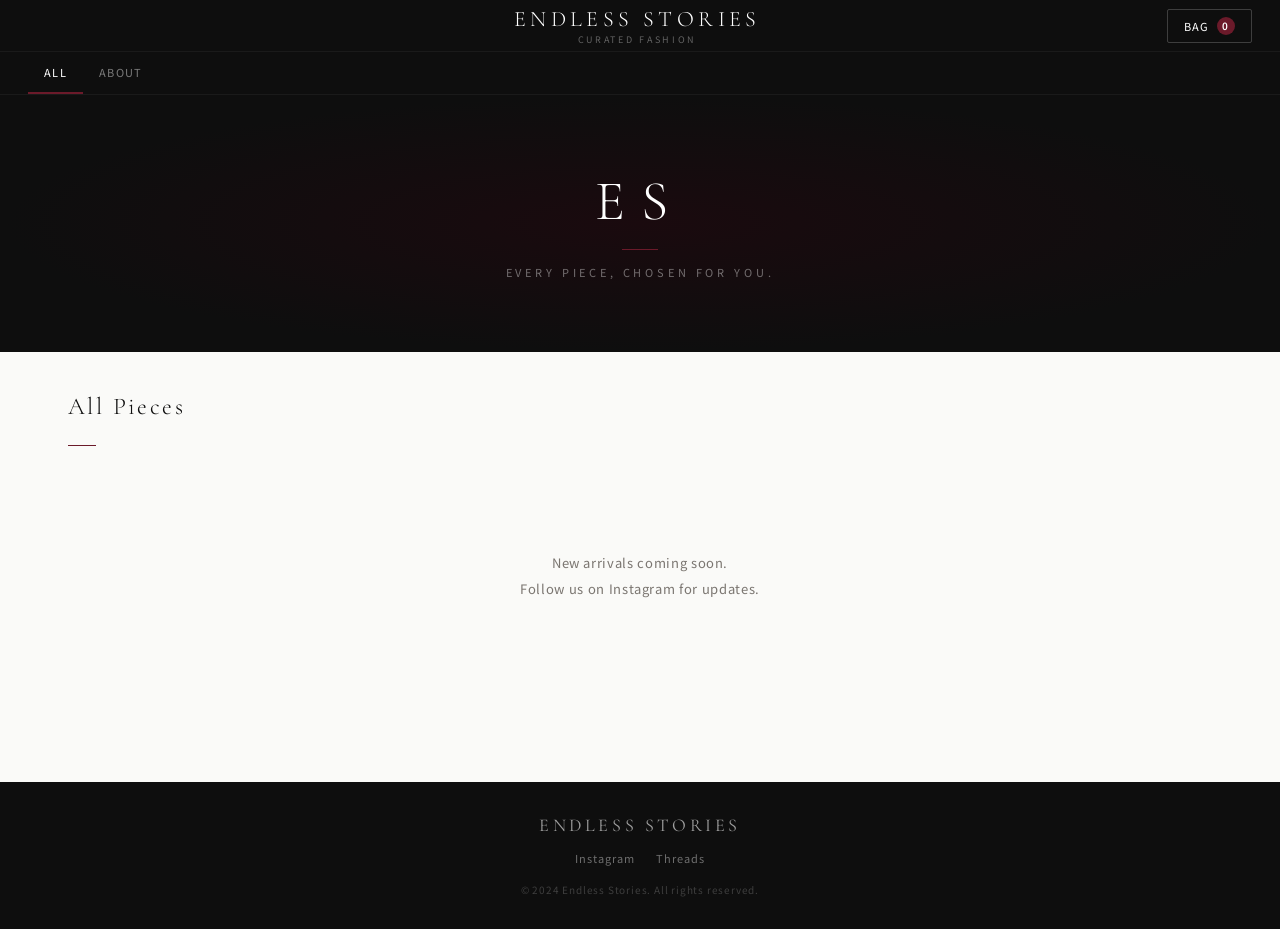
==== index.html @ df4a2133 "Add files via upload" ====
<!DOCTYPE html>
<html lang="zh-TW">
<head>
<meta charset="UTF-8">
<meta name="viewport" content="width=device-width,initial-scale=1.0">
<title>Endless Stories</title>
<style>
@import url('https://fonts.googleapis.com/css2?family=Noto+Serif+TC:wght@300;400;500&family=Noto+Sans+TC:wght@300;400;500&family=Cormorant+Garamond:ital,wght@0,300;0,400;1,300&display=swap');
*{box-sizing:border-box;margin:0;padding:0}
:root{
  --black:#0e0e0e;--white:#fafaf8;--gray:#f4f2ef;--border:#e0ddd8;
  --mid:#7a7570;--dark-mid:#4a4845;
  --wine:#6B1A2A;--wine-light:#f5eced;--wine-mid:#9e3a4a;
  --serif:'Cormorant Garamond','Noto Serif TC',serif;
  --sans:'Noto Sans TC',-apple-system,sans-serif;
}
body{font-family:var(--sans);background:var(--white);color:var(--black);min-height:100vh;font-size:13px}
button{font-family:var(--sans);cursor:pointer}
input,textarea,select{font-family:var(--sans)}
.hidden{display:none!important}

/* ── SHOP HEADER ── */
.shop-header{background:var(--black);position:sticky;top:0;z-index:90}
.shop-topbar{height:52px;display:flex;align-items:center;justify-content:space-between;padding:0 28px;border-bottom:1px solid #1a1a1a}
.shop-logo{font-family:var(--serif);font-size:22px;color:#fff;letter-spacing:.2em;font-weight:300;text-decoration:none}
.shop-logo-sub{font-size:9px;letter-spacing:.3em;color:rgba(255,255,255,.35);display:block;text-align:center;margin-top:1px;font-family:var(--sans)}
.cart-trigger{display:flex;align-items:center;gap:8px;padding:7px 16px;background:transparent;border:1px solid rgba(255,255,255,.2);color:#fff;border-radius:2px;font-size:11px;letter-spacing:.1em;transition:all .2s}
.cart-trigger:hover{border-color:rgba(255,255,255,.6)}
.cart-n{background:var(--wine);width:18px;height:18px;border-radius:50%;display:flex;align-items:center;justify-content:center;font-size:10px;font-weight:600}
.shop-nav{display:flex;overflow-x:auto;padding:0 28px;border-bottom:1px solid #1a1a1a;-webkit-overflow-scrolling:touch;scrollbar-width:none}
.shop-nav::-webkit-scrollbar{display:none}
.snav-btn{padding:12px 16px;font-size:11px;color:rgba(255,255,255,.45);border:none;background:none;white-space:nowrap;border-bottom:2px solid transparent;letter-spacing:.12em;text-transform:uppercase;transition:all .2s;flex-shrink:0}
.snav-btn.active{color:#fff;border-bottom-color:var(--wine)}

/* ── HERO ── */
.shop-hero{background:var(--black);padding:72px 28px;text-align:center;position:relative;overflow:hidden}
.shop-hero::before{content:'';position:absolute;inset:0;background:radial-gradient(ellipse at center,#1a0a0e 0%,#0e0e0e 70%)}
.hero-inner{position:relative;z-index:1}
.hero-es{font-family:var(--serif);font-size:56px;color:#fff;letter-spacing:.3em;font-weight:300;display:block;margin-bottom:10px}
.hero-line{width:36px;height:1px;background:var(--wine);margin:14px auto}
.hero-tagline{font-size:11px;letter-spacing:.35em;color:rgba(255,255,255,.4);text-transform:uppercase}

/* ── SHOP GRID ── */
.shop-section{max-width:1200px;margin:0 auto;padding:40px 28px}
.section-hd{display:flex;align-items:baseline;gap:12px;margin-bottom:24px}
.section-title{font-family:var(--serif);font-size:24px;font-weight:300;letter-spacing:.1em}
.section-count{font-size:11px;color:var(--mid);letter-spacing:.05em}
.section-divider{width:28px;height:1px;background:var(--wine);margin-bottom:24px}

/* Desktop grid */
.shop-grid{display:grid;grid-template-columns:repeat(auto-fill,minmax(240px,1fr));gap:24px}

/* ── PRODUCT CARD ── */
.shop-card{cursor:pointer;display:block}
.shop-card-img-wrap{width:100%;aspect-ratio:3/4;background:var(--gray);overflow:hidden;margin-bottom:10px;position:relative}
.shop-card-img-wrap img{width:100%;height:100%;object-fit:cover;transition:transform .5s ease}
.shop-card:hover .shop-card-img-wrap img{transform:scale(1.04)}
.shop-card-cat{font-size:10px;color:var(--mid);letter-spacing:.12em;text-transform:uppercase;margin-bottom:3px}
.shop-card-name{font-family:var(--serif);font-size:15px;font-weight:400;margin-bottom:3px;letter-spacing:.03em;line-height:1.3}
.shop-card-price{font-size:13px;font-weight:500;color:var(--wine)}
.shop-card-preorder{font-size:10px;color:var(--mid);margin-top:3px;letter-spacing:.03em}
.empty-shop{grid-column:1/-1;text-align:center;padding:5rem;color:var(--mid);font-size:13px;letter-spacing:.05em;line-height:2}

/* ── ABOUT PAGE ── */
.about-wrap{max-width:680px;margin:0 auto;padding:60px 28px}
.about-title{font-family:var(--serif);font-size:36px;font-weight:300;letter-spacing:.12em;margin-bottom:10px}
.about-line{width:28px;height:1px;background:var(--wine);margin:16px 0 28px}
.about-body{font-size:14px;line-height:2;color:var(--dark-mid)}
.about-body p{margin-bottom:20px}
.about-section-title{font-family:var(--serif);font-size:20px;font-weight:400;letter-spacing:.08em;margin:36px 0 16px;color:var(--black)}
.policy-box{background:var(--gray);border-radius:4px;padding:20px 24px;font-size:13px;line-height:2;color:var(--dark-mid)}

/* ── PRODUCT DETAIL PAGE ── */
.detail-wrap{max-width:1100px;margin:0 auto;padding:40px 28px;display:grid;grid-template-columns:1fr 1fr;gap:48px}
.detail-imgs{position:sticky;top:112px;align-self:start}
.detail-main-img{width:100%;aspect-ratio:3/4;background:var(--gray);overflow:hidden;margin-bottom:10px}
.detail-main-img img{width:100%;height:100%;object-fit:cover}
.detail-thumbs{display:flex;gap:8px;flex-wrap:wrap}
.detail-thumb{width:64px;height:80px;background:var(--gray);overflow:hidden;cursor:pointer;border:1px solid transparent;transition:border .2s;flex-shrink:0}
.detail-thumb.active{border-color:var(--black)}
.detail-thumb img{width:100%;height:100%;object-fit:cover}
.detail-info{padding-top:8px}
.detail-back{font-size:11px;color:var(--mid);letter-spacing:.08em;cursor:pointer;margin-bottom:20px;display:inline-flex;align-items:center;gap:4px;background:none;border:none;transition:color .2s}
.detail-back:hover{color:var(--black)}
.detail-cat{font-size:10px;color:var(--mid);letter-spacing:.15em;text-transform:uppercase;margin-bottom:8px}
.detail-name{font-family:var(--serif);font-size:28px;font-weight:400;letter-spacing:.05em;margin-bottom:6px;line-height:1.3}
.detail-price{font-size:24px;font-weight:500;color:var(--wine);margin-bottom:16px}
.detail-preorder{background:var(--gray);border-radius:3px;padding:10px 14px;font-size:12px;color:var(--mid);line-height:1.7;margin-bottom:18px}
.detail-desc{font-size:13px;color:var(--mid);line-height:1.9;margin-bottom:20px;padding-bottom:20px;border-bottom:1px solid var(--border)}
.opt-label{font-size:10px;color:var(--mid);letter-spacing:.12em;text-transform:uppercase;margin-bottom:8px}
.size-opts{display:flex;gap:6px;flex-wrap:wrap;margin-bottom:18px}
.sopt{padding:7px 16px;border:1px solid var(--border);border-radius:2px;font-size:12px;cursor:pointer;background:#fff;transition:all .2s;letter-spacing:.03em}
.sopt:hover{border-color:var(--black)}
.sopt.sel{background:var(--black);color:#fff;border-color:var(--black)}
.qty-row{display:flex;align-items:center;gap:12px;margin-bottom:20px}
.qty-btn{width:30px;height:30px;border:1px solid var(--border);background:#fff;border-radius:2px;font-size:16px;display:flex;align-items:center;justify-content:center;transition:all .2s}
.qty-btn:hover{border-color:var(--black)}
.qty-n{font-size:14px;min-width:28px;text-align:center}
.add-cart-btn{width:100%;padding:14px;background:var(--black);color:#fff;border:none;font-size:11px;letter-spacing:.2em;text-transform:uppercase;transition:background .2s}
.add-cart-btn:hover{background:#333}

/* ── CART ── */
.cart-ov-bg{display:none;position:fixed;inset:0;background:rgba(0,0,0,.4);z-index:299}
.cart-ov-bg.open{display:block}
.cart-side{display:none;position:fixed;right:0;top:0;bottom:0;width:380px;background:#fff;z-index:300;flex-direction:column;border-left:1px solid var(--border)}
.cart-side.open{display:flex}
.cart-hd{padding:20px 24px;border-bottom:1px solid var(--border);display:flex;align-items:center;justify-content:space-between}
.cart-hd h2{font-family:var(--serif);font-size:18px;font-weight:400;letter-spacing:.08em}
.cart-close{background:none;border:none;font-size:16px;color:var(--mid)}
.cart-items-wrap{flex:1;overflow-y:auto;padding:14px 24px}
.citem{display:flex;gap:12px;padding:12px 0;border-bottom:1px solid var(--border)}
.citem-img{width:60px;height:76px;background:var(--gray);overflow:hidden;flex-shrink:0}
.citem-img img{width:100%;height:100%;object-fit:cover}
.citem-info{flex:1}
.citem-name{font-size:12px;font-weight:500;margin-bottom:2px;line-height:1.3}
.citem-meta{font-size:11px;color:var(--mid);margin-bottom:4px}
.citem-price{font-size:12px;color:var(--wine);font-weight:500}
.citem-rm{background:none;border:none;color:var(--mid);font-size:13px}
.cart-empty{text-align:center;padding:40px 0;color:var(--mid);font-size:12px;letter-spacing:.05em;line-height:2}
.cart-ft{padding:18px 24px;border-top:1px solid var(--border)}
.cart-tot{display:flex;justify-content:space-between;align-items:baseline;margin-bottom:14px}
.cart-tot span{font-size:11px;color:var(--mid);letter-spacing:.08em;text-transform:uppercase}
.cart-tot strong{font-family:var(--serif);font-size:22px;color:var(--wine);font-weight:400}

/* ── CHECKOUT ── */
.checkout-wrap{display:none;max-width:580px;margin:0 auto;padding:40px 28px}
.checkout-wrap.active{display:block}
.back-link{font-size:11px;color:var(--mid);letter-spacing:.08em;display:inline-flex;align-items:center;gap:4px;margin-bottom:24px;cursor:pointer;background:none;border:none;text-transform:uppercase}
.checkout-title{font-family:var(--serif);font-size:28px;font-weight:300;letter-spacing:.08em;margin-bottom:6px}
.checkout-sub{font-size:11px;color:var(--mid);letter-spacing:.15em;text-transform:uppercase;margin-bottom:28px}
.order-sum{background:var(--gray);border-radius:3px;padding:16px;margin-bottom:20px}
.order-sum-title{font-size:10px;color:var(--mid);letter-spacing:.12em;text-transform:uppercase;margin-bottom:12px}
.sum-row{display:flex;justify-content:space-between;font-size:12px;padding:3px 0;color:var(--mid)}
.sum-row.tot{font-size:14px;font-weight:500;color:var(--black);border-top:1px solid var(--border);padding-top:10px;margin-top:6px}
.cod-box{border:1px solid var(--border);border-radius:3px;padding:12px 14px;font-size:12px;color:var(--mid);line-height:1.8;margin-bottom:18px}
.fgroup{margin-bottom:14px}
.field-label{font-size:10px;color:var(--mid);display:block;margin-bottom:5px;letter-spacing:.1em;text-transform:uppercase}
input[type=text],input[type=tel],input[type=email],input[type=number],input[type=password],textarea,select{width:100%;padding:9px 12px;border:1px solid var(--border);border-radius:3px;font-size:13px;color:var(--black);background:#fff;outline:none;transition:border .2s}
input:focus,textarea:focus,select:focus{border-color:var(--black)}
.frow2{display:grid;grid-template-columns:1fr 1fr;gap:12px}
.ship-opts{display:flex;flex-direction:column;gap:7px;margin-bottom:16px}
.ship-opt{display:flex;align-items:flex-start;gap:10px;padding:12px 14px;border:1px solid var(--border);border-radius:3px;cursor:pointer;transition:border .2s}
.ship-opt:hover{border-color:var(--dark-mid)}
.ship-opt.sel{border-color:var(--black);background:#fafaf8}
.ship-opt input{margin-top:2px;accent-color:var(--black)}
.ship-name{font-size:13px;font-weight:500;margin-bottom:2px}
.ship-desc{font-size:11px;color:var(--mid)}
.ship-fee{font-size:13px;font-weight:500;color:var(--wine);white-space:nowrap}
.submit-btn{width:100%;padding:14px;background:var(--black);color:#fff;border:none;font-size:11px;letter-spacing:.2em;text-transform:uppercase;transition:background .2s;margin-top:8px}
.submit-btn:hover{background:#333}

/* ── SUCCESS ── */
.success-wrap{display:none;max-width:480px;margin:60px auto;padding:0 28px;text-align:center}
.success-wrap.active{display:block}
.succ-line{width:36px;height:1px;background:var(--wine);margin:0 auto 20px}
.succ-title{font-family:var(--serif);font-size:30px;font-weight:300;letter-spacing:.1em;margin-bottom:10px}
.succ-desc{font-size:13px;color:var(--mid);line-height:2;margin-bottom:24px}
.succ-detail{background:var(--gray);border-radius:3px;padding:16px;text-align:left;margin-bottom:20px}
.succ-row{display:flex;justify-content:space-between;font-size:12px;padding:4px 0;border-bottom:1px solid var(--border)}
.succ-row:last-child{border:none}

/* ── FOOTER ── */
.shop-footer{background:var(--black);padding:32px 28px;text-align:center;margin-top:60px}
.footer-logo{font-family:var(--serif);font-size:18px;color:rgba(255,255,255,.6);letter-spacing:.2em;margin-bottom:14px}
.footer-links{display:flex;justify-content:center;gap:20px;margin-bottom:16px}
.footer-link{color:rgba(255,255,255,.4);font-size:11px;letter-spacing:.1em;text-decoration:none;transition:color .2s}
.footer-link:hover{color:rgba(255,255,255,.8)}
.footer-copy{font-size:10px;color:rgba(255,255,255,.2);letter-spacing:.08em}

/* ── ADMIN ── */
#admin-mode{display:none;padding:24px;max-width:980px;margin:0 auto}
.admin-header{display:flex;align-items:center;gap:16px;margin-bottom:20px;padding-bottom:16px;border-bottom:1px solid var(--border)}
.admin-header h1{font-family:var(--serif);font-size:20px;font-weight:400;letter-spacing:.08em}
.admin-tabs{display:flex;gap:0;border-bottom:1px solid var(--border);margin-bottom:24px}
.atab{padding:10px 18px;font-size:11px;color:var(--mid);border:none;background:none;letter-spacing:.1em;text-transform:uppercase;border-bottom:2px solid transparent;transition:all .2s}
.atab.active{color:var(--black);border-bottom-color:var(--black);font-weight:500}
.card{background:#fff;border:1px solid var(--border);border-radius:6px;padding:20px;margin-bottom:16px}
.card-title{font-size:11px;font-weight:500;margin-bottom:16px;letter-spacing:.1em;text-transform:uppercase;color:var(--dark-mid)}
.btn{padding:9px 18px;border-radius:3px;font-size:11px;font-weight:500;cursor:pointer;border:none;letter-spacing:.1em;text-transform:uppercase;transition:all .2s;display:inline-flex;align-items:center;gap:6px}
.btn-black{background:var(--black);color:#fff}
.btn-black:hover{background:#333}
.btn-wine{background:var(--wine);color:#fff}
.btn-outline{background:#fff;color:var(--black);border:1px solid var(--border)}
.btn-outline:hover{border-color:var(--black)}
.btn-block{width:100%;justify-content:center}
.frow3{display:grid;grid-template-columns:1fr 1fr 1fr;gap:12px}
.notice{background:var(--gray);border-radius:3px;padding:10px 14px;font-size:12px;color:var(--mid);line-height:1.6}
.pm-grid{display:grid;grid-template-columns:repeat(auto-fill,minmax(200px,1fr));gap:12px}
.pm-card{background:#fff;border:1px solid var(--border);border-radius:4px;overflow:hidden;position:relative}
.pm-card-img{width:100%;height:170px;background:var(--gray);overflow:hidden;display:flex;align-items:center;justify-content:center;color:var(--mid);font-size:11px}
.pm-card-img img{width:100%;height:100%;object-fit:cover}
.pm-card-body{padding:10px 12px 12px}
.pm-card-cat{font-size:9px;color:var(--mid);text-transform:uppercase;letter-spacing:.1em;margin-bottom:3px}
.pm-card-name{font-size:12px;font-weight:500;margin-bottom:3px;line-height:1.3}
.pm-card-price{font-size:13px;color:var(--wine);font-weight:500;margin-bottom:6px}
.pm-card-sizes{display:flex;gap:3px;flex-wrap:wrap;margin-bottom:8px}
.size-dot{font-size:9px;padding:1px 5px;background:var(--gray);border:1px solid var(--border);border-radius:2px;color:var(--mid)}
.pm-card-actions{display:flex;gap:4px}
.pm-btn{flex:1;padding:5px 3px;font-size:10px;border:1px solid var(--border);border-radius:2px;background:#fff;cursor:pointer;color:var(--black);text-align:center;letter-spacing:.03em}
.pm-btn:hover{background:var(--gray)}
.pm-btn.publish{background:var(--black);color:#fff;border-color:var(--black)}
.pm-btn.unpublish{background:var(--wine);color:#fff;border-color:var(--wine)}
.pub-badge{position:absolute;top:7px;left:7px;background:var(--wine);color:#fff;font-size:9px;padding:2px 7px;border-radius:2px;letter-spacing:.06em}
.cat-filter{display:flex;gap:5px;flex-wrap:wrap;margin-bottom:14px}
.cf-btn{padding:4px 12px;font-size:10px;border:1px solid var(--border);border-radius:20px;background:#fff;color:var(--mid);cursor:pointer;letter-spacing:.06em;transition:all .2s}
.cf-btn.active{background:var(--black);color:#fff;border-color:var(--black)}
.field-row{display:flex;gap:7px}
.field-row input{flex:1}
.fields-col{display:flex;flex-direction:column;gap:10px}
.add-status{display:none;margin-top:10px;padding:10px 14px;border-radius:3px;font-size:12px}
.add-status.ok{background:#f0f7f0;color:#2a6b2a;border:1px solid #b8dab8}
.add-status.err{background:#fdf2f0;color:var(--wine);border:1px solid #e8c0c0}
.orders-list{display:flex;flex-direction:column;gap:10px}
.order-card{background:#fff;border:1px solid var(--border);border-radius:4px;padding:14px 16px}
.order-hd{display:flex;justify-content:space-between;align-items:center;margin-bottom:8px}
.order-no{font-size:10px;color:var(--mid);letter-spacing:.06em}
.status-badge{font-size:9px;padding:2px 9px;border-radius:2px;letter-spacing:.06em}
.s-pending{background:#fff8e8;color:#7a5500;border:1px solid #e8d8a0}
.s-shipped{background:#e8f0f8;color:#1a4a8b;border:1px solid #b0c8e8}
.s-done{background:#f0f7f0;color:#2a6b2a;border:1px solid #b8dab8}
.s-wait{background:#f0e8ea;color:#6B1A2A;border:1px solid #d8b8c0}
.s-rejected{background:#f5f5f5;color:#888;border:1px solid #ddd}
.order-name{font-size:13px;font-weight:500;margin-bottom:3px}
.order-meta{font-size:11px;color:var(--mid);line-height:1.7}
.order-items{font-size:11px;color:var(--mid);margin-top:5px;padding-top:5px;border-top:1px solid var(--border)}
.order-total{font-size:13px;font-weight:500;color:var(--wine);margin-top:5px}
.tracking-row{display:flex;gap:6px;margin-top:8px}
.tracking-row input{flex:1;font-size:11px;padding:6px 10px}
.pub-status{font-size:12px;padding:8px 12px;border-radius:3px;margin-top:8px;display:none}
.pub-status.ok{background:#f0f7f0;color:#2a6b2a;border:1px solid #b8dab8;display:block}
.pub-status.err{background:#fdf2f0;color:var(--wine);border:1px solid #e8c0c0;display:block}
.picker-grid{display:flex;flex-wrap:wrap;gap:6px;margin-bottom:10px}
.pick-btn{padding:5px 12px;font-size:11px;border:1px solid var(--border);border-radius:20px;background:#fff;color:var(--mid);cursor:pointer;transition:all .2s}
.pick-btn.sel{background:var(--black);color:#fff;border-color:var(--black)}
.platform-tabs{display:flex;gap:6px;margin-bottom:10px}
.ptab{padding:5px 14px;font-size:11px;border:1px solid var(--border);border-radius:20px;background:#fff;color:var(--mid);cursor:pointer;letter-spacing:.06em}
.ptab.active{background:var(--black);color:#fff;border-color:var(--black)}
.post-preview-box{background:var(--gray);border:1px solid var(--border);border-radius:4px;padding:14px}
.post-ph{display:flex;align-items:center;gap:10px;margin-bottom:10px}
.post-av{width:32px;height:32px;border-radius:50%;background:var(--border);display:flex;align-items:center;justify-content:center;font-size:11px;font-weight:500;color:var(--mid);flex-shrink:0}
.caption-area{width:100%;padding:10px 12px;border:1px solid var(--border);border-radius:3px;font-size:12px;line-height:1.7;min-height:80px;background:#fff;outline:none;resize:none}
.action-row{display:flex;gap:6px;margin-top:10px;flex-wrap:wrap}
.section-label{font-size:10px;color:var(--mid);letter-spacing:.1em;text-transform:uppercase;margin-bottom:4px;margin-top:10px}

/* ── UPLOAD ZONE ── */
.upload-zone{border:2px dashed var(--border);border-radius:4px;padding:20px;text-align:center;cursor:pointer;transition:all .2s;background:#fff;position:relative;margin-bottom:8px}
.upload-zone:hover,.upload-zone.drag-over{border-color:var(--black);background:var(--gray)}
.upload-zone input[type=file]{position:absolute;inset:0;opacity:0;cursor:pointer;width:100%;height:100%}
.upload-zone-text{font-size:12px;color:var(--mid);letter-spacing:.05em;pointer-events:none}
.upload-zone-text strong{display:block;font-size:13px;color:var(--black);margin-bottom:4px}
.upload-progress{height:2px;background:var(--border);border-radius:1px;margin-top:8px;overflow:hidden;display:none}
.upload-progress-fill{height:100%;width:0;background:var(--black);transition:width .3s}
.img-preview-grid{display:flex;flex-wrap:wrap;gap:8px;margin-bottom:8px;min-height:20px}
.img-preview-item{position:relative;width:80px;height:100px;cursor:grab;user-select:none}
.img-preview-item:active{cursor:grabbing}
.img-preview-item.dragging{opacity:.4;border:2px dashed var(--black);border-radius:3px}
.img-preview-item.drag-target{border:2px solid var(--wine);border-radius:3px}
.img-preview-item img{width:100%;height:100%;object-fit:cover;border-radius:3px;border:1px solid var(--border);pointer-events:none}
.img-preview-item .remove-img{position:absolute;top:-6px;right:-6px;width:18px;height:18px;border-radius:50%;background:var(--black);color:#fff;border:none;font-size:11px;cursor:pointer;display:flex;align-items:center;justify-content:center;line-height:1}
.img-preview-item .main-badge{position:absolute;bottom:2px;left:2px;background:var(--wine);color:#fff;font-size:9px;padding:1px 5px;border-radius:2px;letter-spacing:.04em;pointer-events:none}

/* ── MODAL ── */
#toast-el{position:fixed;bottom:24px;left:50%;transform:translateX(-50%) translateY(60px);background:var(--black);color:#fff;padding:10px 20px;border-radius:2px;font-size:11px;letter-spacing:.08em;opacity:0;transition:all .3s;pointer-events:none;z-index:9999;white-space:nowrap}

/* ── MOBILE ── */
@media(max-width:768px){
  .shop-grid{display:grid;grid-template-columns:repeat(2,1fr);gap:12px;padding:0}
  .shop-section{padding:24px 14px}
  .shop-card-img-wrap{aspect-ratio:3/4}
  .shop-card-name{font-size:13px}
  .shop-card-price{font-size:12px}
  .detail-wrap.active{grid-template-columns:1fr;gap:0}
  .detail-imgs{position:static}
  .detail-wrap{padding:0 0 40px}
  .detail-info{padding:20px 16px}
  .detail-back{padding-left:16px;margin-bottom:12px}
  .cart-side{width:100%}
  .frow2,.frow3{grid-template-columns:1fr}
  .checkout-wrap{padding:24px 16px}
  .hero-es{font-size:36px;letter-spacing:.2em}
  .shop-topbar{padding:0 16px}
  .shop-nav{padding:0 16px}
  .about-wrap{padding:40px 16px}
  #admin-mode{padding:16px}
  .action-row{flex-direction:column}
  .pm-grid{grid-template-columns:repeat(2,1fr)}
}
</style>
<script type="text/javascript" src="https://cdn.jsdelivr.net/npm/@emailjs/browser@4/dist/email.min.js"></script>
</head>
<body>

<!-- ═══ SHOP ═══ -->
<div id="shop-mode">
  <div class="shop-header">
    <div class="shop-topbar">
      <div style="width:80px"></div>
      <a href="#" onclick="showPage('shop');return false" style="text-align:center;text-decoration:none">
        <span class="shop-logo">ENDLESS STORIES</span>
        <span class="shop-logo-sub">CURATED FASHION</span>
      </a>
      <button class="cart-trigger" onclick="openCart()">BAG <span class="cart-n" id="cart-n">0</span></button>
    </div>
    <div class="shop-nav" id="shop-nav"></div>
  </div>

  <!-- SHOP MAIN -->
  <div id="page-shop">
    <div class="shop-hero">
      <div class="hero-inner">
        <span class="hero-es">ES</span>
        <div class="hero-line"></div>
        <div class="hero-tagline">Every piece, chosen for you.</div>
      </div>
    </div>
    <div class="shop-section">
      <div class="section-hd">
        <div class="section-title" id="shop-section-title">All Pieces</div>
        <div class="section-count" id="shop-section-count"></div>
      </div>
      <div class="section-divider"></div>
      <div class="shop-grid" id="shop-grid"></div>
    </div>
  </div>

  <!-- ABOUT PAGE -->
  <div id="page-about" style="display:none">
    <div class="about-wrap">
      <div class="about-title">About Us</div>
      <div class="about-line"></div>
      <div class="about-body">
        <p>Endless Stories 是一間精選買手店，致力於為每一位顧客挑選充滿個人風格的服飾與配飾。我們走訪各地選品平台，從海量商品中精心篩選出具有獨特美感與穿搭潛力的單品，讓你的衣櫥充滿故事。</p>
        <p>我們相信，穿搭是一種表達自我的語言。每一件我們選入的商品，都是我們對風格的一次詮釋，也是我們想與你分享的一個故事。</p>
        <div class="about-section-title">購買條約</div>
        <div class="policy-box">本店為預購制買手店，所有商品均於收到訂單後 7-14 個工作天內出貨。若遇商品缺貨或無法取得，將於 3 個工作天內主動聯繫，並由雙方協調更換商品或取消訂單。本店採貨到付款，收貨時再付款，請勿無故拒收。</div>
      </div>
    </div>
  </div>

  <!-- PRODUCT DETAIL -->
  <div id="page-detail" style="display:none">
    <div class="detail-wrap" id="detail-wrap">
      <div class="detail-imgs">
        <div class="detail-main-img"><img id="detail-main-img" src="" alt=""/></div>
        <div class="detail-thumbs" id="detail-thumbs"></div>
      </div>
      <div class="detail-info">
        <button class="detail-back" onclick="showPage('shop')">← Back</button>
        <div class="detail-cat" id="detail-cat"></div>
        <div class="detail-name" id="detail-name"></div>
        <div class="detail-price" id="detail-price"></div>
        <div class="detail-preorder" id="detail-preorder" style="display:none"></div>
        <div class="detail-desc" id="detail-desc"></div>
        <div class="opt-label">Size</div>
        <div class="size-opts" id="detail-size-opts"></div>
        <div class="opt-label">Quantity</div>
        <div class="qty-row">
          <button class="qty-btn" onclick="chgQty(-1)">-</button>
          <span class="qty-n" id="detail-qty-n">1</span>
          <button class="qty-btn" onclick="chgQty(1)">+</button>
        </div>
        <button class="add-cart-btn" onclick="addToCart()">Add to Bag</button>
      </div>
    </div>
  </div>

  <!-- CHECKOUT -->
  <div class="checkout-wrap" id="checkout-wrap" style="display:none">
    <button class="back-link" onclick="showPage('shop')">← Continue Shopping</button>
    <div class="checkout-title">Checkout</div>
    <div class="checkout-sub">Cash on Delivery</div>
    <div class="order-sum">
      <div class="order-sum-title">Order Summary</div>
      <div id="checkout-items-detail"></div>
      <div class="sum-row tot"><span>Total (incl. shipping)</span><span id="checkout-total-amt">NT$0</span></div>
    </div>
    <div class="cod-box">本店採貨到付款，收貨時再付款，請勿無故拒收。</div>
    <div class="fgroup"><label class="field-label">Full Name *</label><input type="text" id="f-name" placeholder="收件人姓名"/></div>
    <div class="frow2">
      <div class="fgroup"><label class="field-label">Phone *</label><input type="tel" id="f-phone" placeholder="09xx-xxx-xxx"/></div>
      <div class="fgroup"><label class="field-label">Email</label><input type="email" id="f-email" placeholder="your@email.com"/></div>
    </div>
    <div class="fgroup"><label class="field-label">Delivery Address *</label><input type="text" id="f-address" placeholder="縣市 鄉鎮市區 街道門號"/></div>
    <div class="fgroup"><label class="field-label">Notes</label><textarea id="f-note" rows="2" placeholder="備註..."></textarea></div>
    <div class="fgroup" id="cvs-field" style="display:none"><label class="field-label">超商門市地址 *</label><input type="text" id="f-cvs" placeholder="例：7-11 台北忠孝門市，台北市大安區忠孝東路四段123號"/></div>
    <div class="fgroup">
      <label class="field-label">Shipping Method</label>
      <div class="ship-opts">
        <label class="ship-opt sel" onclick="selShip(this,80,'post')"><input type="radio" name="ship" checked/><div style="flex:1"><div class="ship-name">中華郵政（貨到付款）</div><div class="ship-desc">3-5 個工作天</div></div><div class="ship-fee">NT$80</div></label>
        <label class="ship-opt" onclick="selShip(this,100,'cat')"><input type="radio" name="ship"/><div style="flex:1"><div class="ship-name">黑貓宅急便（貨到付款）</div><div class="ship-desc">1-3 個工作天，可指定時段</div></div><div class="ship-fee">NT$100</div></label>
        <label class="ship-opt" onclick="selShip(this,60,'cvs')"><input type="radio" name="ship"/><div style="flex:1"><div class="ship-name">超商取貨付款</div><div class="ship-desc">7-11 / 全家，2-4 個工作天</div></div><div class="ship-fee">NT$60</div></label>
      </div>
    </div>
    <button class="submit-btn" onclick="submitOrder()">Confirm Order</button>
  </div>

  <!-- SUCCESS -->
  <div class="success-wrap" id="success-wrap" style="display:none">
    <div class="succ-line"></div>
    <div class="succ-title">Order Confirmed</div>
    <div class="succ-desc">感謝您的訂購！我們將於 7-14 個工作天內出貨，並主動與您聯繫。</div>
    <div class="succ-detail" id="succ-detail"></div>
    <button class="submit-btn" onclick="showPage('shop')" style="margin-top:16px">Continue Shopping</button>
  </div>

  <!-- CART -->
  <div class="cart-ov-bg" id="cart-ov-bg" onclick="closeCart()"></div>
  <div class="cart-side" id="cart-side">
    <div class="cart-hd"><h2>Your Bag</h2><button class="cart-close" onclick="closeCart()">x</button></div>
    <div class="cart-items-wrap" id="cart-items-wrap"></div>
    <div class="cart-ft">
      <div class="cart-tot"><span>Subtotal</span><strong id="cart-subtotal">NT$0</strong></div>
      <button class="btn btn-black btn-block" onclick="goCheckout()">Proceed to Checkout</button>
    </div>
  </div>

  <footer class="shop-footer">
    <div class="footer-logo">ENDLESS STORIES</div>
    <div class="footer-links">
      <a href="https://www.instagram.com/endless_stories2024" target="_blank" class="footer-link">Instagram</a>
      <a href="https://www.threads.net/@endless_stories2024" target="_blank" class="footer-link">Threads</a>
    </div>
    <div class="footer-copy">© 2024 Endless Stories. All rights reserved.</div>
  </footer>
</div>

<!-- ═══ ADMIN ═══ -->
<div id="admin-mode">
  <div class="admin-header">
    <h1>Endless Stories — Admin</h1>
    <a href="https://wangzheqi95-rgb.github.io/endless-stories" style="font-size:11px;color:var(--mid);letter-spacing:.06em">← Back to Shop</a>
  </div>
  <div class="admin-tabs">
    <button class="atab active" onclick="switchAtab('add',this)">Add Product</button>
    <button class="atab" onclick="switchAtab('manage',this)">Products</button>
    <button class="atab" onclick="switchAtab('post',this)">Publish</button>
    <button class="atab" onclick="switchAtab('orders',this)">Orders</button>
    <button class="atab" onclick="switchAtab('settings',this)">Settings</button>
    <button class="atab" onclick="switchAtab('categories',this)">Categories</button>
  </div>

  <!-- ADD -->
  <div id="atab-add" class="atab-content">
    <div class="card">
      <div class="card-title">Add New Product</div>
      <div class="frow2">
        <div class="fgroup"><label class="field-label">Product Name *</label><input type="text" id="add-name" placeholder="e.g. 日系寬鬆棉麻長裙"/></div>
        <div class="fgroup"><label class="field-label">Subtitle</label><input type="text" id="add-sub" placeholder="e.g. 復古碎花 · 春夏款"/></div>
      </div>
      <div class="frow3">
        <div class="fgroup"><label class="field-label">Price (NT$) *</label><input type="number" id="add-price" placeholder="580"/></div>
        <div class="fgroup"><label class="field-label">Category *</label>
          <select id="add-cat"></select>
        </div>
        <div class="fgroup"><label class="field-label">Arrival Date</label><input type="text" id="add-arrival" placeholder="7-14 天到貨"/></div>
      </div>
      <div class="fgroup"><label class="field-label">Sizes (comma separated)</label><input type="text" id="add-sizes" placeholder="S, M, L, XL"/></div>
      <div class="fgroup"><label class="field-label">Description</label><textarea id="add-desc" rows="2" placeholder="商品描述..."></textarea></div>
      <div class="fgroup">
        <label class="field-label">Product Images</label>
        <div class="upload-zone" id="add-upload-zone" ondragover="handleDragOver(event,'add')" ondragleave="handleDragLeave(event,'add')" ondrop="handleDrop(event,'add')">
          <input type="file" id="add-file-input" accept="image/jpeg,image/png,image/webp" multiple onchange="handleFileSelect(event,'add')"/>
          <div class="upload-zone-text"><strong>拖拽圖片至此或點擊上傳</strong>支援 JPG、PNG、WebP，可多選</div>
          <div class="upload-progress" id="add-upload-progress"><div class="upload-progress-fill" id="add-upload-fill"></div></div>
        </div>
        <div class="img-preview-grid" id="add-img-previews"></div>
        <label class="field-label" style="margin-top:4px">或貼入圖片網址（一行一個）</label>
        <textarea id="add-imgs" rows="2" placeholder="https://img.alicdn.com/..." oninput="syncUrlsFromTextarea('add');renderUploadPreviews('add')"></textarea>
      </div>
      <div class="fgroup"><label class="field-label">Style Tags (comma separated)</label><input type="text" id="add-tags" placeholder="日系, 簡約, 復古"/></div>
      <div style="display:flex;gap:8px">
        <button class="btn btn-black btn-block" onclick="submitAddProduct()" style="flex:2">Save Product</button>
        <button class="btn btn-outline" onclick="clearAddForm()" style="flex:1">Clear</button>
      </div>
      <div class="add-status" id="add-status"></div>
    </div>
    <div class="notice">After saving, go to Products tab to publish to the storefront.</div>
  </div>

  <!-- MANAGE -->
  <div id="atab-manage" class="atab-content hidden">
    <div style="display:flex;justify-content:space-between;align-items:center;margin-bottom:12px">
      <div style="font-size:11px;font-weight:500;letter-spacing:.08em;text-transform:uppercase">All Products <span id="pm-count" style="font-weight:400;color:var(--mid)"></span></div>
    </div>
    <div class="cat-filter" id="pm-cat-filter"></div>
    <div class="pm-grid" id="pm-grid"></div>
  </div>

  <!-- POST -->
  <div id="atab-post" class="atab-content hidden">
    <div class="card">
      <div class="card-title">Select Products</div>
      <div class="picker-grid" id="post-picker"></div>
      <div style="font-size:11px;color:var(--mid)">Selected: <span id="post-sel-names" style="color:var(--black)">None</span></div>
    </div>
    <div class="card">
      <div class="card-title">Caption Settings</div>
      <div class="frow3" style="margin-bottom:10px">
        <div class="fgroup"><label class="field-label">Style</label>
          <select id="caption-style">
            <option value="detail">Professional — fabric, cut, details</option>
            <option value="japan">Japanese minimal</option>
            <option value="korea">Korean trend</option>
            <option value="promo">Promotional</option>
          </select>
        </div>
        <div class="fgroup"><label class="field-label">Length</label>
          <select id="caption-length">
            <option value="short">Short</option>
            <option value="medium" selected>Medium</option>
            <option value="long">Long</option>
          </select>
        </div>
        <div class="fgroup"><label class="field-label">Arrival Date</label><input type="text" id="arrival-date" placeholder="e.g. 6/20 到貨"/></div>
      </div>
      <div style="margin-bottom:10px">
        <label class="field-label">Include</label>
        <div style="display:flex;flex-wrap:wrap;gap:10px;margin-top:5px">
          <label style="display:flex;align-items:center;gap:5px;font-size:12px;cursor:pointer"><input type="checkbox" id="inc-price" checked> Price</label>
          <label style="display:flex;align-items:center;gap:5px;font-size:12px;cursor:pointer"><input type="checkbox" id="inc-size" checked> Sizes</label>
          <label style="display:flex;align-items:center;gap:5px;font-size:12px;cursor:pointer"><input type="checkbox" id="inc-arrival" checked> Arrival</label>
          <label style="display:flex;align-items:center;gap:5px;font-size:12px;cursor:pointer"><input type="checkbox" id="inc-detail" checked> Details</label>
          <label style="display:flex;align-items:center;gap:5px;font-size:12px;cursor:pointer"><input type="checkbox" id="inc-cta" checked> CTA</label>
          <label style="display:flex;align-items:center;gap:5px;font-size:12px;cursor:pointer"><input type="checkbox" id="inc-link" checked> Shop link</label>
        </div>
      </div>
      <div class="frow2">
        <div class="fgroup"><label class="field-label">Custom Hashtags</label><input type="text" id="custom-hashtags" placeholder="#EndlessStories, #日系穿搭"/></div>
        <div class="fgroup"><label class="field-label">Notes for AI</label><input type="text" id="caption-note" placeholder="e.g. autumn collection"/></div>
      </div>
    </div>
    <div class="card">
      <div class="card-title">Preview & Publish</div>
      <div class="platform-tabs">
        <button class="ptab active" onclick="switchPtab('ig',this)">Instagram</button>
        <button class="ptab" onclick="switchPtab('fb',this)">Facebook</button>
      </div>
      <div class="post-preview-box">
        <div class="post-ph">
          <div class="post-av" id="post-av">ES</div>
          <div><div style="font-size:12px;font-weight:500" id="post-pname">endless_stories2024</div><div style="font-size:10px;color:var(--mid)">Just now</div></div>
          <button class="btn btn-outline" style="margin-left:auto;font-size:10px;padding:4px 10px" onclick="generateCaption()">Regenerate</button>
        </div>
        <div class="section-label">Caption</div>
        <textarea class="caption-area" id="post-caption" rows="6" placeholder="Select products and click Generate Caption"></textarea>
        <div class="section-label">Hashtags</div>
        <textarea class="caption-area" id="post-hashtags" rows="2" style="font-size:11px"></textarea>
      </div>
      <div class="action-row">
        <button class="btn btn-outline" onclick="generateCaption()">Generate</button>
        <button class="btn btn-outline" onclick="copyCaption()">Copy Caption</button>
        <button class="btn btn-outline" onclick="copyHashtags()">Copy Tags</button>
        <button class="btn btn-black" onclick="postToMeta()">Publish via API</button>
      </div>
      <div class="pub-status" id="pub-status"></div>
    </div>
  </div>

  <!-- ORDERS -->
  <div id="atab-orders" class="atab-content hidden">
    <div style="display:flex;justify-content:space-between;align-items:center;margin-bottom:14px">
      <div style="font-size:11px;font-weight:500;letter-spacing:.08em;text-transform:uppercase">Orders <span id="orders-count" style="font-weight:400;color:var(--mid)"></span></div>
      <div style="display:flex;gap:6px">
        <button class="btn btn-outline" id="archive-toggle-btn" onclick="toggleArchived()" style="font-size:10px;padding:6px 12px">Show Archived</button>
        <button class="btn btn-outline" onclick="exportCSV()" style="font-size:10px;padding:6px 12px">Export CSV</button>
        <button class="btn btn-outline" onclick="loadOrders()" style="font-size:10px;padding:6px 12px">Refresh</button>
      </div>
    </div>
    <div class="orders-list" id="orders-list"></div>
  </div>

  <!-- CATEGORIES -->
  <div id="atab-categories" class="atab-content hidden">
    <div class="card">
      <div class="card-title">Manage Categories</div>
      <div id="cat-admin-list" style="display:flex;flex-direction:column;gap:8px;margin-bottom:16px"></div>
      <div style="display:flex;gap:8px;margin-top:8px">
        <input type="text" id="new-cat-name" placeholder="中文名稱 e.g. 洋裝" style="flex:1"/>
        <input type="text" id="new-cat-name-en" placeholder="English e.g. Dresses" style="flex:1"/>
        <input type="number" id="new-cat-order" placeholder="順序" style="width:80px"/>
        <button class="btn btn-black" onclick="addCategory()" style="white-space:nowrap">Add</button>
      </div>
    </div>
    <div class="notice">Changes to categories will appear on the storefront immediately after saving.</div>
  </div>

  <!-- SETTINGS -->
  <div id="atab-settings" class="atab-content hidden">
    <div class="card">
      <div class="card-title">Supabase</div>
      <div class="fields-col">
        <div class="fgroup"><label class="field-label">Project URL</label><div class="field-row"><input type="text" id="sb-url" placeholder="https://xxxx.supabase.co"/><button class="btn btn-black" onclick="saveSettings()" style="padding:8px 14px;font-size:10px">Save</button></div></div>
        <div class="fgroup"><label class="field-label">Anon Key</label><div class="field-row"><input type="password" id="sb-key" placeholder="eyJhbG..."/><button class="btn btn-black" onclick="saveSettings()" style="padding:8px 14px;font-size:10px">Save</button></div></div>
      </div>
    </div>
    <div class="card">
      <div class="card-title">OpenRouter API (for AI captions)</div>
      <div class="fgroup"><label class="field-label">API Key</label><div class="field-row"><input type="password" id="or-key" placeholder="sk-or-..."/><button class="btn btn-black" onclick="saveSettings()" style="padding:8px 14px;font-size:10px">Save</button></div></div>
    </div>
    <div class="card">
      <div class="card-title">Meta Graph API</div>
      <div class="fields-col">
        <div class="fgroup"><label class="field-label">Page Access Token</label><div class="field-row"><input type="password" id="meta-token" placeholder="EAABxxx..."/><button class="btn btn-black" onclick="saveSettings()" style="padding:8px 14px;font-size:10px">Save</button></div></div>
        <div class="fgroup"><label class="field-label">Facebook Page ID</label><div class="field-row"><input type="text" id="fb-page-id" placeholder="123456789"/><button class="btn btn-black" onclick="saveSettings()" style="padding:8px 14px;font-size:10px">Save</button></div></div>
        <div class="fgroup"><label class="field-label">Instagram Business Account ID</label><div class="field-row"><input type="text" id="ig-account-id" placeholder="17841400000000000"/><button class="btn btn-black" onclick="saveSettings()" style="padding:8px 14px;font-size:10px">Save</button></div></div>
      </div>
    </div>
  </div>
</div>

<!-- EDIT MODAL -->
<div id="edit-modal" style="display:none;position:fixed;inset:0;background:rgba(0,0,0,.5);z-index:500;overflow-y:auto;padding:20px">
  <div style="background:#fff;max-width:680px;margin:0 auto;border-radius:6px;padding:28px;position:relative">
    <button onclick="closeEditModal()" style="position:absolute;top:16px;right:16px;background:none;border:none;font-size:18px;color:var(--mid);cursor:pointer">x</button>
    <div style="font-size:11px;font-weight:500;letter-spacing:.1em;text-transform:uppercase;margin-bottom:20px">Edit Product</div>
    <input type="hidden" id="edit-id"/>
    <div class="frow2" style="margin-bottom:12px">
      <div class="fgroup"><label class="field-label">Product Name *</label><input type="text" id="edit-name"/></div>
      <div class="fgroup"><label class="field-label">Subtitle</label><input type="text" id="edit-sub"/></div>
    </div>
    <div class="frow3" style="margin-bottom:12px">
      <div class="fgroup"><label class="field-label">Price (NT$) *</label><input type="number" id="edit-price"/></div>
      <div class="fgroup"><label class="field-label">Category</label><select id="edit-cat"></select></div>
      <div class="fgroup"><label class="field-label">Arrival Date</label><input type="text" id="edit-arrival"/></div>
    </div>
    <div class="fgroup" style="margin-bottom:12px"><label class="field-label">Sizes (comma separated)</label><input type="text" id="edit-sizes"/></div>
    <div class="fgroup" style="margin-bottom:12px"><label class="field-label">Description</label><textarea id="edit-desc" rows="2"></textarea></div>
    <div class="fgroup" style="margin-bottom:12px">
      <label class="field-label">Product Images</label>
      <div class="upload-zone" id="edit-upload-zone" ondragover="handleDragOver(event,'edit')" ondragleave="handleDragLeave(event,'edit')" ondrop="handleDrop(event,'edit')">
        <input type="file" id="edit-file-input" accept="image/jpeg,image/png,image/webp" multiple onchange="handleFileSelect(event,'edit')"/>
        <div class="upload-zone-text"><strong>拖拽圖片至此或點擊上傳</strong>支援 JPG、PNG、WebP，可多選</div>
        <div class="upload-progress" id="edit-upload-progress"><div class="upload-progress-fill" id="edit-upload-fill"></div></div>
      </div>
      <div class="img-preview-grid" id="edit-img-previews"></div>
      <label class="field-label" style="margin-top:4px">或貼入圖片網址（一行一個）</label>
      <textarea id="edit-imgs" rows="2" oninput="syncUrlsFromTextarea('edit');renderUploadPreviews('edit')"></textarea>
    </div>
    <div class="fgroup" style="margin-bottom:16px"><label class="field-label">Style Tags (comma separated)</label><input type="text" id="edit-tags"/></div>
    <div style="display:flex;gap:8px">
      <button class="btn btn-black btn-block" onclick="saveEditProduct()" style="flex:2">Save Changes</button>
      <button class="btn btn-outline" onclick="closeEditModal()" style="flex:1">Cancel</button>
    </div>
    <div id="edit-status" style="display:none;margin-top:10px;padding:10px 14px;border-radius:3px;font-size:12px"></div>
  </div>
</div>

<div id="toast-el"></div>

<script>
// ═══ CONFIG ═══
const OR_API = 'https://openrouter.ai/api/v1/chat/completions';
const OR_KEY_DEFAULT = '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';
const SB_URL_DEFAULT = 'https://owrklkuqsnmzkmnvernh.supabase.co';
const SB_KEY_DEFAULT = 'eyJhbGciOiJIUzI1NiIsInR5cCI6IkpXVCJ9.eyJpc3MiOiJzdXBhYmFzZSIsInJlZiI6Im93cmtsa3Vxc25temttbnZlcm5oIiwicm9sZSI6ImFub24iLCJpYXQiOjE3ODEyMjM3ODksImV4cCI6MjA5Njc5OTc4OX0.i07XDyluocMAOkiuOG3eb4K_ts-0dGhsDQrg5Sllozk';

function getSbUrl(){ return localStorage.getItem('sb_url') || SB_URL_DEFAULT; }
function getSbKey(){ return localStorage.getItem('sb_key') || SB_KEY_DEFAULT; }
function getOrKey(){ return localStorage.getItem('or_key') || OR_KEY_DEFAULT; }

// ═══ STATE ═══
let products = [];
let cart = [];
let currentProd = null;
let currentQty = 1;
let currentSize = null;
let shippingFee = 80;
let currentPlatform = 'ig';
let selectedPostIds = new Set();
let currentPmCat = '全部';
let currentShopCat = '全部';

// ═══ ROUTING ═══
function initMode() {
  const isAdmin = window.location.search.includes('admin');
  document.getElementById('shop-mode').style.display = isAdmin ? 'none' : 'block';
  document.getElementById('admin-mode').style.display = isAdmin ? 'block' : 'none';
  if(isAdmin) {
    loadCategories().then(()=>{ renderCatSelect(); });
  }
  if(!isAdmin) {
    // Show shop by default, hide others
    document.getElementById('page-shop').style.display = 'block';
    document.getElementById('page-about').style.display = 'none';
    document.getElementById('page-detail').style.display = 'none';
    document.getElementById('checkout-wrap').style.display = 'none';
    document.getElementById('success-wrap').style.display = 'none';
    loadCategories().then(() => {
      renderShopNav();
      return loadPublishedProducts();
    }).then(() => renderShop('全部'));
  }
  loadSettings();
}

// ═══ SUPABASE ═══
async function sbFetch(path, opts={}) {
  const url = getSbUrl().replace(/\/$/,'') + '/rest/v1/' + path;
  const key = getSbKey();
  const method = opts.method || 'GET';
  const headers = {
    'apikey': key,
    'Authorization': 'Bearer ' + key,
    'Content-Type': 'application/json',
    'Accept': 'application/json',
  };
  if(method==='POST'||method==='PATCH') headers['Prefer']='return=representation';
  const fetchOpts = {method, headers};
  if(opts.body) fetchOpts.body = opts.body;
  const res = await fetch(url, fetchOpts);
  if(!res.ok){ const e=await res.text(); throw new Error(res.status+': '+e); }
  if(res.status===204) return null;
  const ct=res.headers.get('content-type');
  if(ct&&ct.includes('json')) return res.json();
  return null;
}

async function loadPublishedProducts() {
  try {
    const data = await sbFetch('products?published=eq.true&order=updated_at.desc');
    products = data || [];
  } catch(e) { products = []; }
}

async function loadAllProducts() {
  try {
    const data = await sbFetch('products?order=updated_at.desc');
    products = data || [];
  } catch(e) { products = []; }
}

// ═══ CATEGORIES ═══
let categories = [];

async function loadCategories() {
  try {
    const data = await sbFetch('categories?order=sort_order.asc');
    categories = data || [];
  } catch(e) { categories = []; }
}

function renderShopNav() {
  const nav = document.getElementById('shop-nav');
  nav.innerHTML = `<button class="snav-btn active" onclick="shopFilter('全部',this)">All</button>` +
    categories.map(c => `<button class="snav-btn" onclick="shopFilter('${c.name}',this)">${c.name_en||c.name}</button>`).join('') +
    `<button class="snav-btn" onclick="showAbout()">About</button>`;
}

function renderAdminCatFilter() {
  const el = document.getElementById('pm-cat-filter');
  if(!el) return;
  el.innerHTML = `<button class="cf-btn active" onclick="filterPmCat('全部',this)">All</button>` +
    categories.map(c => `<button class="cf-btn" onclick="filterPmCat('${c.name}',this)">${c.name}</button>`).join('');
}

function renderCatSelect() {
  const el = document.getElementById('add-cat');
  if(!el) return;
  el.innerHTML = categories.map(c => `<option value="${c.name}">${c.name}${c.name_en?' — '+c.name_en:''}</option>`).join('');
}

function showAbout() {
  document.querySelectorAll('.snav-btn').forEach(b=>b.classList.remove('active'));
  showPage('about');
}

// ═══ SHOP ═══
function showPage(page) {
  // Hide all pages
  document.getElementById('page-shop').style.display = 'none';
  document.getElementById('page-about').style.display = 'none';
  document.getElementById('page-detail').style.display = 'none';
  document.getElementById('checkout-wrap').style.display = 'none';
  document.getElementById('success-wrap').style.display = 'none';

  // Show target
  if(page === 'shop') document.getElementById('page-shop').style.display = 'block';
  else if(page === 'about') document.getElementById('page-about').style.display = 'block';
  else if(page === 'detail') document.getElementById('page-detail').style.display = 'block';
  else if(page === 'checkout') document.getElementById('checkout-wrap').style.display = 'block';
  else if(page === 'success') document.getElementById('success-wrap').style.display = 'block';

  window.scrollTo(0,0);
}

function renderShop(cat) {
  currentShopCat = cat;
  const catMap={'全部':'All Pieces','上裝':'Tops','下裝':'Bottoms','配飾':'Accessories','鞋子':'Shoes','包包':'Bags'};
  const filtered = cat==='全部' ? products : products.filter(p=>p.category===cat);
  document.getElementById('shop-section-title').textContent = catMap[cat]||cat;
  document.getElementById('shop-section-count').textContent = filtered.length ? `${filtered.length} pieces` : '';
  const grid = document.getElementById('shop-grid');
  if(!filtered.length) {
    grid.innerHTML = '<div class="empty-shop">New arrivals coming soon.<br>Follow us on Instagram for updates.</div>';
    return;
  }
  grid.innerHTML = filtered.map(p => `
    <div class="shop-card" onclick="openDetail('${p.id}')">
      <div class="shop-card-img-wrap">
        ${p.images&&p.images[0] ? `<img src="${p.images[0]}" alt="${p.name}" loading="lazy">` : '<div style="width:100%;height:100%;display:flex;align-items:center;justify-content:center;color:var(--mid);font-size:11px;letter-spacing:.05em">No image</div>'}
      </div>
      <div class="shop-card-cat">${p.category||''}</div>
      <div class="shop-card-name">${p.name}</div>
      <div class="shop-card-price">NT$${(p.price||0).toLocaleString()}</div>
      ${p.preorder ? `<div class="shop-card-preorder">Pre-order · ${p.arrival_date||'7-14 days'}</div>` : ''}
    </div>
  `).join('');
}

function shopFilter(cat, btn) {
  document.querySelectorAll('.snav-btn').forEach(b=>b.classList.remove('active'));
  btn.classList.add('active');
  showPage('shop');
  renderShop(cat);
}

function openDetail(id) {
  const p = products.find(x=>x.id===id); if(!p) return;
  currentProd=p; currentQty=1; currentSize=null;
  document.getElementById('detail-cat').textContent = p.category||'';
  document.getElementById('detail-name').textContent = p.name;
  document.getElementById('detail-price').textContent = `NT$${(p.price||0).toLocaleString()}`;
  document.getElementById('detail-desc').textContent = p.description||'';
  const preEl = document.getElementById('detail-preorder');
  if(p.preorder){ preEl.style.display='block'; preEl.textContent=`預購款 — 預計 ${p.arrival_date||'7-14 個工作天'} 出貨`; }
  else { preEl.style.display='none'; }
  // Images
  const imgs = p.images && p.images.length ? p.images : [];
  document.getElementById('detail-main-img').src = imgs[0]||'';
  const thumbsEl = document.getElementById('detail-thumbs');
  if(imgs.length > 1) {
    thumbsEl.innerHTML = imgs.map((img,i) => `<div class="detail-thumb ${i===0?'active':''}" onclick="switchDetailImg('${img}',this)"><img src="${img}" loading="lazy"/></div>`).join('');
  } else { thumbsEl.innerHTML=''; }
  document.getElementById('detail-size-opts').innerHTML = (p.sizes||[]).map(s=>`<button class="sopt" onclick="selSize(this,'${s}')">${s}</button>`).join('');
  document.getElementById('detail-qty-n').textContent = 1;
  showPage('detail');
}

function switchDetailImg(src, thumb) {
  document.getElementById('detail-main-img').src = src;
  document.querySelectorAll('.detail-thumb').forEach(t=>t.classList.remove('active'));
  thumb.classList.add('active');
}

function selSize(btn,s){ document.querySelectorAll('.sopt').forEach(b=>b.classList.remove('sel')); btn.classList.add('sel'); currentSize=s; }
function chgQty(d){ currentQty=Math.max(1,currentQty+d); document.getElementById('detail-qty-n').textContent=currentQty; }

function addToCart(){
  if(!currentSize&&(currentProd.sizes||[]).length>1){ alert('Please select a size'); return; }
  const size=currentSize||(currentProd.sizes||['Free'])[0];
  const ex=cart.find(c=>c.id===currentProd.id&&c.size===size);
  if(ex) ex.qty+=currentQty; else cart.push({...currentProd,size,qty:currentQty});
  updateCartCount(); openCart();
}

function updateCartCount(){ document.getElementById('cart-n').textContent=cart.reduce((s,c)=>s+c.qty,0); }

function openCart(){ renderCartPanel(); document.getElementById('cart-side').classList.add('open'); document.getElementById('cart-ov-bg').classList.add('open'); document.body.style.overflow='hidden'; }
function closeCart(){ document.getElementById('cart-side').classList.remove('open'); document.getElementById('cart-ov-bg').classList.remove('open'); document.body.style.overflow=''; }

function renderCartPanel(){
  const el=document.getElementById('cart-items-wrap');
  if(!cart.length){ el.innerHTML='<div class="cart-empty">Your bag is empty.</div>'; document.getElementById('cart-subtotal').textContent='NT$0'; return; }
  el.innerHTML=cart.map((c,i)=>`
    <div class="citem">
      <div class="citem-img">${c.images&&c.images[0]?`<img src="${c.images[0]}" alt="${c.name}">`:'<div style="width:100%;height:100%;background:var(--gray)"></div>'}</div>
      <div class="citem-info">
        <div class="citem-name">${c.name}</div>
        <div class="citem-meta">Size: ${c.size} · Qty: ${c.qty}</div>
        <div class="citem-price">NT$${((c.price||0)*c.qty).toLocaleString()}</div>
      </div>
      <button class="citem-rm" onclick="removeCartItem(${i})">x</button>
    </div>
  `).join('');
  document.getElementById('cart-subtotal').textContent=`NT$${cart.reduce((s,c)=>s+(c.price||0)*c.qty,0).toLocaleString()}`;
}

function removeCartItem(i){ cart.splice(i,1); updateCartCount(); renderCartPanel(); }

function goCheckout(){
  if(!cart.length){ alert('Your bag is empty'); return; }
  closeCart();
  const sub=cart.reduce((s,c)=>s+(c.price||0)*c.qty,0);
  document.getElementById('checkout-items-detail').innerHTML=cart.map(c=>`<div class="sum-row"><span>${c.name} x${c.qty} (${c.size})</span><span>NT$${((c.price||0)*c.qty).toLocaleString()}</span></div>`).join('')+`<div class="sum-row"><span>Shipping</span><span>NT$${shippingFee}</span></div>`;
  document.getElementById('checkout-total-amt').textContent=`NT$${(sub+shippingFee).toLocaleString()}`;
  showPage('checkout');
  window.scrollTo(0,0);
}

function selShip(el,fee,type){
  document.querySelectorAll('.ship-opt').forEach(o=>o.classList.remove('sel'));
  el.classList.add('sel'); shippingFee=fee;
  const sub=cart.reduce((s,c)=>s+(c.price||0)*c.qty,0);
  document.getElementById('checkout-total-amt').textContent=`NT$${(sub+shippingFee).toLocaleString()}`;
  document.getElementById('cvs-field').style.display = type==='cvs' ? 'block' : 'none';
}

async function submitOrder(){
  const name=document.getElementById('f-name').value.trim();
  const phone=document.getElementById('f-phone').value.trim();
  const address=document.getElementById('f-address').value.trim();
  const shippingType = document.querySelector('.ship-opt.sel input').closest('.ship-opt').getAttribute('onclick');
  const isCvs = shippingType && shippingType.includes('cvs');
  const cvsStore = document.getElementById('f-cvs').value.trim();
  if(!name||!phone||!address){ alert('Please fill in name, phone and address'); return; }
  if(isCvs && !cvsStore){ alert('請填寫超商門市地址'); return; }
  const orderId='ES'+Date.now().toString().slice(-8);
  const total=cart.reduce((s,c)=>s+(c.price||0)*c.qty,0)+shippingFee;
  const shippingName=document.querySelector('.ship-opt.sel .ship-name').textContent;
  const orderData={order_no:orderId,customer_name:name,phone,email:document.getElementById('f-email').value.trim()||null,address,shipping_method:shippingName,shipping_fee:shippingFee,note:(document.getElementById('f-note').value.trim() + (document.getElementById('f-cvs').value.trim() ? ' [超商門市：'+document.getElementById('f-cvs').value.trim()+']' : ''))||null,items:JSON.parse(JSON.stringify(cart)),total,status:'待確認'};
  try { await sbFetch('orders',{method:'POST',body:JSON.stringify(orderData)}); } catch(e){ console.warn('Order save failed',e); }
  sendOrderNotification(orderData);
  document.getElementById('succ-detail').innerHTML=`<div style="font-size:10px;color:var(--mid);letter-spacing:.1em;text-transform:uppercase;margin-bottom:10px">Order Details</div><div class="succ-row"><span>Order No.</span><span>${orderId}</span></div><div class="succ-row"><span>Name</span><span>${name}</span></div><div class="succ-row"><span>Phone</span><span>${phone}</span></div><div class="succ-row"><span>Address</span><span>${address}</span></div><div class="succ-row"><span>Shipping</span><span>${shippingName}</span></div><div class="succ-row" style="font-weight:500"><span>Total</span><span>NT$${total.toLocaleString()}</span></div>`;
  cart=[]; updateCartCount();
  showPage('success');
  window.scrollTo(0,0);
}

// ═══ EMAILJS ═══
const EMAILJS_PUBLIC_KEY = 'xLtU4Cu9PLB68FXYW';
const EMAILJS_SERVICE_ID = 'service_3b0vkqb';
const EMAILJS_ORDER_NOTIFY_TEMPLATE = 'template_t9aa9hi';
const EMAILJS_CUSTOMER_TEMPLATE = 'template_c419nzq';

if(typeof emailjs !== 'undefined') {
  emailjs.init({ publicKey: EMAILJS_PUBLIC_KEY });
}

async function sendOrderNotification(order) {
  if(typeof emailjs === 'undefined') { console.warn('EmailJS not loaded'); return; }
  const itemsText = (order.items||[]).map(i => `${i.name} (尺寸:${i.size}) x${i.qty} — NT$${(i.price||0)*i.qty}`).join('\n');
  try {
    await emailjs.send(EMAILJS_SERVICE_ID, EMAILJS_ORDER_NOTIFY_TEMPLATE, {
      order_no: order.order_no,
      customer_name: order.customer_name,
      phone: order.phone,
      customer_email: order.email || '未提供',
      address: order.address,
      shipping_method: order.shipping_method,
      items: itemsText,
      total: order.total
    });
    console.log('Order notification sent');
  } catch(e) {
    console.warn('Failed to send order notification email', e);
  }
}

// ═══ ADMIN ═══
function switchAtab(name, btn) {
  document.querySelectorAll('.atab').forEach(b=>b.classList.remove('active'));
  btn.classList.add('active');
  document.querySelectorAll('.atab-content').forEach(c=>c.classList.add('hidden'));
  document.getElementById('atab-'+name).classList.remove('hidden');
  if(name==='manage') { loadCategories().then(()=>{ renderAdminCatFilter(); return loadAllProducts(); }).then(()=>renderManageGrid()); }
  if(name==='add') loadCategories().then(()=>renderCatSelect());
  if(name==='post') loadAllProducts().then(()=>renderPostPicker());
  if(name==='orders') loadOrders();
  if(name==='categories') { loadCategories().then(()=>renderCatAdmin()); }
}

// ADD PRODUCT
document.addEventListener('DOMContentLoaded', ()=>{
  // add-imgs listener handled inline via oninput
});

async function submitAddProduct(){
  const name=document.getElementById('add-name').value.trim();
  const price=parseInt(document.getElementById('add-price').value)||0;
  if(!name||!price){ showAddStatus('Please enter at least a name and price.',false); return; }
  const imgs=document.getElementById('add-imgs').value.split('\n').map(s=>s.trim()).filter(Boolean);
  const p={name,sub:document.getElementById('add-sub').value.trim(),description:document.getElementById('add-desc').value.trim(),price,category:document.getElementById('add-cat').value,sizes:document.getElementById('add-sizes').value.split(',').map(s=>s.trim()).filter(Boolean),images:imgs,style_tags:document.getElementById('add-tags').value.split(',').map(s=>s.trim()).filter(Boolean),arrival_date:document.getElementById('add-arrival').value.trim(),stock_limit:10,published:false,preorder:true};
  try {
    await sbFetch('products',{method:'POST',body:JSON.stringify(p)});
    showAddStatus('Saved! Go to Products tab to publish.',true);
    clearAddForm();
  } catch(e){ showAddStatus('Could not save — check Settings (Supabase).', false); }
}

function showAddStatus(msg,ok){
  const el=document.getElementById('add-status');
  el.style.display='block';
  el.className='add-status '+(ok?'ok':'err');
  el.textContent=msg;
}

function clearAddForm(){
  ['add-name','add-sub','add-price','add-desc','add-imgs','add-tags','add-arrival','add-sizes'].forEach(id=>{ const el=document.getElementById(id); if(el) el.value=''; });
  document.getElementById('add-cat').value='上裝';
  document.getElementById('add-img-previews').innerHTML='';
  document.getElementById('add-status').style.display='none';
  addImgUrls = [];
}

// MANAGE
function renderManageGrid(){
  const grid=document.getElementById('pm-grid');
  const filtered=currentPmCat==='全部'?products:products.filter(p=>p.category===currentPmCat);
  document.getElementById('pm-count').textContent=`(${products.length} total, ${products.filter(p=>p.published).length} live)`;
  if(!filtered.length){ grid.innerHTML='<div style="grid-column:1/-1;padding:3rem;text-align:center;color:var(--mid);font-size:12px">No products. Add some from the Add Product tab.</div>'; return; }
  grid.innerHTML=filtered.map(p=>`
    <div class="pm-card">
      ${p.published?'<div class="pub-badge">LIVE</div>':''}
      <div class="pm-card-img">${p.images&&p.images[0]?`<img src="${p.images[0]}" alt="${p.name}">`:'No image'}</div>
      <div class="pm-card-body">
        <div class="pm-card-cat">${p.category||''}</div>
        <div class="pm-card-name">${p.name}</div>
        <div class="pm-card-price">NT$${(p.price||0).toLocaleString()}</div>
        <div class="pm-card-sizes">${(p.sizes||[]).map(s=>`<span class="size-dot">${s}</span>`).join('')}</div>
        <div class="pm-card-actions">
          <button class="pm-btn ${p.published?'unpublish':'publish'}" onclick="togglePublish('${p.id}',${p.published})">${p.published?'Unpublish':'Publish'}</button>
          <button class="pm-btn" onclick="openEditModal('${p.id}')">Edit</button>
          <button class="pm-btn" onclick="deleteProduct('${p.id}')">Del</button>
        </div>
      </div>
    </div>
  `).join('');
}

function filterPmCat(cat,btn){ currentPmCat=cat; document.querySelectorAll('#pm-cat-filter .cf-btn').forEach(b=>b.classList.remove('active')); btn.classList.add('active'); renderManageGrid(); }

async function togglePublish(id,current){
  try { await sbFetch(`products?id=eq.${id}`,{method:'PATCH',body:JSON.stringify({published:!current})}); await loadAllProducts(); renderManageGrid(); showToast(current?'Unpublished':'Now live on storefront'); }
  catch(e){ showToast('Error updating product'); }
}

async function deleteProduct(id){
  if(!confirm('Delete this product?')) return;
  try { await sbFetch(`products?id=eq.${id}`,{method:'DELETE'}); await loadAllProducts(); renderManageGrid(); showToast('Deleted'); }
  catch(e){ showToast('Error deleting'); }
}

// POST / CAPTION
function renderPostPicker(){
  const el=document.getElementById('post-picker');
  const pub=products.filter(p=>p.published);
  if(!pub.length){ el.innerHTML='<div style="font-size:11px;color:var(--mid)">No published products.</div>'; return; }
  el.innerHTML=pub.map(p=>`<button onclick="togglePostSel('${p.id}',this)" class="pick-btn ${selectedPostIds.has(p.id)?'sel':''}">${p.name}</button>`).join('');
}

function togglePostSel(id,btn){ if(selectedPostIds.has(id)) selectedPostIds.delete(id); else selectedPostIds.add(id); btn.classList.toggle('sel',selectedPostIds.has(id)); document.getElementById('post-sel-names').textContent=[...selectedPostIds].map(id=>{ const p=products.find(x=>x.id===id); return p?p.name:''; }).filter(Boolean).join(', ')||'None'; }

function switchPtab(p,btn){ currentPlatform=p; document.querySelectorAll('.ptab').forEach(b=>b.classList.remove('active')); btn.classList.add('active'); document.getElementById('post-pname').textContent=p==='ig'?'endless_stories2024':'Endless Stories'; }

async function generateCaption(){
  if(!selectedPostIds.size){ alert('Select at least one product'); return; }
  const sel=products.filter(p=>selectedPostIds.has(p.id));
  const captionEl=document.getElementById('post-caption');
  const hashEl=document.getElementById('post-hashtags');
  captionEl.value='Generating...'; hashEl.value='';
  const styleMap={detail:'Professional fashion copy — describe fabric, cut, silhouette, styling details. No emoji.',japan:'Japanese minimal — understated, poetic. No emoji.',korea:'Korean trend — confident, expressive. No emoji.',promo:'Promotional — limited quantity, urgency. No emoji.'};
  const lengthMap={short:'under 100 chars',medium:'150-200 chars',long:'280-320 chars'};
  const style=document.getElementById('caption-style').value;
  const length=document.getElementById('caption-length').value;
  const arrival=document.getElementById('arrival-date').value.trim();
  const customTags=document.getElementById('custom-hashtags').value.trim();
  const note=document.getElementById('caption-note').value.trim();
  const platform=currentPlatform==='ig'?'Instagram':'Facebook';
  const productList=sel.map(p=>{
    let s=`[${p.name}]`;
    if(document.getElementById('inc-detail').checked&&p.description) s+=` — ${p.description}`;
    if(document.getElementById('inc-price').checked) s+=` | NT$${p.price}`;
    if(document.getElementById('inc-size').checked) s+=` | Sizes: ${(p.sizes||[]).join('/')}`;
    return s;
  }).join('\n');
  const includes=[];
  if(document.getElementById('inc-arrival').checked&&arrival) includes.push(`Mention arrival: ${arrival}`);
  if(document.getElementById('inc-cta').checked) includes.push('End with call to action (DM or shop link)');
  if(document.getElementById('inc-link').checked) includes.push('Last line: Shop: https://wangzheqi95-rgb.github.io/endless-stories');
  const prompt=`You are a Taiwanese fashion brand copywriter. Write a ${platform} post in Traditional Chinese. Style: ${styleMap[style]}. Length: ${lengthMap[length]}. No emoji at all.
Products:\n${productList}${includes.length?'\nMust include:\n'+includes.map(i=>`- ${i}`).join('\n'):''}${note?`\nNotes: ${note}`:''}
${customTags?`Hashtags: use ${customTags} plus related ones, 8-10 total`:'Generate 8-10 relevant Taiwan fashion hashtags'}
Reply ONLY in this format:
===CAPTION===
(caption)
===HASHTAGS===
(hashtags space-separated)`;
  try {
    const res=await fetch(OR_API,{method:'POST',headers:{'Content-Type':'application/json','Authorization':'Bearer '+getOrKey(),'HTTP-Referer':'https://wangzheqi95-rgb.github.io/endless-stories','X-Title':'Endless Stories'},body:JSON.stringify({model:'mistralai/mistral-7b-instruct:free',messages:[{role:'user',content:prompt}],max_tokens:600})});
    const data=await res.json();
    const text=data.choices[0].message.content;
    const capMatch=text.match(/===CAPTION===([\s\S]*?)===HASHTAGS===/);
    const tagMatch=text.match(/===HASHTAGS===([\s\S]*)$/);
    captionEl.value=capMatch?capMatch[1].trim():text;
    hashEl.value=tagMatch?tagMatch[1].trim():'';
  } catch(e){
    captionEl.value=sel.map(p=>`${p.name}\nNT$${p.price} | ${(p.sizes||[]).join(' / ')}${p.description?'\n'+p.description:''}`).join('\n\n')+(arrival?'\n\n到貨：'+arrival:'');
    hashEl.value=customTags||'#EndlessStories #日系穿搭 #選品 #女裝 #OOTD';
  }
}

function copyCaption(){ navigator.clipboard.writeText(document.getElementById('post-caption').value).then(()=>showToast('Caption copied')); }
function copyHashtags(){ navigator.clipboard.writeText(document.getElementById('post-hashtags').value).then(()=>showToast('Hashtags copied')); }

async function postToMeta(){
  const token=localStorage.getItem('meta_token');
  const fbId=localStorage.getItem('fb_page_id');
  const caption=document.getElementById('post-caption').value+'\n\n'+document.getElementById('post-hashtags').value;
  const statusEl=document.getElementById('pub-status');
  if(!token||!fbId){ statusEl.className='pub-status err'; statusEl.textContent='Missing API credentials — go to Settings'; return; }
  statusEl.className='pub-status'; statusEl.textContent='Publishing...'; statusEl.style.display='block';
  try {
    const res=await fetch(`https://graph.facebook.com/${fbId}/feed`,{method:'POST',headers:{'Content-Type':'application/json'},body:JSON.stringify({message:caption,access_token:token})});
    const data=await res.json();
    if(data.id){ statusEl.className='pub-status ok'; statusEl.textContent='Published to Facebook.'; }
    else{ statusEl.className='pub-status err'; statusEl.textContent='Error: '+(data.error?.message||'Check token'); }
  } catch(e){ statusEl.className='pub-status err'; statusEl.textContent='Network error'; }
}

// ORDERS
let showArchived = false;

async function loadOrders(){
  try {
    const data=await sbFetch('orders?order=created_at.desc');
    renderOrders(data||[]);
  } catch(e){ renderOrders([]); }
}

function renderOrders(orders){
  const el=document.getElementById('orders-list');
  const filtered = showArchived ? orders : orders.filter(o=>o.status!=='已完成' && o.status!=='已婉拒');
  document.getElementById('orders-count').textContent=`(${filtered.length}${showArchived?'':' active'})`;
  if(!filtered.length){ el.innerHTML=`<div style="padding:3rem;text-align:center;color:var(--mid);font-size:12px">${showArchived?'No orders.':'No active orders. Click "Show Archived" to see completed orders.'}</div>`; return; }
  const statusClass = (s) => s==='待確認'?'s-wait':s==='待出貨'?'s-pending':s==='已出貨'?'s-shipped':s==='已婉拒'?'s-rejected':'s-done';
  el.innerHTML=filtered.map(o=>`
    <div class="order-card" style="${(o.status==='已完成'||o.status==='已婉拒')?'opacity:.6':''}">
      <div class="order-hd"><span class="order-no">${o.order_no}</span><span class="status-badge ${statusClass(o.status)}">${o.status}</span></div>
      <div class="order-name">${o.customer_name}</div>
      <div class="order-meta">${o.phone}${o.email?' · '+o.email:''}<br>${o.address}<br>${o.shipping_method}${o.note?'<br>備註：'+o.note:''}</div>
      <div class="order-items">${(o.items||[]).map(i=>`${i.name}(${i.size})x${i.qty}`).join(', ')}</div>
      <div class="order-total">NT$${(o.total||0).toLocaleString()}</div>
      ${o.status==='待確認'?`<div class="tracking-row">
        <button class="btn btn-black" onclick="approveOrder('${o.id}')" style="font-size:10px;padding:5px 10px;white-space:nowrap;flex:1">確認成立</button>
        <button class="btn btn-outline" onclick="rejectOrder('${o.id}')" style="font-size:10px;padding:5px 10px;white-space:nowrap;flex:1;color:var(--wine);border-color:var(--wine)">婉拒</button>
      </div>`:''}
      ${o.status==='待出貨'?`<div class="tracking-row">
        <input type="text" placeholder="Tracking number" value="${o.tracking_no||''}" id="track-${o.id}"/>
        <button class="btn btn-outline" onclick="updateTracking('${o.id}')" style="font-size:10px;padding:5px 10px;white-space:nowrap">Update</button>
      </div>`:''}
      ${o.status==='已出貨'?`<div class="tracking-row">
        <button class="btn btn-wine" onclick="markDone('${o.id}')" style="font-size:10px;padding:5px 10px;white-space:nowrap">Mark Complete</button>
      </div>`:''}
    </div>
  `).join('');
}

function toggleArchived(){
  showArchived = !showArchived;
  document.getElementById('archive-toggle-btn').textContent = showArchived ? 'Hide Archived' : 'Show Archived';
  loadOrders();
}

async function approveOrder(id){
  const orders = await sbFetch('orders?id=eq.'+id).catch(()=>null);
  const order = orders && orders[0];
  try {
    await sbFetch(`orders?id=eq.${id}`,{method:'PATCH',body:JSON.stringify({status:'待出貨'})});
    if(order && order.email) {
      const itemsText = (order.items||[]).map(i => `${i.name} (尺寸:${i.size}) x${i.qty} — NT$${(i.price||0)*i.qty}`).join('\n');
      emailjs.send(EMAILJS_SERVICE_ID, EMAILJS_CUSTOMER_TEMPLATE, {
        email: order.email,
        customer_name: order.customer_name,
        order_no: order.order_no,
        items: itemsText,
        total: order.total,
        approved: true
      }).catch(e=>console.warn('Customer email failed',e));
    }
    showToast('訂單已確認成立'); loadOrders();
  } catch(e){ showToast('Error'); }
}

async function rejectOrder(id){
  if(!confirm('確定要婉拒此訂單？')) return;
  const orders = await sbFetch('orders?id=eq.'+id).catch(()=>null);
  const order = orders && orders[0];
  try {
    await sbFetch(`orders?id=eq.${id}`,{method:'PATCH',body:JSON.stringify({status:'已婉拒'})});
    if(order && order.email) {
      emailjs.send(EMAILJS_SERVICE_ID, EMAILJS_CUSTOMER_TEMPLATE, {
        email: order.email,
        customer_name: order.customer_name,
        order_no: order.order_no,
        approved: false
      }).catch(e=>console.warn('Customer email failed',e));
    }
    showToast('訂單已婉拒'); loadOrders();
  } catch(e){ showToast('Error'); }
}

async function updateTracking(id){
  const val=document.getElementById('track-'+id).value.trim();
  if(!val){ alert('Enter tracking number'); return; }
  try { await sbFetch(`orders?id=eq.${id}`,{method:'PATCH',body:JSON.stringify({tracking_no:val,status:'已出貨'})}); showToast('Updated'); loadOrders(); }
  catch(e){ showToast('Error'); }
}

async function markDone(id){
  try { await sbFetch(`orders?id=eq.${id}`,{method:'PATCH',body:JSON.stringify({status:'已完成'})}); showToast('Marked complete'); loadOrders(); }
  catch(e){ showToast('Error'); }
}

function exportCSV(){
  sbFetch('orders?order=created_at.desc').then(data=>{
    if(!data||!data.length){ showToast('No orders'); return; }
    const csv=['Order No,Name,Phone,Email,Address,Items,Total,Shipping,Status,Tracking,Date',
      ...data.map(o=>[o.order_no,o.customer_name,o.phone,o.email||'',o.address,
        (o.items||[]).map(i=>`${i.name}(${i.size})x${i.qty}`).join(';'),
        o.total,o.shipping_method,o.status,o.tracking_no||'',
        new Date(o.created_at).toLocaleDateString('zh-TW')].join(','))].join('\n');
    const blob=new Blob(['\uFEFF'+csv],{type:'text/csv;charset=utf-8'});
    const a=document.createElement('a'); a.href=URL.createObjectURL(blob);
    a.download=`ES_orders_${new Date().toISOString().slice(0,10)}.csv`; a.click();
  }).catch(()=>showToast('Error loading orders'));
}

// SETTINGS
function saveSettings(){
  localStorage.setItem('sb_url',document.getElementById('sb-url').value.trim());
  localStorage.setItem('sb_key',document.getElementById('sb-key').value.trim());
  localStorage.setItem('or_key',document.getElementById('or-key').value.trim());
  localStorage.setItem('meta_token',document.getElementById('meta-token').value.trim());
  localStorage.setItem('fb_page_id',document.getElementById('fb-page-id').value.trim());
  localStorage.setItem('ig_account_id',document.getElementById('ig-account-id').value.trim());
  showToast('Settings saved');
}

function loadSettings(){
  const fields=[['sb-url','sb_url'],['sb-key','sb_key'],['or-key','or_key'],['meta-token','meta_token'],['fb-page-id','fb_page_id'],['ig-account-id','ig_account_id']];
  fields.forEach(([elId,key])=>{ const el=document.getElementById(elId); const val=localStorage.getItem(key); if(el&&val) el.value=val; });
}

// ── IMAGE UPLOAD & SORT ──
let addImgUrls = [];
let editImgUrls = [];
let dragSrcIdx = null;
let dragPrefix = null;

function getImgUrls(prefix) { return prefix === 'add' ? addImgUrls : editImgUrls; }
function setImgUrls(prefix, urls) { if(prefix==='add') addImgUrls=urls; else editImgUrls=urls; }

function handleDragOver(e, prefix) {
  e.preventDefault();
  document.getElementById(prefix+'-upload-zone').classList.add('drag-over');
}
function handleDragLeave(e, prefix) {
  document.getElementById(prefix+'-upload-zone').classList.remove('drag-over');
}
function handleDrop(e, prefix) {
  e.preventDefault();
  document.getElementById(prefix+'-upload-zone').classList.remove('drag-over');
  const files = [...e.dataTransfer.files].filter(f => f.type.startsWith('image/'));
  if(files.length) uploadImages(files, prefix);
}
function handleFileSelect(e, prefix) {
  const files = [...e.target.files];
  if(files.length) uploadImages(files, prefix);
  e.target.value = '';
}

async function uploadImages(files, prefix) {
  const progress = document.getElementById(prefix+'-upload-progress');
  const fill = document.getElementById(prefix+'-upload-fill');
  progress.style.display = 'block';
  const urls = getImgUrls(prefix);
  for(let i = 0; i < files.length; i++) {
    const file = files[i];
    fill.style.width = ((i/files.length)*80)+'%';
    try {
      const ext = file.name.split('.').pop();
      const fileName = Date.now()+'_'+Math.random().toString(36).slice(2)+'.'+ext;
      const sbUrl = getSbUrl(); const sbKey = getSbKey();
      const res = await fetch(`${sbUrl}/storage/v1/object/product-images/${fileName}`,{
        method:'POST',
        headers:{'apikey':sbKey,'Authorization':'Bearer '+sbKey,'Content-Type':file.type,'x-upsert':'true'},
        body:file
      });
      if(res.ok) urls.push(`${sbUrl}/storage/v1/object/public/product-images/${fileName}`);
    } catch(e){ console.error('Upload failed:',e); }
  }
  fill.style.width='100%';
  setTimeout(()=>{ progress.style.display='none'; fill.style.width='0'; },600);
  syncUrlsFromTextarea(prefix);
  renderUploadPreviews(prefix);
}

function syncUrlsFromTextarea(prefix) {
  const textareaUrls = document.getElementById(prefix+'-imgs').value.split('\n').map(s=>s.trim()).filter(Boolean);
  const urls = getImgUrls(prefix);
  // Add new textarea urls not already in the list
  textareaUrls.forEach(u => { if(u && !urls.includes(u)) urls.push(u); });
  setImgUrls(prefix, urls);
}

function renderUploadPreviews(prefix) {
  const el = document.getElementById(prefix+'-img-previews');
  const urls = getImgUrls(prefix);
  if(!urls.length){ el.innerHTML=''; return; }
  el.innerHTML = urls.map((url,i) => `
    <div class="img-preview-item" draggable="true"
      ondragstart="sortDragStart(event,'${prefix}',${i})"
      ondragover="sortDragOver(event,${i})"
      ondrop="sortDrop(event,'${prefix}',${i})"
      ondragend="sortDragEnd('${prefix}')">
      <img src="${url}" onerror="this.parentElement.style.display='none'"/>
      <button class="remove-img" onclick="removeImg('${prefix}',${i})">x</button>
      ${i===0?'<div class="main-badge">MAIN</div>':''}
    </div>
  `).join('');
}

function sortDragStart(e, prefix, idx) {
  dragSrcIdx = idx; dragPrefix = prefix;
  setTimeout(()=>{ const items=document.querySelectorAll('#'+prefix+'-img-previews .img-preview-item'); if(items[idx]) items[idx].classList.add('dragging'); },0);
}
function sortDragOver(e, idx) {
  e.preventDefault();
  document.querySelectorAll('#'+dragPrefix+'-img-previews .img-preview-item').forEach((el,i)=>{
    el.classList.toggle('drag-target', i===idx && i!==dragSrcIdx);
  });
}
function sortDrop(e, prefix, idx) {
  e.preventDefault();
  if(dragSrcIdx===null || dragSrcIdx===idx) return;
  const urls = getImgUrls(prefix);
  const moved = urls.splice(dragSrcIdx,1)[0];
  urls.splice(idx,0,moved);
  setImgUrls(prefix,urls);
  renderUploadPreviews(prefix);
}
function sortDragEnd(prefix) {
  dragSrcIdx=null; dragPrefix=null;
  document.querySelectorAll('#'+prefix+'-img-previews .img-preview-item').forEach(el=>{
    el.classList.remove('dragging','drag-target');
  });
}

function removeImg(prefix, idx) {
  const urls = getImgUrls(prefix);
  urls.splice(idx,1);
  renderUploadPreviews(prefix);
}

function getAllImgUrls(prefix) {
  const textareaUrls = document.getElementById(prefix+'-imgs').value.split('\n').map(s=>s.trim()).filter(Boolean);
  const urls = [...getImgUrls(prefix)];
  textareaUrls.forEach(u => { if(u && !urls.includes(u)) urls.push(u); });
  return urls;
}

// EDIT MODAL
function openEditModal(id) {
  const p = products.find(x=>x.id===id); if(!p) return;
  document.getElementById('edit-id').value = p.id;
  document.getElementById('edit-name').value = p.name||'';
  document.getElementById('edit-sub').value = p.sub||'';
  document.getElementById('edit-price').value = p.price||'';
  document.getElementById('edit-arrival').value = p.arrival_date||'';
  document.getElementById('edit-sizes').value = (p.sizes||[]).join(', ');
  document.getElementById('edit-desc').value = p.description||'';
  document.getElementById('edit-imgs').value = (p.images||[]).join('\n');
  document.getElementById('edit-tags').value = (p.style_tags||[]).join(', ');
  // Populate category select
  const catSel = document.getElementById('edit-cat');
  catSel.innerHTML = categories.map(c=>`<option value="${c.name}" ${c.name===p.category?'selected':''}>${c.name}</option>`).join('');
  // Load existing images - ALL urls go into editImgUrls
  editImgUrls = [...(p.images||[])];
  document.getElementById('edit-imgs').value = '';
  renderUploadPreviews('edit');
  document.getElementById('edit-status').style.display='none';
  document.getElementById('edit-modal').style.display='block';
  document.body.style.overflow='hidden';
}



function closeEditModal() {
  document.getElementById('edit-modal').style.display='none';
  document.body.style.overflow='';
}

async function saveEditProduct() {
  const id = document.getElementById('edit-id').value;
  const name = document.getElementById('edit-name').value.trim();
  const price = parseInt(document.getElementById('edit-price').value)||0;
  if(!name||!price){ 
    const el=document.getElementById('edit-status');
    el.style.display='block'; el.className='add-status err'; el.textContent='Please enter name and price.';
    return; 
  }
  const imgs = getAllImgUrls('edit');
  const updates = {
    name, sub: document.getElementById('edit-sub').value.trim(),
    price, category: document.getElementById('edit-cat').value,
    arrival_date: document.getElementById('edit-arrival').value.trim(),
    sizes: document.getElementById('edit-sizes').value.split(',').map(s=>s.trim()).filter(Boolean),
    description: document.getElementById('edit-desc').value.trim(),
    images: imgs,
    style_tags: document.getElementById('edit-tags').value.split(',').map(s=>s.trim()).filter(Boolean),
    updated_at: new Date().toISOString()
  };
  try {
    await sbFetch(`products?id=eq.${id}`, {method:'PATCH', body:JSON.stringify(updates)});
    await loadAllProducts(); renderManageGrid();
    closeEditModal(); showToast('Product updated');
  } catch(e) {
    const el=document.getElementById('edit-status');
    el.style.display='block'; el.className='add-status err'; el.textContent='Error saving — check Supabase settings.';
  }
}

// CATEGORY ADMIN
function renderCatAdmin() {
  const el = document.getElementById('cat-admin-list');
  if(!el) return;
  if(!categories.length) { el.innerHTML='<div style="color:var(--mid);font-size:12px">No categories yet.</div>'; return; }
  el.innerHTML = categories.map(c => `
    <div style="display:flex;align-items:center;gap:8px;padding:10px 12px;background:var(--gray);border-radius:3px">
      <div style="flex:1">
        <span style="font-size:13px;font-weight:500">${c.name}</span>
        ${c.name_en?`<span style="font-size:11px;color:var(--mid);margin-left:8px">${c.name_en}</span>`:''}
        <span style="font-size:10px;color:var(--mid);margin-left:8px">order: ${c.sort_order}</span>
      </div>
      <button class="btn btn-outline" onclick="deleteCategory('${c.id}')" style="font-size:10px;padding:5px 10px;color:var(--wine);border-color:var(--wine)">Delete</button>
    </div>
  `).join('');
}

async function addCategory() {
  const name = document.getElementById('new-cat-name').value.trim();
  const nameEn = document.getElementById('new-cat-name-en').value.trim();
  const order = parseInt(document.getElementById('new-cat-order').value) || categories.length + 1;
  if(!name) { alert('Please enter a category name'); return; }
  try {
    await sbFetch('categories', {method:'POST', body:JSON.stringify({name, name_en:nameEn, sort_order:order})});
    document.getElementById('new-cat-name').value='';
    document.getElementById('new-cat-name-en').value='';
    document.getElementById('new-cat-order').value='';
    await loadCategories();
    renderCatAdmin();
    showToast('Category added');
  } catch(e) { showToast('Error adding category'); }
}

async function deleteCategory(id) {
  if(!confirm('Delete this category? Products in this category will not be deleted.')) return;
  try {
    await sbFetch(`categories?id=eq.${id}`, {method:'DELETE'});
    await loadCategories();
    renderCatAdmin();
    showToast('Category deleted');
  } catch(e) { showToast('Error deleting category'); }
}

// TOAST
function showToast(msg){
  const t=document.getElementById('toast-el');
  t.textContent=msg; t.style.opacity='1'; t.style.transform='translateX(-50%) translateY(0)';
  setTimeout(()=>{ t.style.opacity='0'; t.style.transform='translateX(-50%) translateY(60px)'; },3000);
}

// INIT
initMode();
</script>
</body>
</html>
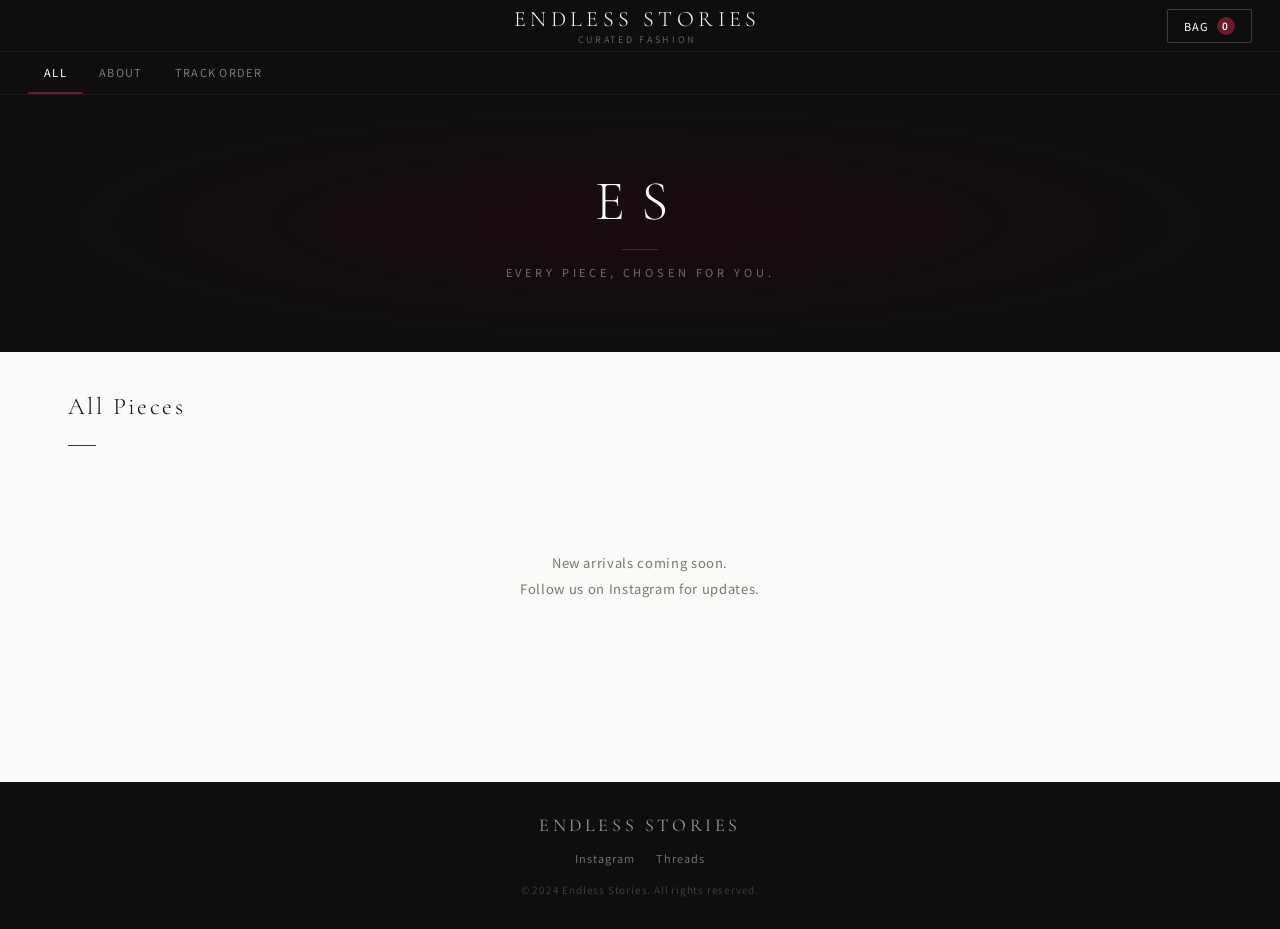
==== commit 4a26f379: "Add files via upload" ====
--- a/index.html
+++ b/index.html
@@ -337,6 +337,20 @@
     </div>
   </div>
 
+  <!-- TRACK ORDER -->
+  <div id="page-track" style="display:none">
+    <div class="about-wrap">
+      <div class="about-title">Track Order</div>
+      <div class="about-line"></div>
+      <div class="about-body">
+        <p>輸入您下單時取得的訂單編號，即可查詢目前的處理狀態。</p>
+        <div class="fgroup"><label class="field-label">Order Number</label><input type="text" id="track-order-input" placeholder="請輸入訂單編號"/></div>
+        <button class="submit-btn" onclick="lookupOrderByNo()">查詢訂單</button>
+        <div id="track-result" style="margin-top:20px"></div>
+      </div>
+    </div>
+  </div>
+
   <!-- PRODUCT DETAIL -->
   <div id="page-detail" style="display:none">
     <div class="detail-wrap" id="detail-wrap">
@@ -400,7 +414,8 @@
     <div class="succ-title">Order Confirmed</div>
     <div class="succ-desc">感謝您的訂購！我們將於 7-14 個工作天內出貨，並主動與您聯繫。</div>
     <div class="succ-detail" id="succ-detail"></div>
-    <button class="submit-btn" onclick="showPage('shop')" style="margin-top:16px">Continue Shopping</button>
+    <button class="submit-btn" onclick="showTrackOrder()" style="margin-top:16px">Track This Order</button>
+    <button class="submit-btn" onclick="showPage('shop')" style="margin-top:8px;background:transparent;color:var(--black);border:1px solid var(--border)">Continue Shopping</button>
   </div>
 
   <!-- CART -->
@@ -743,7 +758,8 @@
   const nav = document.getElementById('shop-nav');
   nav.innerHTML = `<button class="snav-btn active" onclick="shopFilter('全部',this)">All</button>` +
     categories.map(c => `<button class="snav-btn" onclick="shopFilter('${c.name}',this)">${c.name_en||c.name}</button>`).join('') +
-    `<button class="snav-btn" onclick="showAbout()">About</button>`;
+    `<button class="snav-btn" onclick="showAbout()">About</button>` +
+    `<button class="snav-btn" onclick="showTrackOrder()">Track Order</button>`;
 }
 
 function renderAdminCatFilter() {
@@ -764,11 +780,47 @@
   showPage('about');
 }
 
+function showTrackOrder() {
+  document.querySelectorAll('.snav-btn').forEach(b=>b.classList.remove('active'));
+  document.getElementById('track-result').innerHTML = '';
+  document.getElementById('track-order-input').value = '';
+  showPage('track');
+}
+
+async function lookupOrderByNo() {
+  const input = document.getElementById('track-order-input');
+  const resultEl = document.getElementById('track-result');
+  const no = (input.value || '').trim();
+  if (!no) { resultEl.innerHTML = '<div class="policy-box">請輸入訂單編號</div>'; return; }
+  resultEl.innerHTML = '<div class="policy-box">查詢中...</div>';
+  try {
+    // 只查詢 order_lookup（安全檢視表，不含個資），絕不直接查 orders 表
+    const rows = await sbFetch('order_lookup?order_no=eq.' + encodeURIComponent(no));
+    if (!rows || !rows.length) {
+      resultEl.innerHTML = '<div class="policy-box">查無此訂單編號，請確認輸入是否正確。</div>';
+      return;
+    }
+    const o = rows[0];
+    resultEl.innerHTML = `
+      <div class="succ-detail">
+        <div><strong>訂單編號：</strong>${o.order_no}</div>
+        <div><strong>訂單狀態：</strong>${o.status||''}</div>
+        <div><strong>物流單號：</strong>${o.tracking_no||'尚未出貨'}</div>
+        <div><strong>訂單金額：</strong>NT$${(o.total||0).toLocaleString()}</div>
+        <div><strong>建立時間：</strong>${o.created_at ? new Date(o.created_at).toLocaleString('zh-TW') : ''}</div>
+      </div>`;
+  } catch (e) {
+    resultEl.innerHTML = '<div class="policy-box">查詢失敗，請稍後再試。</div>';
+    console.warn('Order lookup failed', e);
+  }
+}
+
 // ═══ SHOP ═══
 function showPage(page) {
   // Hide all pages
   document.getElementById('page-shop').style.display = 'none';
   document.getElementById('page-about').style.display = 'none';
+  document.getElementById('page-track').style.display = 'none';
   document.getElementById('page-detail').style.display = 'none';
   document.getElementById('checkout-wrap').style.display = 'none';
   document.getElementById('success-wrap').style.display = 'none';
@@ -776,6 +828,7 @@
   // Show target
   if(page === 'shop') document.getElementById('page-shop').style.display = 'block';
   else if(page === 'about') document.getElementById('page-about').style.display = 'block';
+  else if(page === 'track') document.getElementById('page-track').style.display = 'block';
   else if(page === 'detail') document.getElementById('page-detail').style.display = 'block';
   else if(page === 'checkout') document.getElementById('checkout-wrap').style.display = 'block';
   else if(page === 'success') document.getElementById('success-wrap').style.display = 'block';
@@ -1125,7 +1178,7 @@
   const statusClass = (s) => s==='待確認'?'s-wait':s==='待出貨'?'s-pending':s==='已出貨'?'s-shipped':s==='已婉拒'?'s-rejected':'s-done';
   el.innerHTML=filtered.map(o=>`
     <div class="order-card" style="${(o.status==='已完成'||o.status==='已婉拒')?'opacity:.6':''}">
-      <div class="order-hd"><span class="order-no">${o.order_no}</span><span class="status-badge ${statusClass(o.status)}">${o.status}</span></div>
+      <div class="order-hd"><span class="order-no">${o.order_no}</span><div style="display:flex;gap:6px;align-items:center"><span class="status-badge ${statusClass(o.status)}">${o.status}</span><button class="btn btn-outline" onclick="deleteOrder('${o.id}')" style="font-size:9px;padding:3px 8px;color:var(--wine);border-color:var(--wine)">Delete</button></div></div>
       <div class="order-name">${o.customer_name}</div>
       <div class="order-meta">${o.phone}${o.email?' · '+o.email:''}<br>${o.address}<br>${o.shipping_method}${o.note?'<br>備註：'+o.note:''}</div>
       <div class="order-items">${(o.items||[]).map(i=>`${i.name}(${i.size})x${i.qty}`).join(', ')}</div>
@@ -1199,6 +1252,12 @@
 async function markDone(id){
   try { await sbFetch(`orders?id=eq.${id}`,{method:'PATCH',body:JSON.stringify({status:'已完成'})}); showToast('Marked complete'); loadOrders(); }
   catch(e){ showToast('Error'); }
+}
+
+async function deleteOrder(id){
+  if(!confirm('確定要刪除這筆訂單？此動作無法復原。')) return;
+  try { await sbFetch(`orders?id=eq.${id}`,{method:'DELETE'}); showToast('訂單已刪除'); loadOrders(); }
+  catch(e){ showToast('Error deleting order'); }
 }
 
 function exportCSV(){
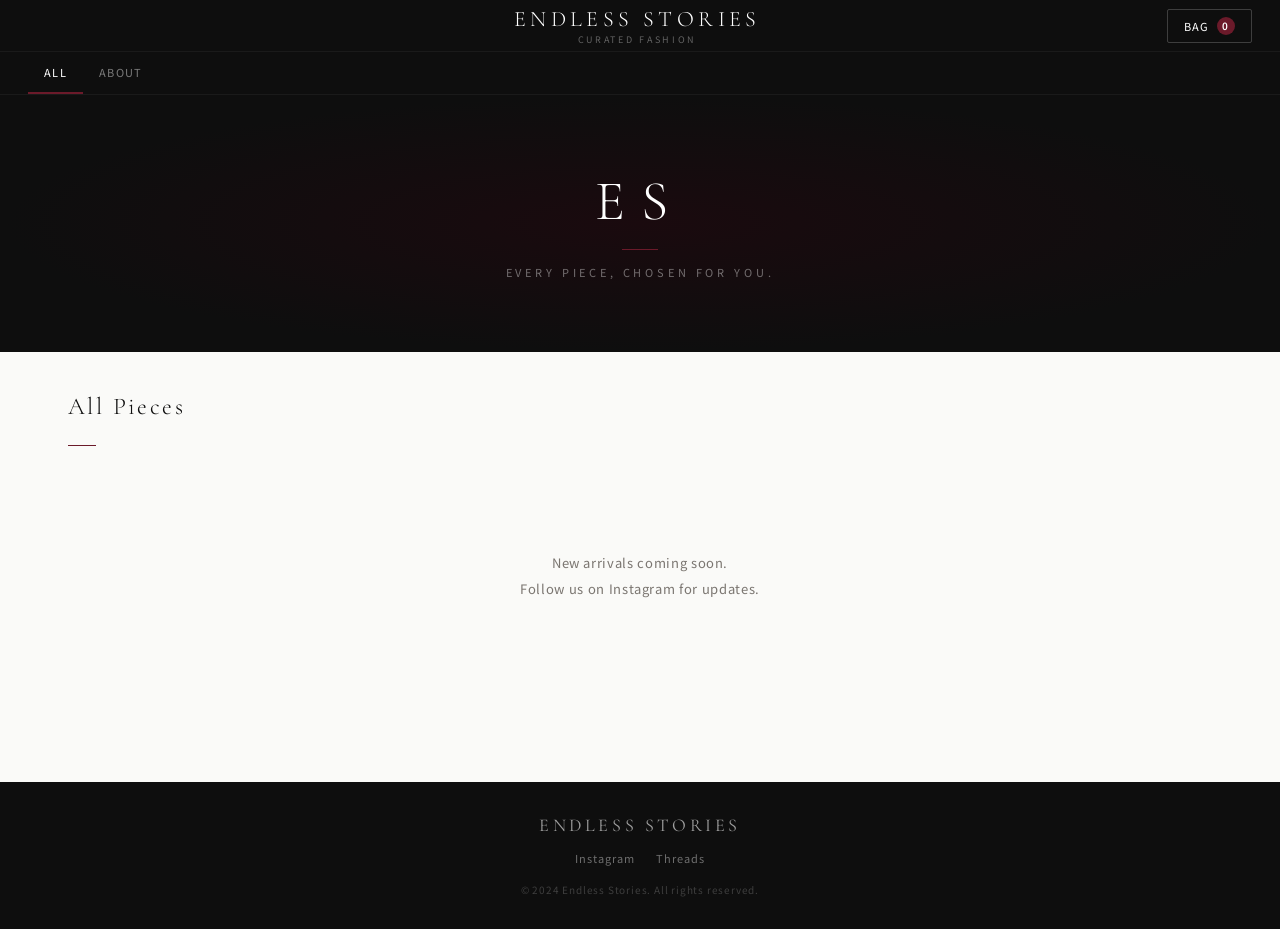
==== commit 9f98d453: "Add files via upload" ====
--- a/index.html
+++ b/index.html
@@ -72,8 +72,8 @@
 
 /* ── PRODUCT DETAIL PAGE ── */
 .detail-wrap{max-width:1100px;margin:0 auto;padding:40px 28px;display:grid;grid-template-columns:1fr 1fr;gap:48px}
-.detail-imgs{position:sticky;top:112px;align-self:start}
-.detail-main-img{width:100%;aspect-ratio:3/4;background:var(--gray);overflow:hidden;margin-bottom:10px}
+.detail-imgs{position:sticky;top:112px;align-self:start;max-height:calc(100vh - 130px);overflow-y:auto}
+.detail-main-img{width:100%;aspect-ratio:3/4;background:var(--gray);overflow:hidden;margin-bottom:10px;cursor:zoom-in;max-height:70vh}
 .detail-main-img img{width:100%;height:100%;object-fit:cover}
 .detail-thumbs{display:flex;gap:8px;flex-wrap:wrap}
 .detail-thumb{width:64px;height:80px;background:var(--gray);overflow:hidden;cursor:pointer;border:1px solid transparent;transition:border .2s;flex-shrink:0}
@@ -86,7 +86,7 @@
 .detail-name{font-family:var(--serif);font-size:28px;font-weight:400;letter-spacing:.05em;margin-bottom:6px;line-height:1.3}
 .detail-price{font-size:24px;font-weight:500;color:var(--wine);margin-bottom:16px}
 .detail-preorder{background:var(--gray);border-radius:3px;padding:10px 14px;font-size:12px;color:var(--mid);line-height:1.7;margin-bottom:18px}
-.detail-desc{font-size:13px;color:var(--mid);line-height:1.9;margin-bottom:20px;padding-bottom:20px;border-bottom:1px solid var(--border)}
+.detail-desc{font-size:13px;color:var(--mid);line-height:1.9;margin-bottom:20px;padding-bottom:20px;border-bottom:1px solid var(--border);white-space:pre-wrap}
 .opt-label{font-size:10px;color:var(--mid);letter-spacing:.12em;text-transform:uppercase;margin-bottom:8px}
 .size-opts{display:flex;gap:6px;flex-wrap:wrap;margin-bottom:18px}
 .sopt{padding:7px 16px;border:1px solid var(--border);border-radius:2px;font-size:12px;cursor:pointer;background:#fff;transition:all .2s;letter-spacing:.03em}
@@ -259,6 +259,12 @@
 .img-preview-item .remove-img{position:absolute;top:-6px;right:-6px;width:18px;height:18px;border-radius:50%;background:var(--black);color:#fff;border:none;font-size:11px;cursor:pointer;display:flex;align-items:center;justify-content:center;line-height:1}
 .img-preview-item .main-badge{position:absolute;bottom:2px;left:2px;background:var(--wine);color:#fff;font-size:9px;padding:1px 5px;border-radius:2px;letter-spacing:.04em;pointer-events:none}
 
+/* ── LIGHTBOX ── */
+#lightbox{display:none;position:fixed;inset:0;background:rgba(0,0,0,.92);z-index:500;align-items:center;justify-content:center;cursor:zoom-out}
+#lightbox.open{display:flex}
+#lightbox img{max-width:90vw;max-height:90vh;object-fit:contain;border-radius:2px}
+#lightbox-close{position:absolute;top:16px;right:20px;background:none;border:none;color:#fff;font-size:28px;cursor:pointer;line-height:1}
+
 /* ── MODAL ── */
 #toast-el{position:fixed;bottom:24px;left:50%;transform:translateX(-50%) translateY(60px);background:var(--black);color:#fff;padding:10px 20px;border-radius:2px;font-size:11px;letter-spacing:.08em;opacity:0;transition:all .3s;pointer-events:none;z-index:9999;white-space:nowrap}
 
@@ -337,20 +343,6 @@
     </div>
   </div>
 
-  <!-- TRACK ORDER -->
-  <div id="page-track" style="display:none">
-    <div class="about-wrap">
-      <div class="about-title">Track Order</div>
-      <div class="about-line"></div>
-      <div class="about-body">
-        <p>輸入您下單時取得的訂單編號，即可查詢目前的處理狀態。</p>
-        <div class="fgroup"><label class="field-label">Order Number</label><input type="text" id="track-order-input" placeholder="請輸入訂單編號"/></div>
-        <button class="submit-btn" onclick="lookupOrderByNo()">查詢訂單</button>
-        <div id="track-result" style="margin-top:20px"></div>
-      </div>
-    </div>
-  </div>
-
   <!-- PRODUCT DETAIL -->
   <div id="page-detail" style="display:none">
     <div class="detail-wrap" id="detail-wrap">
@@ -414,8 +406,7 @@
     <div class="succ-title">Order Confirmed</div>
     <div class="succ-desc">感謝您的訂購！我們將於 7-14 個工作天內出貨，並主動與您聯繫。</div>
     <div class="succ-detail" id="succ-detail"></div>
-    <button class="submit-btn" onclick="showTrackOrder()" style="margin-top:16px">Track This Order</button>
-    <button class="submit-btn" onclick="showPage('shop')" style="margin-top:8px;background:transparent;color:var(--black);border:1px solid var(--border)">Continue Shopping</button>
+    <button class="submit-btn" onclick="showPage('shop')" style="margin-top:16px">Continue Shopping</button>
   </div>
 
   <!-- CART -->
@@ -658,6 +649,12 @@
     </div>
     <div id="edit-status" style="display:none;margin-top:10px;padding:10px 14px;border-radius:3px;font-size:12px"></div>
   </div>
+</div>
+
+<!-- LIGHTBOX -->
+<div id="lightbox" onclick="closeLightbox()">
+  <button id="lightbox-close" onclick="closeLightbox()">×</button>
+  <img id="lightbox-img" src="" alt=""/>
 </div>
 
 <div id="toast-el"></div>
@@ -758,8 +755,7 @@
   const nav = document.getElementById('shop-nav');
   nav.innerHTML = `<button class="snav-btn active" onclick="shopFilter('全部',this)">All</button>` +
     categories.map(c => `<button class="snav-btn" onclick="shopFilter('${c.name}',this)">${c.name_en||c.name}</button>`).join('') +
-    `<button class="snav-btn" onclick="showAbout()">About</button>` +
-    `<button class="snav-btn" onclick="showTrackOrder()">Track Order</button>`;
+    `<button class="snav-btn" onclick="showAbout()">About</button>`;
 }
 
 function renderAdminCatFilter() {
@@ -780,47 +776,11 @@
   showPage('about');
 }
 
-function showTrackOrder() {
-  document.querySelectorAll('.snav-btn').forEach(b=>b.classList.remove('active'));
-  document.getElementById('track-result').innerHTML = '';
-  document.getElementById('track-order-input').value = '';
-  showPage('track');
-}
-
-async function lookupOrderByNo() {
-  const input = document.getElementById('track-order-input');
-  const resultEl = document.getElementById('track-result');
-  const no = (input.value || '').trim();
-  if (!no) { resultEl.innerHTML = '<div class="policy-box">請輸入訂單編號</div>'; return; }
-  resultEl.innerHTML = '<div class="policy-box">查詢中...</div>';
-  try {
-    // 只查詢 order_lookup（安全檢視表，不含個資），絕不直接查 orders 表
-    const rows = await sbFetch('order_lookup?order_no=eq.' + encodeURIComponent(no));
-    if (!rows || !rows.length) {
-      resultEl.innerHTML = '<div class="policy-box">查無此訂單編號，請確認輸入是否正確。</div>';
-      return;
-    }
-    const o = rows[0];
-    resultEl.innerHTML = `
-      <div class="succ-detail">
-        <div><strong>訂單編號：</strong>${o.order_no}</div>
-        <div><strong>訂單狀態：</strong>${o.status||''}</div>
-        <div><strong>物流單號：</strong>${o.tracking_no||'尚未出貨'}</div>
-        <div><strong>訂單金額：</strong>NT$${(o.total||0).toLocaleString()}</div>
-        <div><strong>建立時間：</strong>${o.created_at ? new Date(o.created_at).toLocaleString('zh-TW') : ''}</div>
-      </div>`;
-  } catch (e) {
-    resultEl.innerHTML = '<div class="policy-box">查詢失敗，請稍後再試。</div>';
-    console.warn('Order lookup failed', e);
-  }
-}
-
 // ═══ SHOP ═══
 function showPage(page) {
   // Hide all pages
   document.getElementById('page-shop').style.display = 'none';
   document.getElementById('page-about').style.display = 'none';
-  document.getElementById('page-track').style.display = 'none';
   document.getElementById('page-detail').style.display = 'none';
   document.getElementById('checkout-wrap').style.display = 'none';
   document.getElementById('success-wrap').style.display = 'none';
@@ -828,7 +788,6 @@
   // Show target
   if(page === 'shop') document.getElementById('page-shop').style.display = 'block';
   else if(page === 'about') document.getElementById('page-about').style.display = 'block';
-  else if(page === 'track') document.getElementById('page-track').style.display = 'block';
   else if(page === 'detail') document.getElementById('page-detail').style.display = 'block';
   else if(page === 'checkout') document.getElementById('checkout-wrap').style.display = 'block';
   else if(page === 'success') document.getElementById('success-wrap').style.display = 'block';
@@ -879,7 +838,9 @@
   else { preEl.style.display='none'; }
   // Images
   const imgs = p.images && p.images.length ? p.images : [];
-  document.getElementById('detail-main-img').src = imgs[0]||'';
+  const mainImg = document.getElementById('detail-main-img');
+  mainImg.src = imgs[0]||'';
+  mainImg.onclick = () => { if(mainImg.src) openLightbox(mainImg.src); };
   const thumbsEl = document.getElementById('detail-thumbs');
   if(imgs.length > 1) {
     thumbsEl.innerHTML = imgs.map((img,i) => `<div class="detail-thumb ${i===0?'active':''}" onclick="switchDetailImg('${img}',this)"><img src="${img}" loading="lazy"/></div>`).join('');
@@ -890,7 +851,9 @@
 }
 
 function switchDetailImg(src, thumb) {
-  document.getElementById('detail-main-img').src = src;
+  const mainImg = document.getElementById('detail-main-img');
+  mainImg.src = src;
+  mainImg.onclick = () => openLightbox(src);
   document.querySelectorAll('.detail-thumb').forEach(t=>t.classList.remove('active'));
   thumb.classList.add('active');
 }
@@ -1519,6 +1482,18 @@
   setTimeout(()=>{ t.style.opacity='0'; t.style.transform='translateX(-50%) translateY(60px)'; },3000);
 }
 
+// LIGHTBOX
+function openLightbox(src){
+  document.getElementById('lightbox-img').src = src;
+  document.getElementById('lightbox').classList.add('open');
+  document.body.style.overflow = 'hidden';
+}
+function closeLightbox(){
+  document.getElementById('lightbox').classList.remove('open');
+  document.body.style.overflow = '';
+}
+document.addEventListener('keydown', e => { if(e.key==='Escape') closeLightbox(); });
+
 // INIT
 initMode();
 </script>
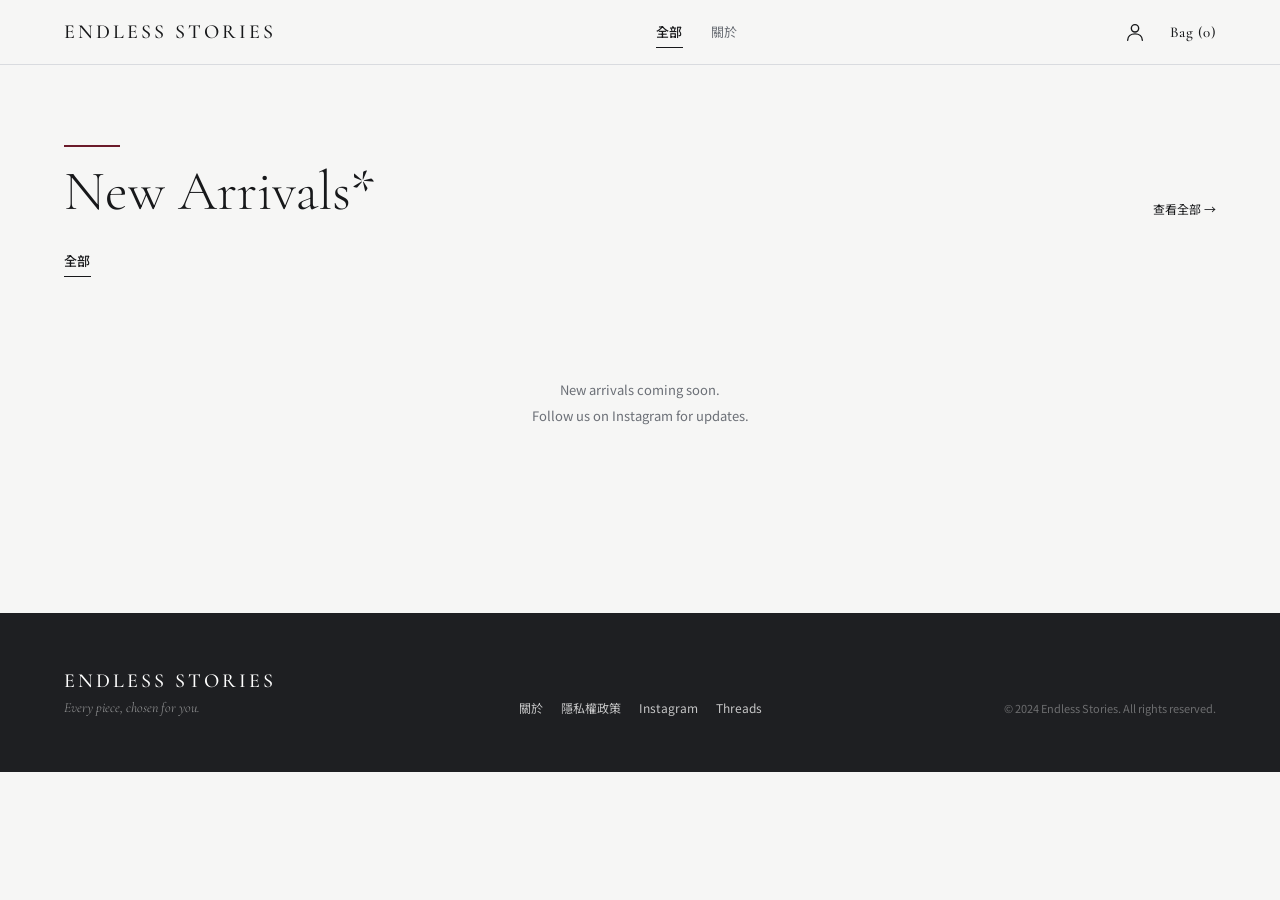
==== commit 17a0ef76: "Add files via upload" ====
--- a/index.html
+++ b/index.html
@@ -4,359 +4,109 @@
 <meta charset="UTF-8">
 <meta name="viewport" content="width=device-width,initial-scale=1.0">
 <title>Endless Stories</title>
-<style>
-@import url('https://fonts.googleapis.com/css2?family=Noto+Serif+TC:wght@300;400;500&family=Noto+Sans+TC:wght@300;400;500&family=Cormorant+Garamond:ital,wght@0,300;0,400;1,300&display=swap');
-*{box-sizing:border-box;margin:0;padding:0}
-:root{
-  --black:#0e0e0e;--white:#fafaf8;--gray:#f4f2ef;--border:#e0ddd8;
-  --mid:#7a7570;--dark-mid:#4a4845;
-  --wine:#6B1A2A;--wine-light:#f5eced;--wine-mid:#9e3a4a;
-  --serif:'Cormorant Garamond','Noto Serif TC',serif;
-  --sans:'Noto Sans TC',-apple-system,sans-serif;
-}
-body{font-family:var(--sans);background:var(--white);color:var(--black);min-height:100vh;font-size:13px}
-button{font-family:var(--sans);cursor:pointer}
-input,textarea,select{font-family:var(--sans)}
-.hidden{display:none!important}
-
-/* ── SHOP HEADER ── */
-.shop-header{background:var(--black);position:sticky;top:0;z-index:90}
-.shop-topbar{height:52px;display:flex;align-items:center;justify-content:space-between;padding:0 28px;border-bottom:1px solid #1a1a1a}
-.shop-logo{font-family:var(--serif);font-size:22px;color:#fff;letter-spacing:.2em;font-weight:300;text-decoration:none}
-.shop-logo-sub{font-size:9px;letter-spacing:.3em;color:rgba(255,255,255,.35);display:block;text-align:center;margin-top:1px;font-family:var(--sans)}
-.cart-trigger{display:flex;align-items:center;gap:8px;padding:7px 16px;background:transparent;border:1px solid rgba(255,255,255,.2);color:#fff;border-radius:2px;font-size:11px;letter-spacing:.1em;transition:all .2s}
-.cart-trigger:hover{border-color:rgba(255,255,255,.6)}
-.cart-n{background:var(--wine);width:18px;height:18px;border-radius:50%;display:flex;align-items:center;justify-content:center;font-size:10px;font-weight:600}
-.shop-nav{display:flex;overflow-x:auto;padding:0 28px;border-bottom:1px solid #1a1a1a;-webkit-overflow-scrolling:touch;scrollbar-width:none}
-.shop-nav::-webkit-scrollbar{display:none}
-.snav-btn{padding:12px 16px;font-size:11px;color:rgba(255,255,255,.45);border:none;background:none;white-space:nowrap;border-bottom:2px solid transparent;letter-spacing:.12em;text-transform:uppercase;transition:all .2s;flex-shrink:0}
-.snav-btn.active{color:#fff;border-bottom-color:var(--wine)}
-
-/* ── HERO ── */
-.shop-hero{background:var(--black);padding:72px 28px;text-align:center;position:relative;overflow:hidden}
-.shop-hero::before{content:'';position:absolute;inset:0;background:radial-gradient(ellipse at center,#1a0a0e 0%,#0e0e0e 70%)}
-.hero-inner{position:relative;z-index:1}
-.hero-es{font-family:var(--serif);font-size:56px;color:#fff;letter-spacing:.3em;font-weight:300;display:block;margin-bottom:10px}
-.hero-line{width:36px;height:1px;background:var(--wine);margin:14px auto}
-.hero-tagline{font-size:11px;letter-spacing:.35em;color:rgba(255,255,255,.4);text-transform:uppercase}
-
-/* ── SHOP GRID ── */
-.shop-section{max-width:1200px;margin:0 auto;padding:40px 28px}
-.section-hd{display:flex;align-items:baseline;gap:12px;margin-bottom:24px}
-.section-title{font-family:var(--serif);font-size:24px;font-weight:300;letter-spacing:.1em}
-.section-count{font-size:11px;color:var(--mid);letter-spacing:.05em}
-.section-divider{width:28px;height:1px;background:var(--wine);margin-bottom:24px}
-
-/* Desktop grid */
-.shop-grid{display:grid;grid-template-columns:repeat(auto-fill,minmax(240px,1fr));gap:24px}
-
-/* ── PRODUCT CARD ── */
-.shop-card{cursor:pointer;display:block}
-.shop-card-img-wrap{width:100%;aspect-ratio:3/4;background:var(--gray);overflow:hidden;margin-bottom:10px;position:relative}
-.shop-card-img-wrap img{width:100%;height:100%;object-fit:cover;transition:transform .5s ease}
-.shop-card:hover .shop-card-img-wrap img{transform:scale(1.04)}
-.shop-card-cat{font-size:10px;color:var(--mid);letter-spacing:.12em;text-transform:uppercase;margin-bottom:3px}
-.shop-card-name{font-family:var(--serif);font-size:15px;font-weight:400;margin-bottom:3px;letter-spacing:.03em;line-height:1.3}
-.shop-card-price{font-size:13px;font-weight:500;color:var(--wine)}
-.shop-card-preorder{font-size:10px;color:var(--mid);margin-top:3px;letter-spacing:.03em}
-.empty-shop{grid-column:1/-1;text-align:center;padding:5rem;color:var(--mid);font-size:13px;letter-spacing:.05em;line-height:2}
-
-/* ── ABOUT PAGE ── */
-.about-wrap{max-width:680px;margin:0 auto;padding:60px 28px}
-.about-title{font-family:var(--serif);font-size:36px;font-weight:300;letter-spacing:.12em;margin-bottom:10px}
-.about-line{width:28px;height:1px;background:var(--wine);margin:16px 0 28px}
-.about-body{font-size:14px;line-height:2;color:var(--dark-mid)}
-.about-body p{margin-bottom:20px}
-.about-section-title{font-family:var(--serif);font-size:20px;font-weight:400;letter-spacing:.08em;margin:36px 0 16px;color:var(--black)}
-.policy-box{background:var(--gray);border-radius:4px;padding:20px 24px;font-size:13px;line-height:2;color:var(--dark-mid)}
-
-/* ── PRODUCT DETAIL PAGE ── */
-.detail-wrap{max-width:1100px;margin:0 auto;padding:40px 28px;display:grid;grid-template-columns:1fr 1fr;gap:48px}
-.detail-imgs{position:sticky;top:112px;align-self:start;max-height:calc(100vh - 130px);overflow-y:auto}
-.detail-main-img{width:100%;aspect-ratio:3/4;background:var(--gray);overflow:hidden;margin-bottom:10px;cursor:zoom-in;max-height:70vh}
-.detail-main-img img{width:100%;height:100%;object-fit:cover}
-.detail-thumbs{display:flex;gap:8px;flex-wrap:wrap}
-.detail-thumb{width:64px;height:80px;background:var(--gray);overflow:hidden;cursor:pointer;border:1px solid transparent;transition:border .2s;flex-shrink:0}
-.detail-thumb.active{border-color:var(--black)}
-.detail-thumb img{width:100%;height:100%;object-fit:cover}
-.detail-info{padding-top:8px}
-.detail-back{font-size:11px;color:var(--mid);letter-spacing:.08em;cursor:pointer;margin-bottom:20px;display:inline-flex;align-items:center;gap:4px;background:none;border:none;transition:color .2s}
-.detail-back:hover{color:var(--black)}
-.detail-cat{font-size:10px;color:var(--mid);letter-spacing:.15em;text-transform:uppercase;margin-bottom:8px}
-.detail-name{font-family:var(--serif);font-size:28px;font-weight:400;letter-spacing:.05em;margin-bottom:6px;line-height:1.3}
-.detail-price{font-size:24px;font-weight:500;color:var(--wine);margin-bottom:16px}
-.detail-preorder{background:var(--gray);border-radius:3px;padding:10px 14px;font-size:12px;color:var(--mid);line-height:1.7;margin-bottom:18px}
-.detail-desc{font-size:13px;color:var(--mid);line-height:1.9;margin-bottom:20px;padding-bottom:20px;border-bottom:1px solid var(--border);white-space:pre-wrap}
-.opt-label{font-size:10px;color:var(--mid);letter-spacing:.12em;text-transform:uppercase;margin-bottom:8px}
-.size-opts{display:flex;gap:6px;flex-wrap:wrap;margin-bottom:18px}
-.sopt{padding:7px 16px;border:1px solid var(--border);border-radius:2px;font-size:12px;cursor:pointer;background:#fff;transition:all .2s;letter-spacing:.03em}
-.sopt:hover{border-color:var(--black)}
-.sopt.sel{background:var(--black);color:#fff;border-color:var(--black)}
-.qty-row{display:flex;align-items:center;gap:12px;margin-bottom:20px}
-.qty-btn{width:30px;height:30px;border:1px solid var(--border);background:#fff;border-radius:2px;font-size:16px;display:flex;align-items:center;justify-content:center;transition:all .2s}
-.qty-btn:hover{border-color:var(--black)}
-.qty-n{font-size:14px;min-width:28px;text-align:center}
-.add-cart-btn{width:100%;padding:14px;background:var(--black);color:#fff;border:none;font-size:11px;letter-spacing:.2em;text-transform:uppercase;transition:background .2s}
-.add-cart-btn:hover{background:#333}
-
-/* ── CART ── */
-.cart-ov-bg{display:none;position:fixed;inset:0;background:rgba(0,0,0,.4);z-index:299}
-.cart-ov-bg.open{display:block}
-.cart-side{display:none;position:fixed;right:0;top:0;bottom:0;width:380px;background:#fff;z-index:300;flex-direction:column;border-left:1px solid var(--border)}
-.cart-side.open{display:flex}
-.cart-hd{padding:20px 24px;border-bottom:1px solid var(--border);display:flex;align-items:center;justify-content:space-between}
-.cart-hd h2{font-family:var(--serif);font-size:18px;font-weight:400;letter-spacing:.08em}
-.cart-close{background:none;border:none;font-size:16px;color:var(--mid)}
-.cart-items-wrap{flex:1;overflow-y:auto;padding:14px 24px}
-.citem{display:flex;gap:12px;padding:12px 0;border-bottom:1px solid var(--border)}
-.citem-img{width:60px;height:76px;background:var(--gray);overflow:hidden;flex-shrink:0}
-.citem-img img{width:100%;height:100%;object-fit:cover}
-.citem-info{flex:1}
-.citem-name{font-size:12px;font-weight:500;margin-bottom:2px;line-height:1.3}
-.citem-meta{font-size:11px;color:var(--mid);margin-bottom:4px}
-.citem-price{font-size:12px;color:var(--wine);font-weight:500}
-.citem-rm{background:none;border:none;color:var(--mid);font-size:13px}
-.cart-empty{text-align:center;padding:40px 0;color:var(--mid);font-size:12px;letter-spacing:.05em;line-height:2}
-.cart-ft{padding:18px 24px;border-top:1px solid var(--border)}
-.cart-tot{display:flex;justify-content:space-between;align-items:baseline;margin-bottom:14px}
-.cart-tot span{font-size:11px;color:var(--mid);letter-spacing:.08em;text-transform:uppercase}
-.cart-tot strong{font-family:var(--serif);font-size:22px;color:var(--wine);font-weight:400}
-
-/* ── CHECKOUT ── */
-.checkout-wrap{display:none;max-width:580px;margin:0 auto;padding:40px 28px}
-.checkout-wrap.active{display:block}
-.back-link{font-size:11px;color:var(--mid);letter-spacing:.08em;display:inline-flex;align-items:center;gap:4px;margin-bottom:24px;cursor:pointer;background:none;border:none;text-transform:uppercase}
-.checkout-title{font-family:var(--serif);font-size:28px;font-weight:300;letter-spacing:.08em;margin-bottom:6px}
-.checkout-sub{font-size:11px;color:var(--mid);letter-spacing:.15em;text-transform:uppercase;margin-bottom:28px}
-.order-sum{background:var(--gray);border-radius:3px;padding:16px;margin-bottom:20px}
-.order-sum-title{font-size:10px;color:var(--mid);letter-spacing:.12em;text-transform:uppercase;margin-bottom:12px}
-.sum-row{display:flex;justify-content:space-between;font-size:12px;padding:3px 0;color:var(--mid)}
-.sum-row.tot{font-size:14px;font-weight:500;color:var(--black);border-top:1px solid var(--border);padding-top:10px;margin-top:6px}
-.cod-box{border:1px solid var(--border);border-radius:3px;padding:12px 14px;font-size:12px;color:var(--mid);line-height:1.8;margin-bottom:18px}
-.fgroup{margin-bottom:14px}
-.field-label{font-size:10px;color:var(--mid);display:block;margin-bottom:5px;letter-spacing:.1em;text-transform:uppercase}
-input[type=text],input[type=tel],input[type=email],input[type=number],input[type=password],textarea,select{width:100%;padding:9px 12px;border:1px solid var(--border);border-radius:3px;font-size:13px;color:var(--black);background:#fff;outline:none;transition:border .2s}
-input:focus,textarea:focus,select:focus{border-color:var(--black)}
-.frow2{display:grid;grid-template-columns:1fr 1fr;gap:12px}
-.ship-opts{display:flex;flex-direction:column;gap:7px;margin-bottom:16px}
-.ship-opt{display:flex;align-items:flex-start;gap:10px;padding:12px 14px;border:1px solid var(--border);border-radius:3px;cursor:pointer;transition:border .2s}
-.ship-opt:hover{border-color:var(--dark-mid)}
-.ship-opt.sel{border-color:var(--black);background:#fafaf8}
-.ship-opt input{margin-top:2px;accent-color:var(--black)}
-.ship-name{font-size:13px;font-weight:500;margin-bottom:2px}
-.ship-desc{font-size:11px;color:var(--mid)}
-.ship-fee{font-size:13px;font-weight:500;color:var(--wine);white-space:nowrap}
-.submit-btn{width:100%;padding:14px;background:var(--black);color:#fff;border:none;font-size:11px;letter-spacing:.2em;text-transform:uppercase;transition:background .2s;margin-top:8px}
-.submit-btn:hover{background:#333}
-
-/* ── SUCCESS ── */
-.success-wrap{display:none;max-width:480px;margin:60px auto;padding:0 28px;text-align:center}
-.success-wrap.active{display:block}
-.succ-line{width:36px;height:1px;background:var(--wine);margin:0 auto 20px}
-.succ-title{font-family:var(--serif);font-size:30px;font-weight:300;letter-spacing:.1em;margin-bottom:10px}
-.succ-desc{font-size:13px;color:var(--mid);line-height:2;margin-bottom:24px}
-.succ-detail{background:var(--gray);border-radius:3px;padding:16px;text-align:left;margin-bottom:20px}
-.succ-row{display:flex;justify-content:space-between;font-size:12px;padding:4px 0;border-bottom:1px solid var(--border)}
-.succ-row:last-child{border:none}
-
-/* ── FOOTER ── */
-.shop-footer{background:var(--black);padding:32px 28px;text-align:center;margin-top:60px}
-.footer-logo{font-family:var(--serif);font-size:18px;color:rgba(255,255,255,.6);letter-spacing:.2em;margin-bottom:14px}
-.footer-links{display:flex;justify-content:center;gap:20px;margin-bottom:16px}
-.footer-link{color:rgba(255,255,255,.4);font-size:11px;letter-spacing:.1em;text-decoration:none;transition:color .2s}
-.footer-link:hover{color:rgba(255,255,255,.8)}
-.footer-copy{font-size:10px;color:rgba(255,255,255,.2);letter-spacing:.08em}
-
-/* ── ADMIN ── */
-#admin-mode{display:none;padding:24px;max-width:980px;margin:0 auto}
-.admin-header{display:flex;align-items:center;gap:16px;margin-bottom:20px;padding-bottom:16px;border-bottom:1px solid var(--border)}
-.admin-header h1{font-family:var(--serif);font-size:20px;font-weight:400;letter-spacing:.08em}
-.admin-tabs{display:flex;gap:0;border-bottom:1px solid var(--border);margin-bottom:24px}
-.atab{padding:10px 18px;font-size:11px;color:var(--mid);border:none;background:none;letter-spacing:.1em;text-transform:uppercase;border-bottom:2px solid transparent;transition:all .2s}
-.atab.active{color:var(--black);border-bottom-color:var(--black);font-weight:500}
-.card{background:#fff;border:1px solid var(--border);border-radius:6px;padding:20px;margin-bottom:16px}
-.card-title{font-size:11px;font-weight:500;margin-bottom:16px;letter-spacing:.1em;text-transform:uppercase;color:var(--dark-mid)}
-.btn{padding:9px 18px;border-radius:3px;font-size:11px;font-weight:500;cursor:pointer;border:none;letter-spacing:.1em;text-transform:uppercase;transition:all .2s;display:inline-flex;align-items:center;gap:6px}
-.btn-black{background:var(--black);color:#fff}
-.btn-black:hover{background:#333}
-.btn-wine{background:var(--wine);color:#fff}
-.btn-outline{background:#fff;color:var(--black);border:1px solid var(--border)}
-.btn-outline:hover{border-color:var(--black)}
-.btn-block{width:100%;justify-content:center}
-.frow3{display:grid;grid-template-columns:1fr 1fr 1fr;gap:12px}
-.notice{background:var(--gray);border-radius:3px;padding:10px 14px;font-size:12px;color:var(--mid);line-height:1.6}
-.pm-grid{display:grid;grid-template-columns:repeat(auto-fill,minmax(200px,1fr));gap:12px}
-.pm-card{background:#fff;border:1px solid var(--border);border-radius:4px;overflow:hidden;position:relative}
-.pm-card-img{width:100%;height:170px;background:var(--gray);overflow:hidden;display:flex;align-items:center;justify-content:center;color:var(--mid);font-size:11px}
-.pm-card-img img{width:100%;height:100%;object-fit:cover}
-.pm-card-body{padding:10px 12px 12px}
-.pm-card-cat{font-size:9px;color:var(--mid);text-transform:uppercase;letter-spacing:.1em;margin-bottom:3px}
-.pm-card-name{font-size:12px;font-weight:500;margin-bottom:3px;line-height:1.3}
-.pm-card-price{font-size:13px;color:var(--wine);font-weight:500;margin-bottom:6px}
-.pm-card-sizes{display:flex;gap:3px;flex-wrap:wrap;margin-bottom:8px}
-.size-dot{font-size:9px;padding:1px 5px;background:var(--gray);border:1px solid var(--border);border-radius:2px;color:var(--mid)}
-.pm-card-actions{display:flex;gap:4px}
-.pm-btn{flex:1;padding:5px 3px;font-size:10px;border:1px solid var(--border);border-radius:2px;background:#fff;cursor:pointer;color:var(--black);text-align:center;letter-spacing:.03em}
-.pm-btn:hover{background:var(--gray)}
-.pm-btn.publish{background:var(--black);color:#fff;border-color:var(--black)}
-.pm-btn.unpublish{background:var(--wine);color:#fff;border-color:var(--wine)}
-.pub-badge{position:absolute;top:7px;left:7px;background:var(--wine);color:#fff;font-size:9px;padding:2px 7px;border-radius:2px;letter-spacing:.06em}
-.cat-filter{display:flex;gap:5px;flex-wrap:wrap;margin-bottom:14px}
-.cf-btn{padding:4px 12px;font-size:10px;border:1px solid var(--border);border-radius:20px;background:#fff;color:var(--mid);cursor:pointer;letter-spacing:.06em;transition:all .2s}
-.cf-btn.active{background:var(--black);color:#fff;border-color:var(--black)}
-.field-row{display:flex;gap:7px}
-.field-row input{flex:1}
-.fields-col{display:flex;flex-direction:column;gap:10px}
-.add-status{display:none;margin-top:10px;padding:10px 14px;border-radius:3px;font-size:12px}
-.add-status.ok{background:#f0f7f0;color:#2a6b2a;border:1px solid #b8dab8}
-.add-status.err{background:#fdf2f0;color:var(--wine);border:1px solid #e8c0c0}
-.orders-list{display:flex;flex-direction:column;gap:10px}
-.order-card{background:#fff;border:1px solid var(--border);border-radius:4px;padding:14px 16px}
-.order-hd{display:flex;justify-content:space-between;align-items:center;margin-bottom:8px}
-.order-no{font-size:10px;color:var(--mid);letter-spacing:.06em}
-.status-badge{font-size:9px;padding:2px 9px;border-radius:2px;letter-spacing:.06em}
-.s-pending{background:#fff8e8;color:#7a5500;border:1px solid #e8d8a0}
-.s-shipped{background:#e8f0f8;color:#1a4a8b;border:1px solid #b0c8e8}
-.s-done{background:#f0f7f0;color:#2a6b2a;border:1px solid #b8dab8}
-.s-wait{background:#f0e8ea;color:#6B1A2A;border:1px solid #d8b8c0}
-.s-rejected{background:#f5f5f5;color:#888;border:1px solid #ddd}
-.order-name{font-size:13px;font-weight:500;margin-bottom:3px}
-.order-meta{font-size:11px;color:var(--mid);line-height:1.7}
-.order-items{font-size:11px;color:var(--mid);margin-top:5px;padding-top:5px;border-top:1px solid var(--border)}
-.order-total{font-size:13px;font-weight:500;color:var(--wine);margin-top:5px}
-.tracking-row{display:flex;gap:6px;margin-top:8px}
-.tracking-row input{flex:1;font-size:11px;padding:6px 10px}
-.pub-status{font-size:12px;padding:8px 12px;border-radius:3px;margin-top:8px;display:none}
-.pub-status.ok{background:#f0f7f0;color:#2a6b2a;border:1px solid #b8dab8;display:block}
-.pub-status.err{background:#fdf2f0;color:var(--wine);border:1px solid #e8c0c0;display:block}
-.picker-grid{display:flex;flex-wrap:wrap;gap:6px;margin-bottom:10px}
-.pick-btn{padding:5px 12px;font-size:11px;border:1px solid var(--border);border-radius:20px;background:#fff;color:var(--mid);cursor:pointer;transition:all .2s}
-.pick-btn.sel{background:var(--black);color:#fff;border-color:var(--black)}
-.platform-tabs{display:flex;gap:6px;margin-bottom:10px}
-.ptab{padding:5px 14px;font-size:11px;border:1px solid var(--border);border-radius:20px;background:#fff;color:var(--mid);cursor:pointer;letter-spacing:.06em}
-.ptab.active{background:var(--black);color:#fff;border-color:var(--black)}
-.post-preview-box{background:var(--gray);border:1px solid var(--border);border-radius:4px;padding:14px}
-.post-ph{display:flex;align-items:center;gap:10px;margin-bottom:10px}
-.post-av{width:32px;height:32px;border-radius:50%;background:var(--border);display:flex;align-items:center;justify-content:center;font-size:11px;font-weight:500;color:var(--mid);flex-shrink:0}
-.caption-area{width:100%;padding:10px 12px;border:1px solid var(--border);border-radius:3px;font-size:12px;line-height:1.7;min-height:80px;background:#fff;outline:none;resize:none}
-.action-row{display:flex;gap:6px;margin-top:10px;flex-wrap:wrap}
-.section-label{font-size:10px;color:var(--mid);letter-spacing:.1em;text-transform:uppercase;margin-bottom:4px;margin-top:10px}
-
-/* ── UPLOAD ZONE ── */
-.upload-zone{border:2px dashed var(--border);border-radius:4px;padding:20px;text-align:center;cursor:pointer;transition:all .2s;background:#fff;position:relative;margin-bottom:8px}
-.upload-zone:hover,.upload-zone.drag-over{border-color:var(--black);background:var(--gray)}
-.upload-zone input[type=file]{position:absolute;inset:0;opacity:0;cursor:pointer;width:100%;height:100%}
-.upload-zone-text{font-size:12px;color:var(--mid);letter-spacing:.05em;pointer-events:none}
-.upload-zone-text strong{display:block;font-size:13px;color:var(--black);margin-bottom:4px}
-.upload-progress{height:2px;background:var(--border);border-radius:1px;margin-top:8px;overflow:hidden;display:none}
-.upload-progress-fill{height:100%;width:0;background:var(--black);transition:width .3s}
-.img-preview-grid{display:flex;flex-wrap:wrap;gap:8px;margin-bottom:8px;min-height:20px}
-.img-preview-item{position:relative;width:80px;height:100px;cursor:grab;user-select:none}
-.img-preview-item:active{cursor:grabbing}
-.img-preview-item.dragging{opacity:.4;border:2px dashed var(--black);border-radius:3px}
-.img-preview-item.drag-target{border:2px solid var(--wine);border-radius:3px}
-.img-preview-item img{width:100%;height:100%;object-fit:cover;border-radius:3px;border:1px solid var(--border);pointer-events:none}
-.img-preview-item .remove-img{position:absolute;top:-6px;right:-6px;width:18px;height:18px;border-radius:50%;background:var(--black);color:#fff;border:none;font-size:11px;cursor:pointer;display:flex;align-items:center;justify-content:center;line-height:1}
-.img-preview-item .main-badge{position:absolute;bottom:2px;left:2px;background:var(--wine);color:#fff;font-size:9px;padding:1px 5px;border-radius:2px;letter-spacing:.04em;pointer-events:none}
-
-/* ── LIGHTBOX ── */
-#lightbox{display:none;position:fixed;inset:0;background:rgba(0,0,0,.92);z-index:500;align-items:center;justify-content:center;cursor:zoom-out}
-#lightbox.open{display:flex}
-#lightbox img{max-width:90vw;max-height:90vh;object-fit:contain;border-radius:2px}
-#lightbox-close{position:absolute;top:16px;right:20px;background:none;border:none;color:#fff;font-size:28px;cursor:pointer;line-height:1}
-
-/* ── MODAL ── */
-#toast-el{position:fixed;bottom:24px;left:50%;transform:translateX(-50%) translateY(60px);background:var(--black);color:#fff;padding:10px 20px;border-radius:2px;font-size:11px;letter-spacing:.08em;opacity:0;transition:all .3s;pointer-events:none;z-index:9999;white-space:nowrap}
-
-/* ── MOBILE ── */
-@media(max-width:768px){
-  .shop-grid{display:grid;grid-template-columns:repeat(2,1fr);gap:12px;padding:0}
-  .shop-section{padding:24px 14px}
-  .shop-card-img-wrap{aspect-ratio:3/4}
-  .shop-card-name{font-size:13px}
-  .shop-card-price{font-size:12px}
-  .detail-wrap.active{grid-template-columns:1fr;gap:0}
-  .detail-imgs{position:static}
-  .detail-wrap{padding:0 0 40px}
-  .detail-info{padding:20px 16px}
-  .detail-back{padding-left:16px;margin-bottom:12px}
-  .cart-side{width:100%}
-  .frow2,.frow3{grid-template-columns:1fr}
-  .checkout-wrap{padding:24px 16px}
-  .hero-es{font-size:36px;letter-spacing:.2em}
-  .shop-topbar{padding:0 16px}
-  .shop-nav{padding:0 16px}
-  .about-wrap{padding:40px 16px}
-  #admin-mode{padding:16px}
-  .action-row{flex-direction:column}
-  .pm-grid{grid-template-columns:repeat(2,1fr)}
-}
-</style>
+<script>document.documentElement.classList.add('js')</script>
+<link rel="preconnect" href="https://fonts.googleapis.com">
+<link rel="preconnect" href="https://fonts.gstatic.com" crossorigin>
+<link href="https://fonts.googleapis.com/css2?family=Cormorant+Garamond:ital,wght@0,300;0,400;0,500;1,300;1,400&family=Noto+Sans+TC:wght@300;400;500&family=Noto+Serif+TC:wght@300;400;500&display=swap" rel="stylesheet">
+<link rel="stylesheet" href="style.css">
+<link rel="stylesheet" href="runway.css">
+<link rel="stylesheet" href="size.css">
 <script type="text/javascript" src="https://cdn.jsdelivr.net/npm/@emailjs/browser@4/dist/email.min.js"></script>
 </head>
 <body>
 
 <!-- ═══ SHOP ═══ -->
 <div id="shop-mode">
-  <div class="shop-header">
-    <div class="shop-topbar">
-      <div style="width:80px"></div>
-      <a href="#" onclick="showPage('shop');return false" style="text-align:center;text-decoration:none">
-        <span class="shop-logo">ENDLESS STORIES</span>
-        <span class="shop-logo-sub">CURATED FASHION</span>
-      </a>
-      <button class="cart-trigger" onclick="openCart()">BAG <span class="cart-n" id="cart-n">0</span></button>
-    </div>
-    <div class="shop-nav" id="shop-nav"></div>
-  </div>
+  <header class="es-header" id="es-header">
+    <div class="es-header-in">
+      <a class="es-logo" href="#" onclick="goHome();return false">ENDLESS STORIES</a>
+      <nav class="es-nav" id="shop-nav" aria-label="分類"></nav>
+      <div class="es-tools"><button class="es-mem" onclick="Member.open()" aria-label="會員"><svg viewBox="0 0 24 24"><circle cx="12" cy="8" r="4"/><path d="M4 21c0-4.4 3.6-7 8-7s8 2.6 8 7"/></svg><i class="es-mem-dot" id="mem-dot"></i></button><button class="es-bag" onclick="openCart()" aria-label="購物袋">Bag (<span id="cart-n">0</span>)</button></div>
+    </div>
+  </header>
 
   <!-- SHOP MAIN -->
   <div id="page-shop">
-    <div class="shop-hero">
-      <div class="hero-inner">
-        <span class="hero-es">ES</span>
-        <div class="hero-line"></div>
-        <div class="hero-tagline">Every piece, chosen for you.</div>
-      </div>
-    </div>
-    <div class="shop-section">
-      <div class="section-hd">
-        <div class="section-title" id="shop-section-title">All Pieces</div>
-        <div class="section-count" id="shop-section-count"></div>
-      </div>
-      <div class="section-divider"></div>
-      <div class="shop-grid" id="shop-grid"></div>
-    </div>
+    <runway-section id="runway" hidden></runway-section>
+
+
+    <section class="shop-section" id="new">
+      <div class="sec-line"></div>
+      <div class="sec-hd">
+        <h2 class="sec-title">New Arrivals<span>*</span></h2>
+        <button class="sec-all" onclick="shopFilterCat('全部')">查看全部 →</button>
+      </div>
+      <div class="cat-tabs" id="cat-tabs"></div>
+      <div class="wf" id="shop-grid"><div class="wf-empty">載入中…</div></div>
+      <div class="wf-more" id="wf-more" style="display:none">
+        <button class="wf-btn" id="wf-btn" onclick="loadMore()">載入更多</button>
+        <div class="wf-count" id="wf-count"></div>
+      </div>
+    </section>
   </div>
 
   <!-- ABOUT PAGE -->
   <div id="page-about" style="display:none">
     <div class="about-wrap">
+      <div class="about-line"></div>
       <div class="about-title">About Us</div>
-      <div class="about-line"></div>
       <div class="about-body">
         <p>Endless Stories 是一間精選買手店，致力於為每一位顧客挑選充滿個人風格的服飾與配飾。我們走訪各地選品平台，從海量商品中精心篩選出具有獨特美感與穿搭潛力的單品，讓你的衣櫥充滿故事。</p>
         <p>我們相信，穿搭是一種表達自我的語言。每一件我們選入的商品，都是我們對風格的一次詮釋，也是我們想與你分享的一個故事。</p>
         <div class="about-section-title">購買條約</div>
-        <div class="policy-box">本店為預購制買手店，所有商品均於收到訂單後 7-14 個工作天內出貨。若遇商品缺貨或無法取得，將於 3 個工作天內主動聯繫，並由雙方協調更換商品或取消訂單。本店採貨到付款，收貨時再付款，請勿無故拒收。</div>
+        <div class="policy-box">本店為預購制買手店，所有商品均於收到訂單後 9～12 個工作日內出貨。若遇商品缺貨或無法取得，將於 3 個工作天內主動聯繫，並由雙方協調更換商品或取消訂單。本店採貨到付款，收貨時再付款，請勿無故拒收。</div>
+      </div>
+    </div>
+  </div>
+
+  <!-- 隱私權政策（Claude 起草，2026-11-11；網址 #privacy，Google 登入同意畫面也連到這裡） -->
+  <div id="page-privacy" style="display:none">
+    <div class="about-wrap">
+      <div class="about-line"></div>
+      <div class="about-title">隱私權政策</div>
+      <div class="about-body">
+        <p>Endless Stories（以下稱「本店」）重視你的個人資料。本政策說明本店網站（wangzheqi95-rgb.github.io/endless-stories）收集哪些資料、用來做什麼，以及你可以如何行使權利。生效日期：2026 年 11 月 11 日。</p>
+        <div class="about-section-title">一、我們收集的資料</div>
+        <p><b>下單時：</b>收件人姓名、手機號碼、Email（選填）、取貨門市或地址、備註、訂購商品與金額。<br>
+        <b>註冊會員時：</b>Email 與密碼（密碼由雲端資料庫加密保存，本店無法看到）；若使用 Google 登入，會取得 Google 帳號的 Email 與名稱。<br>
+        <b>使用尺碼推薦時（僅限會員）：</b>你自行填寫的身高、體重、三圍與版型偏好。<br>
+        本店不使用廣告追蹤或第三方分析工具。瀏覽器只會暫存登入狀態，關閉或登出即可清除。</p>
+        <div class="about-section-title">二、使用目的</div>
+        <p>處理與出貨訂單、聯繫訂單相關事宜、提供會員查詢訂單與物流、提供尺碼建議。不會將你的資料出售或提供給與上述目的無關的第三方。</p>
+        <div class="about-section-title">三、委託處理的服務</div>
+        <p>為了營運網站，本店使用以下服務處理資料：Supabase（雲端資料庫與會員登入）、Google（Google 帳號登入）、EmailJS（寄送訂單通知信）、GitHub Pages（網站主機），以及超商物流業者（配送時提供收件人姓名、電話與門市）。這些服務僅在提供功能所需範圍內處理資料。</p>
+        <div class="about-section-title">四、保存期間</div>
+        <p>訂單資料於交易完成後，依法令規定（例如會計憑證保存期限）保存，期滿後刪除。會員資料保存至你申請刪除帳號為止。</p>
+        <div class="about-section-title">五、你的權利</div>
+        <p>依《個人資料保護法》第 3 條，你可以請求查詢、閱覽、取得副本、補充或更正、停止蒐集處理利用，或刪除你的個人資料。請透過下方方式聯絡本店，我們會在合理期間內回覆。若你不提供下單必要資料，本店將無法完成出貨。</p>
+        <div class="about-section-title">六、聯絡方式</div>
+        <p>Email：wangzheqi95@gmail.com<br>Instagram：@endless_stories2024</p>
+        <div class="about-section-title">七、政策修訂</div>
+        <p>本政策如有修改，會更新於本頁並標示新的生效日期。</p>
       </div>
     </div>
   </div>
 
   <!-- PRODUCT DETAIL -->
   <div id="page-detail" style="display:none">
-    <div class="detail-wrap" id="detail-wrap">
-      <div class="detail-imgs">
-        <div class="detail-main-img"><img id="detail-main-img" src="" alt=""/></div>
-        <div class="detail-thumbs" id="detail-thumbs"></div>
-      </div>
-      <div class="detail-info">
-        <button class="detail-back" onclick="showPage('shop')">← Back</button>
-        <div class="detail-cat" id="detail-cat"></div>
-        <div class="detail-name" id="detail-name"></div>
-        <div class="detail-price" id="detail-price"></div>
-        <div class="detail-preorder" id="detail-preorder" style="display:none"></div>
-        <div class="detail-desc" id="detail-desc"></div>
+    <div class="dt" id="dt">
+      <div class="dt-media">
+        <button class="dt-back" onclick="goHome()">← Back</button>
+        <div class="dt-stage" id="dt-stage">
+          <div class="dt-clip"><div class="dt-word" id="dt-word" aria-hidden="true"></div></div>
+          <img class="dt-img" id="detail-main-img" src="" alt=""/>
+          <h2 class="dt-over" id="dt-over"></h2>
+          <span class="es-mark es-md"><b>E</b><i>S</i></span>
+          <div class="dt-count" id="dt-count">1 / 1</div>
+          <div class="dt-thumbs" id="detail-thumbs"></div>
+        </div>
+      </div>
+      <div class="dt-info">
+        <div class="dt-cat" id="detail-cat"></div>
+        <div class="dt-name" id="detail-name"></div>
+        <div class="dt-price" id="detail-price"></div>
+        <div class="dt-tag" id="detail-preorder" style="display:none"></div>
+
         <div class="opt-label">Size</div>
         <div class="size-opts" id="detail-size-opts"></div>
         <div class="opt-label">Quantity</div>
@@ -365,8 +115,24 @@
           <span class="qty-n" id="detail-qty-n">1</span>
           <button class="qty-btn" onclick="chgQty(1)">+</button>
         </div>
-        <button class="add-cart-btn" onclick="addToCart()">Add to Bag</button>
-      </div>
+        <div class="dt-actions">
+          <button class="es-btn ghost" onclick="addToCart()">加入購物袋</button>
+          <button class="es-btn solid" onclick="buyNow()">立即預購</button>
+        </div>
+
+        <div class="dt-tabs" role="tablist">
+          <button class="on" onclick="dtTab('desc',this)">商品敘述</button>
+          <button onclick="dtTab('size',this)">尺寸表</button>
+          <button onclick="dtTab('note',this)">購買須知</button>
+        </div>
+        <div class="dt-panel" id="dtp-desc"><div class="detail-desc" id="detail-desc"></div></div>
+        <div class="dt-panel" id="dtp-size" style="display:none"><div class="dt-sizes" id="dt-sizes"></div><p class="dt-hint">詳細尺寸請見「商品敘述」。</p></div>
+        <div class="dt-panel" id="dtp-note" style="display:none"><p>本店為預購制，收到訂單後 9～12 個工作日內出貨。</p><p>採超商取貨付款，收貨時再付款，請勿無故拒收。</p><p>若遇商品缺貨或無法取得，將於 3 個工作天內主動聯繫，並協調更換商品或取消訂單。</p></div>
+      </div>
+    </div>
+    <div class="buy-bar">
+      <button class="es-btn ghost" onclick="addToCart()">加入購物袋</button>
+      <button class="es-btn solid" onclick="buyNow()">立即預購</button>
     </div>
   </div>
 
@@ -375,36 +141,43 @@
     <button class="back-link" onclick="showPage('shop')">← Continue Shopping</button>
     <div class="checkout-title">Checkout</div>
     <div class="checkout-sub">Cash on Delivery</div>
-    <div class="order-sum">
-      <div class="order-sum-title">Order Summary</div>
-      <div id="checkout-items-detail"></div>
-      <div class="sum-row tot"><span>Total (incl. shipping)</span><span id="checkout-total-amt">NT$0</span></div>
-    </div>
-    <div class="cod-box">本店採貨到付款，收貨時再付款，請勿無故拒收。</div>
+    <div class="ck-grid"><div class="ck-main">
+    <div class="ck-h"><b>1</b>收件資料</div>
     <div class="fgroup"><label class="field-label">Full Name *</label><input type="text" id="f-name" placeholder="收件人姓名"/></div>
     <div class="frow2">
       <div class="fgroup"><label class="field-label">Phone *</label><input type="tel" id="f-phone" placeholder="09xx-xxx-xxx"/></div>
       <div class="fgroup"><label class="field-label">Email</label><input type="email" id="f-email" placeholder="your@email.com"/></div>
     </div>
-    <div class="fgroup"><label class="field-label">Delivery Address *</label><input type="text" id="f-address" placeholder="縣市 鄉鎮市區 街道門號"/></div>
+
     <div class="fgroup"><label class="field-label">Notes</label><textarea id="f-note" rows="2" placeholder="備註..."></textarea></div>
-    <div class="fgroup" id="cvs-field" style="display:none"><label class="field-label">超商門市地址 *</label><input type="text" id="f-cvs" placeholder="例：7-11 台北忠孝門市，台北市大安區忠孝東路四段123號"/></div>
+    <div class="ck-h"><b>2</b>取貨方式</div>
+    <div class="fgroup" id="cvs-field">
+      <label class="field-label">取貨門市地址 *</label>
+      <input type="text" id="f-cvs" placeholder="輸入門市名稱或地址關鍵字..." oninput="searchCvsStore(this.value)" autocomplete="off"/>
+      <div id="cvs-hint" style="font-size:11px;color:var(--mid);margin-top:5px;line-height:1.6">格式範例：全家仁德上東城店，台南市仁德區文心路70號</div>
+      <div id="cvs-suggestions" style="border:1px solid var(--border);border-radius:3px;background:#fff;display:none;max-height:160px;overflow-y:auto;margin-top:4px"></div>
+    </div>
     <div class="fgroup">
       <label class="field-label">Shipping Method</label>
       <div class="ship-opts">
-        <label class="ship-opt sel" onclick="selShip(this,80,'post')"><input type="radio" name="ship" checked/><div style="flex:1"><div class="ship-name">中華郵政（貨到付款）</div><div class="ship-desc">3-5 個工作天</div></div><div class="ship-fee">NT$80</div></label>
-        <label class="ship-opt" onclick="selShip(this,100,'cat')"><input type="radio" name="ship"/><div style="flex:1"><div class="ship-name">黑貓宅急便（貨到付款）</div><div class="ship-desc">1-3 個工作天，可指定時段</div></div><div class="ship-fee">NT$100</div></label>
-        <label class="ship-opt" onclick="selShip(this,60,'cvs')"><input type="radio" name="ship"/><div style="flex:1"><div class="ship-name">超商取貨付款</div><div class="ship-desc">7-11 / 全家，2-4 個工作天</div></div><div class="ship-fee">NT$60</div></label>
-      </div>
-    </div>
-    <button class="submit-btn" onclick="submitOrder()">Confirm Order</button>
+        <label class="ship-opt sel" onclick="selShip(this,65,'711')"><input type="radio" name="ship" checked/><div style="flex:1"><div class="ship-name">7-ELEVEN 超商取貨付款</div><div class="ship-desc">2-4 個工作天</div></div><div class="ship-fee">NT$65</div></label>
+        <label class="ship-opt" onclick="selShip(this,65,'family')"><input type="radio" name="ship"/><div style="flex:1"><div class="ship-name">全家 超商取貨付款</div><div class="ship-desc">2-4 個工作天</div></div><div class="ship-fee">NT$65</div></label>
+        <label class="ship-opt" onclick="selShip(this,65,'hilife')"><input type="radio" name="ship"/><div style="flex:1"><div class="ship-name">萊爾富 超商取貨付款</div><div class="ship-desc">2-4 個工作天</div></div><div class="ship-fee">NT$65</div></label>
+      </div>
+    </div>
+    <button class="submit-btn" onclick="submitOrder()">Confirm Order</button></div><aside class="ck-side"><div class="order-sum">
+      <div class="order-sum-title">Order Summary</div>
+      <div id="checkout-items-detail"></div>
+      <div class="sum-row tot"><span>Total (incl. shipping)</span><span id="checkout-total-amt">NT$0</span></div>
+    </div>
+    <div class="cod-box">本店採貨到付款，收貨時再付款，請勿無故拒收。</div></aside></div>
   </div>
 
   <!-- SUCCESS -->
   <div class="success-wrap" id="success-wrap" style="display:none">
     <div class="succ-line"></div>
-    <div class="succ-title">Order Confirmed</div>
-    <div class="succ-desc">感謝您的訂購！我們將於 7-14 個工作天內出貨，並主動與您聯繫。</div>
+    <div class="succ-title">Order Received</div>
+    <div class="succ-desc">已收到您的訂單，目前為「待確認」。確認成立後我們會與您聯繫，預計 9～12 個工作日內出貨。</div>
     <div class="succ-detail" id="succ-detail"></div>
     <button class="submit-btn" onclick="showPage('shop')" style="margin-top:16px">Continue Shopping</button>
   </div>
@@ -420,235 +193,20 @@
     </div>
   </div>
 
-  <footer class="shop-footer">
-    <div class="footer-logo">ENDLESS STORIES</div>
-    <div class="footer-links">
-      <a href="https://www.instagram.com/endless_stories2024" target="_blank" class="footer-link">Instagram</a>
-      <a href="https://www.threads.net/@endless_stories2024" target="_blank" class="footer-link">Threads</a>
-    </div>
-    <div class="footer-copy">© 2024 Endless Stories. All rights reserved.</div>
+  <footer class="es-footer">
+    <div>
+      <div class="f-logo">ENDLESS STORIES</div>
+      <div class="f-tag">Every piece, chosen for you.</div>
+    </div>
+    <div class="f-links">
+      <a href="#" onclick="showAbout();return false">關於</a>
+      <a href="#privacy" onclick="showPrivacy();return false">隱私權政策</a>
+      <a href="https://www.instagram.com/endless_stories2024" target="_blank" rel="noopener">Instagram</a>
+      <a href="https://www.threads.net/@endless_stories2024" target="_blank" rel="noopener">Threads</a>
+    </div>
+    <div class="f-copy">© 2024 Endless Stories. All rights reserved.</div>
   </footer>
-</div>
-
-<!-- ═══ ADMIN ═══ -->
-<div id="admin-mode">
-  <div class="admin-header">
-    <h1>Endless Stories — Admin</h1>
-    <a href="https://wangzheqi95-rgb.github.io/endless-stories" style="font-size:11px;color:var(--mid);letter-spacing:.06em">← Back to Shop</a>
-  </div>
-  <div class="admin-tabs">
-    <button class="atab active" onclick="switchAtab('add',this)">Add Product</button>
-    <button class="atab" onclick="switchAtab('manage',this)">Products</button>
-    <button class="atab" onclick="switchAtab('post',this)">Publish</button>
-    <button class="atab" onclick="switchAtab('orders',this)">Orders</button>
-    <button class="atab" onclick="switchAtab('settings',this)">Settings</button>
-    <button class="atab" onclick="switchAtab('categories',this)">Categories</button>
-  </div>
-
-  <!-- ADD -->
-  <div id="atab-add" class="atab-content">
-    <div class="card">
-      <div class="card-title">Add New Product</div>
-      <div class="frow2">
-        <div class="fgroup"><label class="field-label">Product Name *</label><input type="text" id="add-name" placeholder="e.g. 日系寬鬆棉麻長裙"/></div>
-        <div class="fgroup"><label class="field-label">Subtitle</label><input type="text" id="add-sub" placeholder="e.g. 復古碎花 · 春夏款"/></div>
-      </div>
-      <div class="frow3">
-        <div class="fgroup"><label class="field-label">Price (NT$) *</label><input type="number" id="add-price" placeholder="580"/></div>
-        <div class="fgroup"><label class="field-label">Category *</label>
-          <select id="add-cat"></select>
-        </div>
-        <div class="fgroup"><label class="field-label">Arrival Date</label><input type="text" id="add-arrival" placeholder="7-14 天到貨"/></div>
-      </div>
-      <div class="fgroup"><label class="field-label">Sizes (comma separated)</label><input type="text" id="add-sizes" placeholder="S, M, L, XL"/></div>
-      <div class="fgroup"><label class="field-label">Description</label><textarea id="add-desc" rows="2" placeholder="商品描述..."></textarea></div>
-      <div class="fgroup">
-        <label class="field-label">Product Images</label>
-        <div class="upload-zone" id="add-upload-zone" ondragover="handleDragOver(event,'add')" ondragleave="handleDragLeave(event,'add')" ondrop="handleDrop(event,'add')">
-          <input type="file" id="add-file-input" accept="image/jpeg,image/png,image/webp" multiple onchange="handleFileSelect(event,'add')"/>
-          <div class="upload-zone-text"><strong>拖拽圖片至此或點擊上傳</strong>支援 JPG、PNG、WebP，可多選</div>
-          <div class="upload-progress" id="add-upload-progress"><div class="upload-progress-fill" id="add-upload-fill"></div></div>
-        </div>
-        <div class="img-preview-grid" id="add-img-previews"></div>
-        <label class="field-label" style="margin-top:4px">或貼入圖片網址（一行一個）</label>
-        <textarea id="add-imgs" rows="2" placeholder="https://img.alicdn.com/..." oninput="syncUrlsFromTextarea('add');renderUploadPreviews('add')"></textarea>
-      </div>
-      <div class="fgroup"><label class="field-label">Style Tags (comma separated)</label><input type="text" id="add-tags" placeholder="日系, 簡約, 復古"/></div>
-      <div style="display:flex;gap:8px">
-        <button class="btn btn-black btn-block" onclick="submitAddProduct()" style="flex:2">Save Product</button>
-        <button class="btn btn-outline" onclick="clearAddForm()" style="flex:1">Clear</button>
-      </div>
-      <div class="add-status" id="add-status"></div>
-    </div>
-    <div class="notice">After saving, go to Products tab to publish to the storefront.</div>
-  </div>
-
-  <!-- MANAGE -->
-  <div id="atab-manage" class="atab-content hidden">
-    <div style="display:flex;justify-content:space-between;align-items:center;margin-bottom:12px">
-      <div style="font-size:11px;font-weight:500;letter-spacing:.08em;text-transform:uppercase">All Products <span id="pm-count" style="font-weight:400;color:var(--mid)"></span></div>
-    </div>
-    <div class="cat-filter" id="pm-cat-filter"></div>
-    <div class="pm-grid" id="pm-grid"></div>
-  </div>
-
-  <!-- POST -->
-  <div id="atab-post" class="atab-content hidden">
-    <div class="card">
-      <div class="card-title">Select Products</div>
-      <div class="picker-grid" id="post-picker"></div>
-      <div style="font-size:11px;color:var(--mid)">Selected: <span id="post-sel-names" style="color:var(--black)">None</span></div>
-    </div>
-    <div class="card">
-      <div class="card-title">Caption Settings</div>
-      <div class="frow3" style="margin-bottom:10px">
-        <div class="fgroup"><label class="field-label">Style</label>
-          <select id="caption-style">
-            <option value="detail">Professional — fabric, cut, details</option>
-            <option value="japan">Japanese minimal</option>
-            <option value="korea">Korean trend</option>
-            <option value="promo">Promotional</option>
-          </select>
-        </div>
-        <div class="fgroup"><label class="field-label">Length</label>
-          <select id="caption-length">
-            <option value="short">Short</option>
-            <option value="medium" selected>Medium</option>
-            <option value="long">Long</option>
-          </select>
-        </div>
-        <div class="fgroup"><label class="field-label">Arrival Date</label><input type="text" id="arrival-date" placeholder="e.g. 6/20 到貨"/></div>
-      </div>
-      <div style="margin-bottom:10px">
-        <label class="field-label">Include</label>
-        <div style="display:flex;flex-wrap:wrap;gap:10px;margin-top:5px">
-          <label style="display:flex;align-items:center;gap:5px;font-size:12px;cursor:pointer"><input type="checkbox" id="inc-price" checked> Price</label>
-          <label style="display:flex;align-items:center;gap:5px;font-size:12px;cursor:pointer"><input type="checkbox" id="inc-size" checked> Sizes</label>
-          <label style="display:flex;align-items:center;gap:5px;font-size:12px;cursor:pointer"><input type="checkbox" id="inc-arrival" checked> Arrival</label>
-          <label style="display:flex;align-items:center;gap:5px;font-size:12px;cursor:pointer"><input type="checkbox" id="inc-detail" checked> Details</label>
-          <label style="display:flex;align-items:center;gap:5px;font-size:12px;cursor:pointer"><input type="checkbox" id="inc-cta" checked> CTA</label>
-          <label style="display:flex;align-items:center;gap:5px;font-size:12px;cursor:pointer"><input type="checkbox" id="inc-link" checked> Shop link</label>
-        </div>
-      </div>
-      <div class="frow2">
-        <div class="fgroup"><label class="field-label">Custom Hashtags</label><input type="text" id="custom-hashtags" placeholder="#EndlessStories, #日系穿搭"/></div>
-        <div class="fgroup"><label class="field-label">Notes for AI</label><input type="text" id="caption-note" placeholder="e.g. autumn collection"/></div>
-      </div>
-    </div>
-    <div class="card">
-      <div class="card-title">Preview & Publish</div>
-      <div class="platform-tabs">
-        <button class="ptab active" onclick="switchPtab('ig',this)">Instagram</button>
-        <button class="ptab" onclick="switchPtab('fb',this)">Facebook</button>
-      </div>
-      <div class="post-preview-box">
-        <div class="post-ph">
-          <div class="post-av" id="post-av">ES</div>
-          <div><div style="font-size:12px;font-weight:500" id="post-pname">endless_stories2024</div><div style="font-size:10px;color:var(--mid)">Just now</div></div>
-          <button class="btn btn-outline" style="margin-left:auto;font-size:10px;padding:4px 10px" onclick="generateCaption()">Regenerate</button>
-        </div>
-        <div class="section-label">Caption</div>
-        <textarea class="caption-area" id="post-caption" rows="6" placeholder="Select products and click Generate Caption"></textarea>
-        <div class="section-label">Hashtags</div>
-        <textarea class="caption-area" id="post-hashtags" rows="2" style="font-size:11px"></textarea>
-      </div>
-      <div class="action-row">
-        <button class="btn btn-outline" onclick="generateCaption()">Generate</button>
-        <button class="btn btn-outline" onclick="copyCaption()">Copy Caption</button>
-        <button class="btn btn-outline" onclick="copyHashtags()">Copy Tags</button>
-        <button class="btn btn-black" onclick="postToMeta()">Publish via API</button>
-      </div>
-      <div class="pub-status" id="pub-status"></div>
-    </div>
-  </div>
-
-  <!-- ORDERS -->
-  <div id="atab-orders" class="atab-content hidden">
-    <div style="display:flex;justify-content:space-between;align-items:center;margin-bottom:14px">
-      <div style="font-size:11px;font-weight:500;letter-spacing:.08em;text-transform:uppercase">Orders <span id="orders-count" style="font-weight:400;color:var(--mid)"></span></div>
-      <div style="display:flex;gap:6px">
-        <button class="btn btn-outline" id="archive-toggle-btn" onclick="toggleArchived()" style="font-size:10px;padding:6px 12px">Show Archived</button>
-        <button class="btn btn-outline" onclick="exportCSV()" style="font-size:10px;padding:6px 12px">Export CSV</button>
-        <button class="btn btn-outline" onclick="loadOrders()" style="font-size:10px;padding:6px 12px">Refresh</button>
-      </div>
-    </div>
-    <div class="orders-list" id="orders-list"></div>
-  </div>
-
-  <!-- CATEGORIES -->
-  <div id="atab-categories" class="atab-content hidden">
-    <div class="card">
-      <div class="card-title">Manage Categories</div>
-      <div id="cat-admin-list" style="display:flex;flex-direction:column;gap:8px;margin-bottom:16px"></div>
-      <div style="display:flex;gap:8px;margin-top:8px">
-        <input type="text" id="new-cat-name" placeholder="中文名稱 e.g. 洋裝" style="flex:1"/>
-        <input type="text" id="new-cat-name-en" placeholder="English e.g. Dresses" style="flex:1"/>
-        <input type="number" id="new-cat-order" placeholder="順序" style="width:80px"/>
-        <button class="btn btn-black" onclick="addCategory()" style="white-space:nowrap">Add</button>
-      </div>
-    </div>
-    <div class="notice">Changes to categories will appear on the storefront immediately after saving.</div>
-  </div>
-
-  <!-- SETTINGS -->
-  <div id="atab-settings" class="atab-content hidden">
-    <div class="card">
-      <div class="card-title">Supabase</div>
-      <div class="fields-col">
-        <div class="fgroup"><label class="field-label">Project URL</label><div class="field-row"><input type="text" id="sb-url" placeholder="https://xxxx.supabase.co"/><button class="btn btn-black" onclick="saveSettings()" style="padding:8px 14px;font-size:10px">Save</button></div></div>
-        <div class="fgroup"><label class="field-label">Anon Key</label><div class="field-row"><input type="password" id="sb-key" placeholder="eyJhbG..."/><button class="btn btn-black" onclick="saveSettings()" style="padding:8px 14px;font-size:10px">Save</button></div></div>
-      </div>
-    </div>
-    <div class="card">
-      <div class="card-title">OpenRouter API (for AI captions)</div>
-      <div class="fgroup"><label class="field-label">API Key</label><div class="field-row"><input type="password" id="or-key" placeholder="sk-or-..."/><button class="btn btn-black" onclick="saveSettings()" style="padding:8px 14px;font-size:10px">Save</button></div></div>
-    </div>
-    <div class="card">
-      <div class="card-title">Meta Graph API</div>
-      <div class="fields-col">
-        <div class="fgroup"><label class="field-label">Page Access Token</label><div class="field-row"><input type="password" id="meta-token" placeholder="EAABxxx..."/><button class="btn btn-black" onclick="saveSettings()" style="padding:8px 14px;font-size:10px">Save</button></div></div>
-        <div class="fgroup"><label class="field-label">Facebook Page ID</label><div class="field-row"><input type="text" id="fb-page-id" placeholder="123456789"/><button class="btn btn-black" onclick="saveSettings()" style="padding:8px 14px;font-size:10px">Save</button></div></div>
-        <div class="fgroup"><label class="field-label">Instagram Business Account ID</label><div class="field-row"><input type="text" id="ig-account-id" placeholder="17841400000000000"/><button class="btn btn-black" onclick="saveSettings()" style="padding:8px 14px;font-size:10px">Save</button></div></div>
-      </div>
-    </div>
-  </div>
-</div>
-
-<!-- EDIT MODAL -->
-<div id="edit-modal" style="display:none;position:fixed;inset:0;background:rgba(0,0,0,.5);z-index:500;overflow-y:auto;padding:20px">
-  <div style="background:#fff;max-width:680px;margin:0 auto;border-radius:6px;padding:28px;position:relative">
-    <button onclick="closeEditModal()" style="position:absolute;top:16px;right:16px;background:none;border:none;font-size:18px;color:var(--mid);cursor:pointer">x</button>
-    <div style="font-size:11px;font-weight:500;letter-spacing:.1em;text-transform:uppercase;margin-bottom:20px">Edit Product</div>
-    <input type="hidden" id="edit-id"/>
-    <div class="frow2" style="margin-bottom:12px">
-      <div class="fgroup"><label class="field-label">Product Name *</label><input type="text" id="edit-name"/></div>
-      <div class="fgroup"><label class="field-label">Subtitle</label><input type="text" id="edit-sub"/></div>
-    </div>
-    <div class="frow3" style="margin-bottom:12px">
-      <div class="fgroup"><label class="field-label">Price (NT$) *</label><input type="number" id="edit-price"/></div>
-      <div class="fgroup"><label class="field-label">Category</label><select id="edit-cat"></select></div>
-      <div class="fgroup"><label class="field-label">Arrival Date</label><input type="text" id="edit-arrival"/></div>
-    </div>
-    <div class="fgroup" style="margin-bottom:12px"><label class="field-label">Sizes (comma separated)</label><input type="text" id="edit-sizes"/></div>
-    <div class="fgroup" style="margin-bottom:12px"><label class="field-label">Description</label><textarea id="edit-desc" rows="2"></textarea></div>
-    <div class="fgroup" style="margin-bottom:12px">
-      <label class="field-label">Product Images</label>
-      <div class="upload-zone" id="edit-upload-zone" ondragover="handleDragOver(event,'edit')" ondragleave="handleDragLeave(event,'edit')" ondrop="handleDrop(event,'edit')">
-        <input type="file" id="edit-file-input" accept="image/jpeg,image/png,image/webp" multiple onchange="handleFileSelect(event,'edit')"/>
-        <div class="upload-zone-text"><strong>拖拽圖片至此或點擊上傳</strong>支援 JPG、PNG、WebP，可多選</div>
-        <div class="upload-progress" id="edit-upload-progress"><div class="upload-progress-fill" id="edit-upload-fill"></div></div>
-      </div>
-      <div class="img-preview-grid" id="edit-img-previews"></div>
-      <label class="field-label" style="margin-top:4px">或貼入圖片網址（一行一個）</label>
-      <textarea id="edit-imgs" rows="2" oninput="syncUrlsFromTextarea('edit');renderUploadPreviews('edit')"></textarea>
-    </div>
-    <div class="fgroup" style="margin-bottom:16px"><label class="field-label">Style Tags (comma separated)</label><input type="text" id="edit-tags"/></div>
-    <div style="display:flex;gap:8px">
-      <button class="btn btn-black btn-block" onclick="saveEditProduct()" style="flex:2">Save Changes</button>
-      <button class="btn btn-outline" onclick="closeEditModal()" style="flex:1">Cancel</button>
-    </div>
-    <div id="edit-status" style="display:none;margin-top:10px;padding:10px 14px;border-radius:3px;font-size:12px"></div>
-  </div>
+
 </div>
 
 <!-- LIGHTBOX -->
@@ -659,843 +217,11 @@
 
 <div id="toast-el"></div>
 
-<script>
-// ═══ CONFIG ═══
-const OR_API = 'https://openrouter.ai/api/v1/chat/completions';
-const OR_KEY_DEFAULT = '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';
-const SB_URL_DEFAULT = 'https://owrklkuqsnmzkmnvernh.supabase.co';
-const SB_KEY_DEFAULT = 'eyJhbGciOiJIUzI1NiIsInR5cCI6IkpXVCJ9.eyJpc3MiOiJzdXBhYmFzZSIsInJlZiI6Im93cmtsa3Vxc25temttbnZlcm5oIiwicm9sZSI6ImFub24iLCJpYXQiOjE3ODEyMjM3ODksImV4cCI6MjA5Njc5OTc4OX0.i07XDyluocMAOkiuOG3eb4K_ts-0dGhsDQrg5Sllozk';
-
-function getSbUrl(){ return localStorage.getItem('sb_url') || SB_URL_DEFAULT; }
-function getSbKey(){ return localStorage.getItem('sb_key') || SB_KEY_DEFAULT; }
-function getOrKey(){ return localStorage.getItem('or_key') || OR_KEY_DEFAULT; }
-
-// ═══ STATE ═══
-let products = [];
-let cart = [];
-let currentProd = null;
-let currentQty = 1;
-let currentSize = null;
-let shippingFee = 80;
-let currentPlatform = 'ig';
-let selectedPostIds = new Set();
-let currentPmCat = '全部';
-let currentShopCat = '全部';
-
-// ═══ ROUTING ═══
-function initMode() {
-  const isAdmin = window.location.search.includes('admin');
-  document.getElementById('shop-mode').style.display = isAdmin ? 'none' : 'block';
-  document.getElementById('admin-mode').style.display = isAdmin ? 'block' : 'none';
-  if(isAdmin) {
-    loadCategories().then(()=>{ renderCatSelect(); });
-  }
-  if(!isAdmin) {
-    // Show shop by default, hide others
-    document.getElementById('page-shop').style.display = 'block';
-    document.getElementById('page-about').style.display = 'none';
-    document.getElementById('page-detail').style.display = 'none';
-    document.getElementById('checkout-wrap').style.display = 'none';
-    document.getElementById('success-wrap').style.display = 'none';
-    loadCategories().then(() => {
-      renderShopNav();
-      return loadPublishedProducts();
-    }).then(() => renderShop('全部'));
-  }
-  loadSettings();
-}
-
-// ═══ SUPABASE ═══
-async function sbFetch(path, opts={}) {
-  const url = getSbUrl().replace(/\/$/,'') + '/rest/v1/' + path;
-  const key = getSbKey();
-  const method = opts.method || 'GET';
-  const headers = {
-    'apikey': key,
-    'Authorization': 'Bearer ' + key,
-    'Content-Type': 'application/json',
-    'Accept': 'application/json',
-  };
-  if(method==='POST'||method==='PATCH') headers['Prefer']='return=representation';
-  const fetchOpts = {method, headers};
-  if(opts.body) fetchOpts.body = opts.body;
-  const res = await fetch(url, fetchOpts);
-  if(!res.ok){ const e=await res.text(); throw new Error(res.status+': '+e); }
-  if(res.status===204) return null;
-  const ct=res.headers.get('content-type');
-  if(ct&&ct.includes('json')) return res.json();
-  return null;
-}
-
-async function loadPublishedProducts() {
-  try {
-    const data = await sbFetch('products?published=eq.true&order=updated_at.desc');
-    products = data || [];
-  } catch(e) { products = []; }
-}
-
-async function loadAllProducts() {
-  try {
-    const data = await sbFetch('products?order=updated_at.desc');
-    products = data || [];
-  } catch(e) { products = []; }
-}
-
-// ═══ CATEGORIES ═══
-let categories = [];
-
-async function loadCategories() {
-  try {
-    const data = await sbFetch('categories?order=sort_order.asc');
-    categories = data || [];
-  } catch(e) { categories = []; }
-}
-
-function renderShopNav() {
-  const nav = document.getElementById('shop-nav');
-  nav.innerHTML = `<button class="snav-btn active" onclick="shopFilter('全部',this)">All</button>` +
-    categories.map(c => `<button class="snav-btn" onclick="shopFilter('${c.name}',this)">${c.name_en||c.name}</button>`).join('') +
-    `<button class="snav-btn" onclick="showAbout()">About</button>`;
-}
-
-function renderAdminCatFilter() {
-  const el = document.getElementById('pm-cat-filter');
-  if(!el) return;
-  el.innerHTML = `<button class="cf-btn active" onclick="filterPmCat('全部',this)">All</button>` +
-    categories.map(c => `<button class="cf-btn" onclick="filterPmCat('${c.name}',this)">${c.name}</button>`).join('');
-}
-
-function renderCatSelect() {
-  const el = document.getElementById('add-cat');
-  if(!el) return;
-  el.innerHTML = categories.map(c => `<option value="${c.name}">${c.name}${c.name_en?' — '+c.name_en:''}</option>`).join('');
-}
-
-function showAbout() {
-  document.querySelectorAll('.snav-btn').forEach(b=>b.classList.remove('active'));
-  showPage('about');
-}
-
-// ═══ SHOP ═══
-function showPage(page) {
-  // Hide all pages
-  document.getElementById('page-shop').style.display = 'none';
-  document.getElementById('page-about').style.display = 'none';
-  document.getElementById('page-detail').style.display = 'none';
-  document.getElementById('checkout-wrap').style.display = 'none';
-  document.getElementById('success-wrap').style.display = 'none';
-
-  // Show target
-  if(page === 'shop') document.getElementById('page-shop').style.display = 'block';
-  else if(page === 'about') document.getElementById('page-about').style.display = 'block';
-  else if(page === 'detail') document.getElementById('page-detail').style.display = 'block';
-  else if(page === 'checkout') document.getElementById('checkout-wrap').style.display = 'block';
-  else if(page === 'success') document.getElementById('success-wrap').style.display = 'block';
-
-  window.scrollTo(0,0);
-}
-
-function renderShop(cat) {
-  currentShopCat = cat;
-  const catMap={'全部':'All Pieces','上裝':'Tops','下裝':'Bottoms','配飾':'Accessories','鞋子':'Shoes','包包':'Bags'};
-  const filtered = cat==='全部' ? products : products.filter(p=>p.category===cat);
-  document.getElementById('shop-section-title').textContent = catMap[cat]||cat;
-  document.getElementById('shop-section-count').textContent = filtered.length ? `${filtered.length} pieces` : '';
-  const grid = document.getElementById('shop-grid');
-  if(!filtered.length) {
-    grid.innerHTML = '<div class="empty-shop">New arrivals coming soon.<br>Follow us on Instagram for updates.</div>';
-    return;
-  }
-  grid.innerHTML = filtered.map(p => `
-    <div class="shop-card" onclick="openDetail('${p.id}')">
-      <div class="shop-card-img-wrap">
-        ${p.images&&p.images[0] ? `<img src="${p.images[0]}" alt="${p.name}" loading="lazy">` : '<div style="width:100%;height:100%;display:flex;align-items:center;justify-content:center;color:var(--mid);font-size:11px;letter-spacing:.05em">No image</div>'}
-      </div>
-      <div class="shop-card-cat">${p.category||''}</div>
-      <div class="shop-card-name">${p.name}</div>
-      <div class="shop-card-price">NT$${(p.price||0).toLocaleString()}</div>
-      ${p.preorder ? `<div class="shop-card-preorder">Pre-order · ${p.arrival_date||'7-14 days'}</div>` : ''}
-    </div>
-  `).join('');
-}
-
-function shopFilter(cat, btn) {
-  document.querySelectorAll('.snav-btn').forEach(b=>b.classList.remove('active'));
-  btn.classList.add('active');
-  showPage('shop');
-  renderShop(cat);
-}
-
-function openDetail(id) {
-  const p = products.find(x=>x.id===id); if(!p) return;
-  currentProd=p; currentQty=1; currentSize=null;
-  document.getElementById('detail-cat').textContent = p.category||'';
-  document.getElementById('detail-name').textContent = p.name;
-  document.getElementById('detail-price').textContent = `NT$${(p.price||0).toLocaleString()}`;
-  document.getElementById('detail-desc').textContent = p.description||'';
-  const preEl = document.getElementById('detail-preorder');
-  if(p.preorder){ preEl.style.display='block'; preEl.textContent=`預購款 — 預計 ${p.arrival_date||'7-14 個工作天'} 出貨`; }
-  else { preEl.style.display='none'; }
-  // Images
-  const imgs = p.images && p.images.length ? p.images : [];
-  const mainImg = document.getElementById('detail-main-img');
-  mainImg.src = imgs[0]||'';
-  mainImg.onclick = () => { if(mainImg.src) openLightbox(mainImg.src); };
-  const thumbsEl = document.getElementById('detail-thumbs');
-  if(imgs.length > 1) {
-    thumbsEl.innerHTML = imgs.map((img,i) => `<div class="detail-thumb ${i===0?'active':''}" onclick="switchDetailImg('${img}',this)"><img src="${img}" loading="lazy"/></div>`).join('');
-  } else { thumbsEl.innerHTML=''; }
-  document.getElementById('detail-size-opts').innerHTML = (p.sizes||[]).map(s=>`<button class="sopt" onclick="selSize(this,'${s}')">${s}</button>`).join('');
-  document.getElementById('detail-qty-n').textContent = 1;
-  showPage('detail');
-}
-
-function switchDetailImg(src, thumb) {
-  const mainImg = document.getElementById('detail-main-img');
-  mainImg.src = src;
-  mainImg.onclick = () => openLightbox(src);
-  document.querySelectorAll('.detail-thumb').forEach(t=>t.classList.remove('active'));
-  thumb.classList.add('active');
-}
-
-function selSize(btn,s){ document.querySelectorAll('.sopt').forEach(b=>b.classList.remove('sel')); btn.classList.add('sel'); currentSize=s; }
-function chgQty(d){ currentQty=Math.max(1,currentQty+d); document.getElementById('detail-qty-n').textContent=currentQty; }
-
-function addToCart(){
-  if(!currentSize&&(currentProd.sizes||[]).length>1){ alert('Please select a size'); return; }
-  const size=currentSize||(currentProd.sizes||['Free'])[0];
-  const ex=cart.find(c=>c.id===currentProd.id&&c.size===size);
-  if(ex) ex.qty+=currentQty; else cart.push({...currentProd,size,qty:currentQty});
-  updateCartCount(); openCart();
-}
-
-function updateCartCount(){ document.getElementById('cart-n').textContent=cart.reduce((s,c)=>s+c.qty,0); }
-
-function openCart(){ renderCartPanel(); document.getElementById('cart-side').classList.add('open'); document.getElementById('cart-ov-bg').classList.add('open'); document.body.style.overflow='hidden'; }
-function closeCart(){ document.getElementById('cart-side').classList.remove('open'); document.getElementById('cart-ov-bg').classList.remove('open'); document.body.style.overflow=''; }
-
-function renderCartPanel(){
-  const el=document.getElementById('cart-items-wrap');
-  if(!cart.length){ el.innerHTML='<div class="cart-empty">Your bag is empty.</div>'; document.getElementById('cart-subtotal').textContent='NT$0'; return; }
-  el.innerHTML=cart.map((c,i)=>`
-    <div class="citem">
-      <div class="citem-img">${c.images&&c.images[0]?`<img src="${c.images[0]}" alt="${c.name}">`:'<div style="width:100%;height:100%;background:var(--gray)"></div>'}</div>
-      <div class="citem-info">
-        <div class="citem-name">${c.name}</div>
-        <div class="citem-meta">Size: ${c.size} · Qty: ${c.qty}</div>
-        <div class="citem-price">NT$${((c.price||0)*c.qty).toLocaleString()}</div>
-      </div>
-      <button class="citem-rm" onclick="removeCartItem(${i})">x</button>
-    </div>
-  `).join('');
-  document.getElementById('cart-subtotal').textContent=`NT$${cart.reduce((s,c)=>s+(c.price||0)*c.qty,0).toLocaleString()}`;
-}
-
-function removeCartItem(i){ cart.splice(i,1); updateCartCount(); renderCartPanel(); }
-
-function goCheckout(){
-  if(!cart.length){ alert('Your bag is empty'); return; }
-  closeCart();
-  const sub=cart.reduce((s,c)=>s+(c.price||0)*c.qty,0);
-  document.getElementById('checkout-items-detail').innerHTML=cart.map(c=>`<div class="sum-row"><span>${c.name} x${c.qty} (${c.size})</span><span>NT$${((c.price||0)*c.qty).toLocaleString()}</span></div>`).join('')+`<div class="sum-row"><span>Shipping</span><span>NT$${shippingFee}</span></div>`;
-  document.getElementById('checkout-total-amt').textContent=`NT$${(sub+shippingFee).toLocaleString()}`;
-  showPage('checkout');
-  window.scrollTo(0,0);
-}
-
-function selShip(el,fee,type){
-  document.querySelectorAll('.ship-opt').forEach(o=>o.classList.remove('sel'));
-  el.classList.add('sel'); shippingFee=fee;
-  const sub=cart.reduce((s,c)=>s+(c.price||0)*c.qty,0);
-  document.getElementById('checkout-total-amt').textContent=`NT$${(sub+shippingFee).toLocaleString()}`;
-  document.getElementById('cvs-field').style.display = type==='cvs' ? 'block' : 'none';
-}
-
-async function submitOrder(){
-  const name=document.getElementById('f-name').value.trim();
-  const phone=document.getElementById('f-phone').value.trim();
-  const address=document.getElementById('f-address').value.trim();
-  const shippingType = document.querySelector('.ship-opt.sel input').closest('.ship-opt').getAttribute('onclick');
-  const isCvs = shippingType && shippingType.includes('cvs');
-  const cvsStore = document.getElementById('f-cvs').value.trim();
-  if(!name||!phone||!address){ alert('Please fill in name, phone and address'); return; }
-  if(isCvs && !cvsStore){ alert('請填寫超商門市地址'); return; }
-  const orderId='ES'+Date.now().toString().slice(-8);
-  const total=cart.reduce((s,c)=>s+(c.price||0)*c.qty,0)+shippingFee;
-  const shippingName=document.querySelector('.ship-opt.sel .ship-name').textContent;
-  const orderData={order_no:orderId,customer_name:name,phone,email:document.getElementById('f-email').value.trim()||null,address,shipping_method:shippingName,shipping_fee:shippingFee,note:(document.getElementById('f-note').value.trim() + (document.getElementById('f-cvs').value.trim() ? ' [超商門市：'+document.getElementById('f-cvs').value.trim()+']' : ''))||null,items:JSON.parse(JSON.stringify(cart)),total,status:'待確認'};
-  try { await sbFetch('orders',{method:'POST',body:JSON.stringify(orderData)}); } catch(e){ console.warn('Order save failed',e); }
-  sendOrderNotification(orderData);
-  document.getElementById('succ-detail').innerHTML=`<div style="font-size:10px;color:var(--mid);letter-spacing:.1em;text-transform:uppercase;margin-bottom:10px">Order Details</div><div class="succ-row"><span>Order No.</span><span>${orderId}</span></div><div class="succ-row"><span>Name</span><span>${name}</span></div><div class="succ-row"><span>Phone</span><span>${phone}</span></div><div class="succ-row"><span>Address</span><span>${address}</span></div><div class="succ-row"><span>Shipping</span><span>${shippingName}</span></div><div class="succ-row" style="font-weight:500"><span>Total</span><span>NT$${total.toLocaleString()}</span></div>`;
-  cart=[]; updateCartCount();
-  showPage('success');
-  window.scrollTo(0,0);
-}
-
-// ═══ EMAILJS ═══
-const EMAILJS_PUBLIC_KEY = 'xLtU4Cu9PLB68FXYW';
-const EMAILJS_SERVICE_ID = 'service_3b0vkqb';
-const EMAILJS_ORDER_NOTIFY_TEMPLATE = 'template_t9aa9hi';
-const EMAILJS_CUSTOMER_TEMPLATE = 'template_c419nzq';
-
-if(typeof emailjs !== 'undefined') {
-  emailjs.init({ publicKey: EMAILJS_PUBLIC_KEY });
-}
-
-async function sendOrderNotification(order) {
-  if(typeof emailjs === 'undefined') { console.warn('EmailJS not loaded'); return; }
-  const itemsText = (order.items||[]).map(i => `${i.name} (尺寸:${i.size}) x${i.qty} — NT$${(i.price||0)*i.qty}`).join('\n');
-  try {
-    await emailjs.send(EMAILJS_SERVICE_ID, EMAILJS_ORDER_NOTIFY_TEMPLATE, {
-      order_no: order.order_no,
-      customer_name: order.customer_name,
-      phone: order.phone,
-      customer_email: order.email || '未提供',
-      address: order.address,
-      shipping_method: order.shipping_method,
-      items: itemsText,
-      total: order.total
-    });
-    console.log('Order notification sent');
-  } catch(e) {
-    console.warn('Failed to send order notification email', e);
-  }
-}
-
-// ═══ ADMIN ═══
-function switchAtab(name, btn) {
-  document.querySelectorAll('.atab').forEach(b=>b.classList.remove('active'));
-  btn.classList.add('active');
-  document.querySelectorAll('.atab-content').forEach(c=>c.classList.add('hidden'));
-  document.getElementById('atab-'+name).classList.remove('hidden');
-  if(name==='manage') { loadCategories().then(()=>{ renderAdminCatFilter(); return loadAllProducts(); }).then(()=>renderManageGrid()); }
-  if(name==='add') loadCategories().then(()=>renderCatSelect());
-  if(name==='post') loadAllProducts().then(()=>renderPostPicker());
-  if(name==='orders') loadOrders();
-  if(name==='categories') { loadCategories().then(()=>renderCatAdmin()); }
-}
-
-// ADD PRODUCT
-document.addEventListener('DOMContentLoaded', ()=>{
-  // add-imgs listener handled inline via oninput
-});
-
-async function submitAddProduct(){
-  const name=document.getElementById('add-name').value.trim();
-  const price=parseInt(document.getElementById('add-price').value)||0;
-  if(!name||!price){ showAddStatus('Please enter at least a name and price.',false); return; }
-  const imgs=document.getElementById('add-imgs').value.split('\n').map(s=>s.trim()).filter(Boolean);
-  const p={name,sub:document.getElementById('add-sub').value.trim(),description:document.getElementById('add-desc').value.trim(),price,category:document.getElementById('add-cat').value,sizes:document.getElementById('add-sizes').value.split(',').map(s=>s.trim()).filter(Boolean),images:imgs,style_tags:document.getElementById('add-tags').value.split(',').map(s=>s.trim()).filter(Boolean),arrival_date:document.getElementById('add-arrival').value.trim(),stock_limit:10,published:false,preorder:true};
-  try {
-    await sbFetch('products',{method:'POST',body:JSON.stringify(p)});
-    showAddStatus('Saved! Go to Products tab to publish.',true);
-    clearAddForm();
-  } catch(e){ showAddStatus('Could not save — check Settings (Supabase).', false); }
-}
-
-function showAddStatus(msg,ok){
-  const el=document.getElementById('add-status');
-  el.style.display='block';
-  el.className='add-status '+(ok?'ok':'err');
-  el.textContent=msg;
-}
-
-function clearAddForm(){
-  ['add-name','add-sub','add-price','add-desc','add-imgs','add-tags','add-arrival','add-sizes'].forEach(id=>{ const el=document.getElementById(id); if(el) el.value=''; });
-  document.getElementById('add-cat').value='上裝';
-  document.getElementById('add-img-previews').innerHTML='';
-  document.getElementById('add-status').style.display='none';
-  addImgUrls = [];
-}
-
-// MANAGE
-function renderManageGrid(){
-  const grid=document.getElementById('pm-grid');
-  const filtered=currentPmCat==='全部'?products:products.filter(p=>p.category===currentPmCat);
-  document.getElementById('pm-count').textContent=`(${products.length} total, ${products.filter(p=>p.published).length} live)`;
-  if(!filtered.length){ grid.innerHTML='<div style="grid-column:1/-1;padding:3rem;text-align:center;color:var(--mid);font-size:12px">No products. Add some from the Add Product tab.</div>'; return; }
-  grid.innerHTML=filtered.map(p=>`
-    <div class="pm-card">
-      ${p.published?'<div class="pub-badge">LIVE</div>':''}
-      <div class="pm-card-img">${p.images&&p.images[0]?`<img src="${p.images[0]}" alt="${p.name}">`:'No image'}</div>
-      <div class="pm-card-body">
-        <div class="pm-card-cat">${p.category||''}</div>
-        <div class="pm-card-name">${p.name}</div>
-        <div class="pm-card-price">NT$${(p.price||0).toLocaleString()}</div>
-        <div class="pm-card-sizes">${(p.sizes||[]).map(s=>`<span class="size-dot">${s}</span>`).join('')}</div>
-        <div class="pm-card-actions">
-          <button class="pm-btn ${p.published?'unpublish':'publish'}" onclick="togglePublish('${p.id}',${p.published})">${p.published?'Unpublish':'Publish'}</button>
-          <button class="pm-btn" onclick="openEditModal('${p.id}')">Edit</button>
-          <button class="pm-btn" onclick="deleteProduct('${p.id}')">Del</button>
-        </div>
-      </div>
-    </div>
-  `).join('');
-}
-
-function filterPmCat(cat,btn){ currentPmCat=cat; document.querySelectorAll('#pm-cat-filter .cf-btn').forEach(b=>b.classList.remove('active')); btn.classList.add('active'); renderManageGrid(); }
-
-async function togglePublish(id,current){
-  try { await sbFetch(`products?id=eq.${id}`,{method:'PATCH',body:JSON.stringify({published:!current})}); await loadAllProducts(); renderManageGrid(); showToast(current?'Unpublished':'Now live on storefront'); }
-  catch(e){ showToast('Error updating product'); }
-}
-
-async function deleteProduct(id){
-  if(!confirm('Delete this product?')) return;
-  try { await sbFetch(`products?id=eq.${id}`,{method:'DELETE'}); await loadAllProducts(); renderManageGrid(); showToast('Deleted'); }
-  catch(e){ showToast('Error deleting'); }
-}
-
-// POST / CAPTION
-function renderPostPicker(){
-  const el=document.getElementById('post-picker');
-  const pub=products.filter(p=>p.published);
-  if(!pub.length){ el.innerHTML='<div style="font-size:11px;color:var(--mid)">No published products.</div>'; return; }
-  el.innerHTML=pub.map(p=>`<button onclick="togglePostSel('${p.id}',this)" class="pick-btn ${selectedPostIds.has(p.id)?'sel':''}">${p.name}</button>`).join('');
-}
-
-function togglePostSel(id,btn){ if(selectedPostIds.has(id)) selectedPostIds.delete(id); else selectedPostIds.add(id); btn.classList.toggle('sel',selectedPostIds.has(id)); document.getElementById('post-sel-names').textContent=[...selectedPostIds].map(id=>{ const p=products.find(x=>x.id===id); return p?p.name:''; }).filter(Boolean).join(', ')||'None'; }
-
-function switchPtab(p,btn){ currentPlatform=p; document.querySelectorAll('.ptab').forEach(b=>b.classList.remove('active')); btn.classList.add('active'); document.getElementById('post-pname').textContent=p==='ig'?'endless_stories2024':'Endless Stories'; }
-
-async function generateCaption(){
-  if(!selectedPostIds.size){ alert('Select at least one product'); return; }
-  const sel=products.filter(p=>selectedPostIds.has(p.id));
-  const captionEl=document.getElementById('post-caption');
-  const hashEl=document.getElementById('post-hashtags');
-  captionEl.value='Generating...'; hashEl.value='';
-  const styleMap={detail:'Professional fashion copy — describe fabric, cut, silhouette, styling details. No emoji.',japan:'Japanese minimal — understated, poetic. No emoji.',korea:'Korean trend — confident, expressive. No emoji.',promo:'Promotional — limited quantity, urgency. No emoji.'};
-  const lengthMap={short:'under 100 chars',medium:'150-200 chars',long:'280-320 chars'};
-  const style=document.getElementById('caption-style').value;
-  const length=document.getElementById('caption-length').value;
-  const arrival=document.getElementById('arrival-date').value.trim();
-  const customTags=document.getElementById('custom-hashtags').value.trim();
-  const note=document.getElementById('caption-note').value.trim();
-  const platform=currentPlatform==='ig'?'Instagram':'Facebook';
-  const productList=sel.map(p=>{
-    let s=`[${p.name}]`;
-    if(document.getElementById('inc-detail').checked&&p.description) s+=` — ${p.description}`;
-    if(document.getElementById('inc-price').checked) s+=` | NT$${p.price}`;
-    if(document.getElementById('inc-size').checked) s+=` | Sizes: ${(p.sizes||[]).join('/')}`;
-    return s;
-  }).join('\n');
-  const includes=[];
-  if(document.getElementById('inc-arrival').checked&&arrival) includes.push(`Mention arrival: ${arrival}`);
-  if(document.getElementById('inc-cta').checked) includes.push('End with call to action (DM or shop link)');
-  if(document.getElementById('inc-link').checked) includes.push('Last line: Shop: https://wangzheqi95-rgb.github.io/endless-stories');
-  const prompt=`You are a Taiwanese fashion brand copywriter. Write a ${platform} post in Traditional Chinese. Style: ${styleMap[style]}. Length: ${lengthMap[length]}. No emoji at all.
-Products:\n${productList}${includes.length?'\nMust include:\n'+includes.map(i=>`- ${i}`).join('\n'):''}${note?`\nNotes: ${note}`:''}
-${customTags?`Hashtags: use ${customTags} plus related ones, 8-10 total`:'Generate 8-10 relevant Taiwan fashion hashtags'}
-Reply ONLY in this format:
-===CAPTION===
-(caption)
-===HASHTAGS===
-(hashtags space-separated)`;
-  try {
-    const res=await fetch(OR_API,{method:'POST',headers:{'Content-Type':'application/json','Authorization':'Bearer '+getOrKey(),'HTTP-Referer':'https://wangzheqi95-rgb.github.io/endless-stories','X-Title':'Endless Stories'},body:JSON.stringify({model:'mistralai/mistral-7b-instruct:free',messages:[{role:'user',content:prompt}],max_tokens:600})});
-    const data=await res.json();
-    const text=data.choices[0].message.content;
-    const capMatch=text.match(/===CAPTION===([\s\S]*?)===HASHTAGS===/);
-    const tagMatch=text.match(/===HASHTAGS===([\s\S]*)$/);
-    captionEl.value=capMatch?capMatch[1].trim():text;
-    hashEl.value=tagMatch?tagMatch[1].trim():'';
-  } catch(e){
-    captionEl.value=sel.map(p=>`${p.name}\nNT$${p.price} | ${(p.sizes||[]).join(' / ')}${p.description?'\n'+p.description:''}`).join('\n\n')+(arrival?'\n\n到貨：'+arrival:'');
-    hashEl.value=customTags||'#EndlessStories #日系穿搭 #選品 #女裝 #OOTD';
-  }
-}
-
-function copyCaption(){ navigator.clipboard.writeText(document.getElementById('post-caption').value).then(()=>showToast('Caption copied')); }
-function copyHashtags(){ navigator.clipboard.writeText(document.getElementById('post-hashtags').value).then(()=>showToast('Hashtags copied')); }
-
-async function postToMeta(){
-  const token=localStorage.getItem('meta_token');
-  const fbId=localStorage.getItem('fb_page_id');
-  const caption=document.getElementById('post-caption').value+'\n\n'+document.getElementById('post-hashtags').value;
-  const statusEl=document.getElementById('pub-status');
-  if(!token||!fbId){ statusEl.className='pub-status err'; statusEl.textContent='Missing API credentials — go to Settings'; return; }
-  statusEl.className='pub-status'; statusEl.textContent='Publishing...'; statusEl.style.display='block';
-  try {
-    const res=await fetch(`https://graph.facebook.com/${fbId}/feed`,{method:'POST',headers:{'Content-Type':'application/json'},body:JSON.stringify({message:caption,access_token:token})});
-    const data=await res.json();
-    if(data.id){ statusEl.className='pub-status ok'; statusEl.textContent='Published to Facebook.'; }
-    else{ statusEl.className='pub-status err'; statusEl.textContent='Error: '+(data.error?.message||'Check token'); }
-  } catch(e){ statusEl.className='pub-status err'; statusEl.textContent='Network error'; }
-}
-
-// ORDERS
-let showArchived = false;
-
-async function loadOrders(){
-  try {
-    const data=await sbFetch('orders?order=created_at.desc');
-    renderOrders(data||[]);
-  } catch(e){ renderOrders([]); }
-}
-
-function renderOrders(orders){
-  const el=document.getElementById('orders-list');
-  const filtered = showArchived ? orders : orders.filter(o=>o.status!=='已完成' && o.status!=='已婉拒');
-  document.getElementById('orders-count').textContent=`(${filtered.length}${showArchived?'':' active'})`;
-  if(!filtered.length){ el.innerHTML=`<div style="padding:3rem;text-align:center;color:var(--mid);font-size:12px">${showArchived?'No orders.':'No active orders. Click "Show Archived" to see completed orders.'}</div>`; return; }
-  const statusClass = (s) => s==='待確認'?'s-wait':s==='待出貨'?'s-pending':s==='已出貨'?'s-shipped':s==='已婉拒'?'s-rejected':'s-done';
-  el.innerHTML=filtered.map(o=>`
-    <div class="order-card" style="${(o.status==='已完成'||o.status==='已婉拒')?'opacity:.6':''}">
-      <div class="order-hd"><span class="order-no">${o.order_no}</span><div style="display:flex;gap:6px;align-items:center"><span class="status-badge ${statusClass(o.status)}">${o.status}</span><button class="btn btn-outline" onclick="deleteOrder('${o.id}')" style="font-size:9px;padding:3px 8px;color:var(--wine);border-color:var(--wine)">Delete</button></div></div>
-      <div class="order-name">${o.customer_name}</div>
-      <div class="order-meta">${o.phone}${o.email?' · '+o.email:''}<br>${o.address}<br>${o.shipping_method}${o.note?'<br>備註：'+o.note:''}</div>
-      <div class="order-items">${(o.items||[]).map(i=>`${i.name}(${i.size})x${i.qty}`).join(', ')}</div>
-      <div class="order-total">NT$${(o.total||0).toLocaleString()}</div>
-      ${o.status==='待確認'?`<div class="tracking-row">
-        <button class="btn btn-black" onclick="approveOrder('${o.id}')" style="font-size:10px;padding:5px 10px;white-space:nowrap;flex:1">確認成立</button>
-        <button class="btn btn-outline" onclick="rejectOrder('${o.id}')" style="font-size:10px;padding:5px 10px;white-space:nowrap;flex:1;color:var(--wine);border-color:var(--wine)">婉拒</button>
-      </div>`:''}
-      ${o.status==='待出貨'?`<div class="tracking-row">
-        <input type="text" placeholder="Tracking number" value="${o.tracking_no||''}" id="track-${o.id}"/>
-        <button class="btn btn-outline" onclick="updateTracking('${o.id}')" style="font-size:10px;padding:5px 10px;white-space:nowrap">Update</button>
-      </div>`:''}
-      ${o.status==='已出貨'?`<div class="tracking-row">
-        <button class="btn btn-wine" onclick="markDone('${o.id}')" style="font-size:10px;padding:5px 10px;white-space:nowrap">Mark Complete</button>
-      </div>`:''}
-    </div>
-  `).join('');
-}
-
-function toggleArchived(){
-  showArchived = !showArchived;
-  document.getElementById('archive-toggle-btn').textContent = showArchived ? 'Hide Archived' : 'Show Archived';
-  loadOrders();
-}
-
-async function approveOrder(id){
-  const orders = await sbFetch('orders?id=eq.'+id).catch(()=>null);
-  const order = orders && orders[0];
-  try {
-    await sbFetch(`orders?id=eq.${id}`,{method:'PATCH',body:JSON.stringify({status:'待出貨'})});
-    if(order && order.email) {
-      const itemsText = (order.items||[]).map(i => `${i.name} (尺寸:${i.size}) x${i.qty} — NT$${(i.price||0)*i.qty}`).join('\n');
-      emailjs.send(EMAILJS_SERVICE_ID, EMAILJS_CUSTOMER_TEMPLATE, {
-        email: order.email,
-        customer_name: order.customer_name,
-        order_no: order.order_no,
-        items: itemsText,
-        total: order.total,
-        approved: true
-      }).catch(e=>console.warn('Customer email failed',e));
-    }
-    showToast('訂單已確認成立'); loadOrders();
-  } catch(e){ showToast('Error'); }
-}
-
-async function rejectOrder(id){
-  if(!confirm('確定要婉拒此訂單？')) return;
-  const orders = await sbFetch('orders?id=eq.'+id).catch(()=>null);
-  const order = orders && orders[0];
-  try {
-    await sbFetch(`orders?id=eq.${id}`,{method:'PATCH',body:JSON.stringify({status:'已婉拒'})});
-    if(order && order.email) {
-      emailjs.send(EMAILJS_SERVICE_ID, EMAILJS_CUSTOMER_TEMPLATE, {
-        email: order.email,
-        customer_name: order.customer_name,
-        order_no: order.order_no,
-        approved: false
-      }).catch(e=>console.warn('Customer email failed',e));
-    }
-    showToast('訂單已婉拒'); loadOrders();
-  } catch(e){ showToast('Error'); }
-}
-
-async function updateTracking(id){
-  const val=document.getElementById('track-'+id).value.trim();
-  if(!val){ alert('Enter tracking number'); return; }
-  try { await sbFetch(`orders?id=eq.${id}`,{method:'PATCH',body:JSON.stringify({tracking_no:val,status:'已出貨'})}); showToast('Updated'); loadOrders(); }
-  catch(e){ showToast('Error'); }
-}
-
-async function markDone(id){
-  try { await sbFetch(`orders?id=eq.${id}`,{method:'PATCH',body:JSON.stringify({status:'已完成'})}); showToast('Marked complete'); loadOrders(); }
-  catch(e){ showToast('Error'); }
-}
-
-async function deleteOrder(id){
-  if(!confirm('確定要刪除這筆訂單？此動作無法復原。')) return;
-  try { await sbFetch(`orders?id=eq.${id}`,{method:'DELETE'}); showToast('訂單已刪除'); loadOrders(); }
-  catch(e){ showToast('Error deleting order'); }
-}
-
-function exportCSV(){
-  sbFetch('orders?order=created_at.desc').then(data=>{
-    if(!data||!data.length){ showToast('No orders'); return; }
-    const csv=['Order No,Name,Phone,Email,Address,Items,Total,Shipping,Status,Tracking,Date',
-      ...data.map(o=>[o.order_no,o.customer_name,o.phone,o.email||'',o.address,
-        (o.items||[]).map(i=>`${i.name}(${i.size})x${i.qty}`).join(';'),
-        o.total,o.shipping_method,o.status,o.tracking_no||'',
-        new Date(o.created_at).toLocaleDateString('zh-TW')].join(','))].join('\n');
-    const blob=new Blob(['\uFEFF'+csv],{type:'text/csv;charset=utf-8'});
-    const a=document.createElement('a'); a.href=URL.createObjectURL(blob);
-    a.download=`ES_orders_${new Date().toISOString().slice(0,10)}.csv`; a.click();
-  }).catch(()=>showToast('Error loading orders'));
-}
-
-// SETTINGS
-function saveSettings(){
-  localStorage.setItem('sb_url',document.getElementById('sb-url').value.trim());
-  localStorage.setItem('sb_key',document.getElementById('sb-key').value.trim());
-  localStorage.setItem('or_key',document.getElementById('or-key').value.trim());
-  localStorage.setItem('meta_token',document.getElementById('meta-token').value.trim());
-  localStorage.setItem('fb_page_id',document.getElementById('fb-page-id').value.trim());
-  localStorage.setItem('ig_account_id',document.getElementById('ig-account-id').value.trim());
-  showToast('Settings saved');
-}
-
-function loadSettings(){
-  const fields=[['sb-url','sb_url'],['sb-key','sb_key'],['or-key','or_key'],['meta-token','meta_token'],['fb-page-id','fb_page_id'],['ig-account-id','ig_account_id']];
-  fields.forEach(([elId,key])=>{ const el=document.getElementById(elId); const val=localStorage.getItem(key); if(el&&val) el.value=val; });
-}
-
-// ── IMAGE UPLOAD & SORT ──
-let addImgUrls = [];
-let editImgUrls = [];
-let dragSrcIdx = null;
-let dragPrefix = null;
-
-function getImgUrls(prefix) { return prefix === 'add' ? addImgUrls : editImgUrls; }
-function setImgUrls(prefix, urls) { if(prefix==='add') addImgUrls=urls; else editImgUrls=urls; }
-
-function handleDragOver(e, prefix) {
-  e.preventDefault();
-  document.getElementById(prefix+'-upload-zone').classList.add('drag-over');
-}
-function handleDragLeave(e, prefix) {
-  document.getElementById(prefix+'-upload-zone').classList.remove('drag-over');
-}
-function handleDrop(e, prefix) {
-  e.preventDefault();
-  document.getElementById(prefix+'-upload-zone').classList.remove('drag-over');
-  const files = [...e.dataTransfer.files].filter(f => f.type.startsWith('image/'));
-  if(files.length) uploadImages(files, prefix);
-}
-function handleFileSelect(e, prefix) {
-  const files = [...e.target.files];
-  if(files.length) uploadImages(files, prefix);
-  e.target.value = '';
-}
-
-async function uploadImages(files, prefix) {
-  const progress = document.getElementById(prefix+'-upload-progress');
-  const fill = document.getElementById(prefix+'-upload-fill');
-  progress.style.display = 'block';
-  const urls = getImgUrls(prefix);
-  for(let i = 0; i < files.length; i++) {
-    const file = files[i];
-    fill.style.width = ((i/files.length)*80)+'%';
-    try {
-      const ext = file.name.split('.').pop();
-      const fileName = Date.now()+'_'+Math.random().toString(36).slice(2)+'.'+ext;
-      const sbUrl = getSbUrl(); const sbKey = getSbKey();
-      const res = await fetch(`${sbUrl}/storage/v1/object/product-images/${fileName}`,{
-        method:'POST',
-        headers:{'apikey':sbKey,'Authorization':'Bearer '+sbKey,'Content-Type':file.type,'x-upsert':'true'},
-        body:file
-      });
-      if(res.ok) urls.push(`${sbUrl}/storage/v1/object/public/product-images/${fileName}`);
-    } catch(e){ console.error('Upload failed:',e); }
-  }
-  fill.style.width='100%';
-  setTimeout(()=>{ progress.style.display='none'; fill.style.width='0'; },600);
-  syncUrlsFromTextarea(prefix);
-  renderUploadPreviews(prefix);
-}
-
-function syncUrlsFromTextarea(prefix) {
-  const textareaUrls = document.getElementById(prefix+'-imgs').value.split('\n').map(s=>s.trim()).filter(Boolean);
-  const urls = getImgUrls(prefix);
-  // Add new textarea urls not already in the list
-  textareaUrls.forEach(u => { if(u && !urls.includes(u)) urls.push(u); });
-  setImgUrls(prefix, urls);
-}
-
-function renderUploadPreviews(prefix) {
-  const el = document.getElementById(prefix+'-img-previews');
-  const urls = getImgUrls(prefix);
-  if(!urls.length){ el.innerHTML=''; return; }
-  el.innerHTML = urls.map((url,i) => `
-    <div class="img-preview-item" draggable="true"
-      ondragstart="sortDragStart(event,'${prefix}',${i})"
-      ondragover="sortDragOver(event,${i})"
-      ondrop="sortDrop(event,'${prefix}',${i})"
-      ondragend="sortDragEnd('${prefix}')">
-      <img src="${url}" onerror="this.parentElement.style.display='none'"/>
-      <button class="remove-img" onclick="removeImg('${prefix}',${i})">x</button>
-      ${i===0?'<div class="main-badge">MAIN</div>':''}
-    </div>
-  `).join('');
-}
-
-function sortDragStart(e, prefix, idx) {
-  dragSrcIdx = idx; dragPrefix = prefix;
-  setTimeout(()=>{ const items=document.querySelectorAll('#'+prefix+'-img-previews .img-preview-item'); if(items[idx]) items[idx].classList.add('dragging'); },0);
-}
-function sortDragOver(e, idx) {
-  e.preventDefault();
-  document.querySelectorAll('#'+dragPrefix+'-img-previews .img-preview-item').forEach((el,i)=>{
-    el.classList.toggle('drag-target', i===idx && i!==dragSrcIdx);
-  });
-}
-function sortDrop(e, prefix, idx) {
-  e.preventDefault();
-  if(dragSrcIdx===null || dragSrcIdx===idx) return;
-  const urls = getImgUrls(prefix);
-  const moved = urls.splice(dragSrcIdx,1)[0];
-  urls.splice(idx,0,moved);
-  setImgUrls(prefix,urls);
-  renderUploadPreviews(prefix);
-}
-function sortDragEnd(prefix) {
-  dragSrcIdx=null; dragPrefix=null;
-  document.querySelectorAll('#'+prefix+'-img-previews .img-preview-item').forEach(el=>{
-    el.classList.remove('dragging','drag-target');
-  });
-}
-
-function removeImg(prefix, idx) {
-  const urls = getImgUrls(prefix);
-  urls.splice(idx,1);
-  renderUploadPreviews(prefix);
-}
-
-function getAllImgUrls(prefix) {
-  const textareaUrls = document.getElementById(prefix+'-imgs').value.split('\n').map(s=>s.trim()).filter(Boolean);
-  const urls = [...getImgUrls(prefix)];
-  textareaUrls.forEach(u => { if(u && !urls.includes(u)) urls.push(u); });
-  return urls;
-}
-
-// EDIT MODAL
-function openEditModal(id) {
-  const p = products.find(x=>x.id===id); if(!p) return;
-  document.getElementById('edit-id').value = p.id;
-  document.getElementById('edit-name').value = p.name||'';
-  document.getElementById('edit-sub').value = p.sub||'';
-  document.getElementById('edit-price').value = p.price||'';
-  document.getElementById('edit-arrival').value = p.arrival_date||'';
-  document.getElementById('edit-sizes').value = (p.sizes||[]).join(', ');
-  document.getElementById('edit-desc').value = p.description||'';
-  document.getElementById('edit-imgs').value = (p.images||[]).join('\n');
-  document.getElementById('edit-tags').value = (p.style_tags||[]).join(', ');
-  // Populate category select
-  const catSel = document.getElementById('edit-cat');
-  catSel.innerHTML = categories.map(c=>`<option value="${c.name}" ${c.name===p.category?'selected':''}>${c.name}</option>`).join('');
-  // Load existing images - ALL urls go into editImgUrls
-  editImgUrls = [...(p.images||[])];
-  document.getElementById('edit-imgs').value = '';
-  renderUploadPreviews('edit');
-  document.getElementById('edit-status').style.display='none';
-  document.getElementById('edit-modal').style.display='block';
-  document.body.style.overflow='hidden';
-}
-
-
-
-function closeEditModal() {
-  document.getElementById('edit-modal').style.display='none';
-  document.body.style.overflow='';
-}
-
-async function saveEditProduct() {
-  const id = document.getElementById('edit-id').value;
-  const name = document.getElementById('edit-name').value.trim();
-  const price = parseInt(document.getElementById('edit-price').value)||0;
-  if(!name||!price){ 
-    const el=document.getElementById('edit-status');
-    el.style.display='block'; el.className='add-status err'; el.textContent='Please enter name and price.';
-    return; 
-  }
-  const imgs = getAllImgUrls('edit');
-  const updates = {
-    name, sub: document.getElementById('edit-sub').value.trim(),
-    price, category: document.getElementById('edit-cat').value,
-    arrival_date: document.getElementById('edit-arrival').value.trim(),
-    sizes: document.getElementById('edit-sizes').value.split(',').map(s=>s.trim()).filter(Boolean),
-    description: document.getElementById('edit-desc').value.trim(),
-    images: imgs,
-    style_tags: document.getElementById('edit-tags').value.split(',').map(s=>s.trim()).filter(Boolean),
-    updated_at: new Date().toISOString()
-  };
-  try {
-    await sbFetch(`products?id=eq.${id}`, {method:'PATCH', body:JSON.stringify(updates)});
-    await loadAllProducts(); renderManageGrid();
-    closeEditModal(); showToast('Product updated');
-  } catch(e) {
-    const el=document.getElementById('edit-status');
-    el.style.display='block'; el.className='add-status err'; el.textContent='Error saving — check Supabase settings.';
-  }
-}
-
-// CATEGORY ADMIN
-function renderCatAdmin() {
-  const el = document.getElementById('cat-admin-list');
-  if(!el) return;
-  if(!categories.length) { el.innerHTML='<div style="color:var(--mid);font-size:12px">No categories yet.</div>'; return; }
-  el.innerHTML = categories.map(c => `
-    <div style="display:flex;align-items:center;gap:8px;padding:10px 12px;background:var(--gray);border-radius:3px">
-      <div style="flex:1">
-        <span style="font-size:13px;font-weight:500">${c.name}</span>
-        ${c.name_en?`<span style="font-size:11px;color:var(--mid);margin-left:8px">${c.name_en}</span>`:''}
-        <span style="font-size:10px;color:var(--mid);margin-left:8px">order: ${c.sort_order}</span>
-      </div>
-      <button class="btn btn-outline" onclick="deleteCategory('${c.id}')" style="font-size:10px;padding:5px 10px;color:var(--wine);border-color:var(--wine)">Delete</button>
-    </div>
-  `).join('');
-}
-
-async function addCategory() {
-  const name = document.getElementById('new-cat-name').value.trim();
-  const nameEn = document.getElementById('new-cat-name-en').value.trim();
-  const order = parseInt(document.getElementById('new-cat-order').value) || categories.length + 1;
-  if(!name) { alert('Please enter a category name'); return; }
-  try {
-    await sbFetch('categories', {method:'POST', body:JSON.stringify({name, name_en:nameEn, sort_order:order})});
-    document.getElementById('new-cat-name').value='';
-    document.getElementById('new-cat-name-en').value='';
-    document.getElementById('new-cat-order').value='';
-    await loadCategories();
-    renderCatAdmin();
-    showToast('Category added');
-  } catch(e) { showToast('Error adding category'); }
-}
-
-async function deleteCategory(id) {
-  if(!confirm('Delete this category? Products in this category will not be deleted.')) return;
-  try {
-    await sbFetch(`categories?id=eq.${id}`, {method:'DELETE'});
-    await loadCategories();
-    renderCatAdmin();
-    showToast('Category deleted');
-  } catch(e) { showToast('Error deleting category'); }
-}
-
-// TOAST
-function showToast(msg){
-  const t=document.getElementById('toast-el');
-  t.textContent=msg; t.style.opacity='1'; t.style.transform='translateX(-50%) translateY(0)';
-  setTimeout(()=>{ t.style.opacity='0'; t.style.transform='translateX(-50%) translateY(60px)'; },3000);
-}
-
-// LIGHTBOX
-function openLightbox(src){
-  document.getElementById('lightbox-img').src = src;
-  document.getElementById('lightbox').classList.add('open');
-  document.body.style.overflow = 'hidden';
-}
-function closeLightbox(){
-  document.getElementById('lightbox').classList.remove('open');
-  document.body.style.overflow = '';
-}
-document.addEventListener('keydown', e => { if(e.key==='Escape') closeLightbox(); });
-
-// INIT
-initMode();
-</script>
+<script src="config.js"></script>
+<script src="mock.js"></script>
+<script src="size.js"></script>
+<script src="member.js"></script>
+<script src="runway.js"></script>
+<script src="shop.js"></script>
 </body>
 </html>
--- a/style.css
+++ b/style.css
@@ -0,0 +1,403 @@
+/* Endless Stories — style.css
+   前台：新設計系統（設計書 v0.2）；後台：沿用原樣式 */
+*{box-sizing:border-box;margin:0;padding:0}
+:root{
+  --black:#0e0e0e;--white:#fafaf8;--gray:#f4f2ef;--border:#e0ddd8;
+  --mid:#7a7570;--dark-mid:#4a4845;
+  --wine:#6B1A2A;--wine-light:#f5eced;--wine-mid:#9e3a4a;
+  --serif:'Cormorant Garamond','Noto Serif TC',serif;
+  --sans:'Noto Sans TC',-apple-system,sans-serif;
+}
+body{font-family:var(--sans);background:var(--white);color:var(--black);min-height:100vh;font-size:13px}
+button{font-family:var(--sans);cursor:pointer}
+input,textarea,select{font-family:var(--sans)}
+.hidden{display:none!important}
+
+
+/* ── CART ── */
+.cart-ov-bg{display:none;position:fixed;inset:0;background:rgba(0,0,0,.4);z-index:299}
+.cart-ov-bg.open{display:block}
+.cart-side{display:none;position:fixed;right:0;top:0;bottom:0;width:380px;background:#fff;z-index:300;flex-direction:column;border-left:1px solid var(--border)}
+.cart-side.open{display:flex}
+.cart-hd{padding:20px 24px;border-bottom:1px solid var(--border);display:flex;align-items:center;justify-content:space-between}
+.cart-hd h2{font-family:var(--serif);font-size:18px;font-weight:400;letter-spacing:.08em}
+.cart-close{background:none;border:none;font-size:16px;color:var(--mid)}
+.cart-items-wrap{flex:1;overflow-y:auto;padding:14px 24px}
+.citem{display:flex;gap:12px;padding:12px 0;border-bottom:1px solid var(--border)}
+.citem-img{width:60px;height:76px;background:var(--gray);overflow:hidden;flex-shrink:0}
+.citem-img img{width:100%;height:100%;object-fit:cover}
+.citem-info{flex:1}
+.citem-name{font-size:12px;font-weight:500;margin-bottom:2px;line-height:1.3}
+.citem-meta{font-size:11px;color:var(--mid);margin-bottom:4px}
+.citem-price{font-size:12px;color:var(--wine);font-weight:500}
+.citem-rm{background:none;border:none;color:var(--mid);font-size:13px}
+.cart-empty{text-align:center;padding:40px 0;color:var(--mid);font-size:12px;letter-spacing:.05em;line-height:2}
+.cart-ft{padding:18px 24px;border-top:1px solid var(--border)}
+.cart-tot{display:flex;justify-content:space-between;align-items:baseline;margin-bottom:14px}
+.cart-tot span{font-size:11px;color:var(--mid);letter-spacing:.08em;text-transform:uppercase}
+.cart-tot strong{font-family:var(--serif);font-size:22px;color:var(--wine);font-weight:400}
+
+/* ── CHECKOUT ── */
+.checkout-wrap{display:none;max-width:580px;margin:0 auto;padding:40px 28px}
+.checkout-wrap.active{display:block}
+.back-link{font-size:11px;color:var(--mid);letter-spacing:.08em;display:inline-flex;align-items:center;gap:4px;margin-bottom:24px;cursor:pointer;background:none;border:none;text-transform:uppercase}
+.checkout-title{font-family:var(--serif);font-size:28px;font-weight:300;letter-spacing:.08em;margin-bottom:6px}
+.checkout-sub{font-size:11px;color:var(--mid);letter-spacing:.15em;text-transform:uppercase;margin-bottom:28px}
+.order-sum{background:var(--gray);border-radius:3px;padding:16px;margin-bottom:20px}
+.order-sum-title{font-size:10px;color:var(--mid);letter-spacing:.12em;text-transform:uppercase;margin-bottom:12px}
+.sum-row{display:flex;justify-content:space-between;font-size:12px;padding:3px 0;color:var(--mid)}
+.sum-row.tot{font-size:14px;font-weight:500;color:var(--black);border-top:1px solid var(--border);padding-top:10px;margin-top:6px}
+.cod-box{border:1px solid var(--border);border-radius:3px;padding:12px 14px;font-size:12px;color:var(--mid);line-height:1.8;margin-bottom:18px}
+.fgroup{margin-bottom:14px}
+.field-label{font-size:10px;color:var(--mid);display:block;margin-bottom:5px;letter-spacing:.1em;text-transform:uppercase}
+input[type=text],input[type=tel],input[type=email],input[type=number],input[type=password],textarea,select{width:100%;padding:9px 12px;border:1px solid var(--border);border-radius:3px;font-size:13px;color:var(--black);background:#fff;outline:none;transition:border .2s}
+input:focus,textarea:focus,select:focus{border-color:var(--black)}
+.frow2{display:grid;grid-template-columns:1fr 1fr;gap:12px}
+.ship-opts{display:flex;flex-direction:column;gap:7px;margin-bottom:16px}
+.ship-opt{display:flex;align-items:flex-start;gap:10px;padding:12px 14px;border:1px solid var(--border);border-radius:3px;cursor:pointer;transition:border .2s}
+.ship-opt:hover{border-color:var(--dark-mid)}
+.ship-opt.sel{border-color:var(--black);background:#fafaf8}
+.ship-opt input{margin-top:2px;accent-color:var(--black)}
+.ship-name{font-size:13px;font-weight:500;margin-bottom:2px}
+.ship-desc{font-size:11px;color:var(--mid)}
+.ship-fee{font-size:13px;font-weight:500;color:var(--wine);white-space:nowrap}
+.submit-btn{width:100%;padding:14px;background:var(--black);color:#fff;border:none;font-size:11px;letter-spacing:.2em;text-transform:uppercase;transition:background .2s;margin-top:8px}
+.submit-btn:hover{background:#333}
+
+/* ── SUCCESS ── */
+.success-wrap{display:none;max-width:480px;margin:60px auto;padding:0 28px;text-align:center}
+.success-wrap.active{display:block}
+.succ-line{width:36px;height:1px;background:var(--wine);margin:0 auto 20px}
+.succ-title{font-family:var(--serif);font-size:30px;font-weight:300;letter-spacing:.1em;margin-bottom:10px}
+.succ-desc{font-size:13px;color:var(--mid);line-height:2;margin-bottom:24px}
+.succ-detail{background:var(--gray);border-radius:3px;padding:16px;text-align:left;margin-bottom:20px}
+.succ-row{display:flex;justify-content:space-between;font-size:12px;padding:4px 0;border-bottom:1px solid var(--border)}
+.succ-row:last-child{border:none}
+
+
+/* ── ADMIN ── */
+#admin-mode{display:none;padding:24px;max-width:980px;margin:0 auto}
+.admin-header{display:flex;align-items:center;gap:16px;margin-bottom:20px;padding-bottom:16px;border-bottom:1px solid var(--border)}
+.admin-header h1{font-family:var(--serif);font-size:20px;font-weight:400;letter-spacing:.08em}
+.admin-tabs{display:flex;gap:0;border-bottom:1px solid var(--border);margin-bottom:24px}
+.atab{padding:10px 18px;font-size:11px;color:var(--mid);border:none;background:none;letter-spacing:.1em;text-transform:uppercase;border-bottom:2px solid transparent;transition:all .2s}
+.atab.active{color:var(--black);border-bottom-color:var(--black);font-weight:500}
+.card{background:#fff;border:1px solid var(--border);border-radius:6px;padding:20px;margin-bottom:16px}
+.card-title{font-size:11px;font-weight:500;margin-bottom:16px;letter-spacing:.1em;text-transform:uppercase;color:var(--dark-mid)}
+.btn{padding:9px 18px;border-radius:3px;font-size:11px;font-weight:500;cursor:pointer;border:none;letter-spacing:.1em;text-transform:uppercase;transition:all .2s;display:inline-flex;align-items:center;gap:6px}
+.btn-black{background:var(--black);color:#fff}
+.btn-black:hover{background:#333}
+.btn-wine{background:var(--wine);color:#fff}
+.btn-outline{background:#fff;color:var(--black);border:1px solid var(--border)}
+.btn-outline:hover{border-color:var(--black)}
+.btn-block{width:100%;justify-content:center}
+.frow3{display:grid;grid-template-columns:1fr 1fr 1fr;gap:12px}
+.notice{background:var(--gray);border-radius:3px;padding:10px 14px;font-size:12px;color:var(--mid);line-height:1.6}
+.pm-grid{display:grid;grid-template-columns:repeat(auto-fill,minmax(200px,1fr));gap:12px}
+.pm-card{background:#fff;border:1px solid var(--border);border-radius:4px;overflow:hidden;position:relative}
+.pm-card-img{width:100%;height:170px;background:var(--gray);overflow:hidden;display:flex;align-items:center;justify-content:center;color:var(--mid);font-size:11px}
+.pm-card-img img{width:100%;height:100%;object-fit:cover}
+.pm-card-body{padding:10px 12px 12px}
+.pm-card-cat{font-size:9px;color:var(--mid);text-transform:uppercase;letter-spacing:.1em;margin-bottom:3px}
+.pm-card-name{font-size:12px;font-weight:500;margin-bottom:3px;line-height:1.3}
+.pm-card-price{font-size:13px;color:var(--wine);font-weight:500;margin-bottom:6px}
+.pm-card-sizes{display:flex;gap:3px;flex-wrap:wrap;margin-bottom:8px}
+.size-dot{font-size:9px;padding:1px 5px;background:var(--gray);border:1px solid var(--border);border-radius:2px;color:var(--mid)}
+.pm-card-actions{display:flex;gap:4px}
+.pm-btn{flex:1;padding:5px 3px;font-size:10px;border:1px solid var(--border);border-radius:2px;background:#fff;cursor:pointer;color:var(--black);text-align:center;letter-spacing:.03em}
+.pm-btn:hover{background:var(--gray)}
+.pm-btn.publish{background:var(--black);color:#fff;border-color:var(--black)}
+.pm-btn.unpublish{background:var(--wine);color:#fff;border-color:var(--wine)}
+.pub-badge{position:absolute;top:7px;left:7px;background:var(--wine);color:#fff;font-size:9px;padding:2px 7px;border-radius:2px;letter-spacing:.06em}
+.cat-filter{display:flex;gap:5px;flex-wrap:wrap;margin-bottom:14px}
+.cf-btn{padding:4px 12px;font-size:10px;border:1px solid var(--border);border-radius:20px;background:#fff;color:var(--mid);cursor:pointer;letter-spacing:.06em;transition:all .2s}
+.cf-btn.active{background:var(--black);color:#fff;border-color:var(--black)}
+.field-row{display:flex;gap:7px}
+.field-row input{flex:1}
+.fields-col{display:flex;flex-direction:column;gap:10px}
+.add-status{display:none;margin-top:10px;padding:10px 14px;border-radius:3px;font-size:12px}
+.add-status.ok{background:#f0f7f0;color:#2a6b2a;border:1px solid #b8dab8}
+.add-status.err{background:#fdf2f0;color:var(--wine);border:1px solid #e8c0c0}
+.orders-list{display:flex;flex-direction:column;gap:10px}
+.order-card{background:#fff;border:1px solid var(--border);border-radius:4px;padding:14px 16px}
+.order-hd{display:flex;justify-content:space-between;align-items:center;margin-bottom:8px}
+.order-no{font-size:10px;color:var(--mid);letter-spacing:.06em}
+.status-badge{font-size:9px;padding:2px 9px;border-radius:2px;letter-spacing:.06em}
+.s-pending{background:#fff8e8;color:#7a5500;border:1px solid #e8d8a0}
+.s-shipped{background:#e8f0f8;color:#1a4a8b;border:1px solid #b0c8e8}
+.s-done{background:#f0f7f0;color:#2a6b2a;border:1px solid #b8dab8}
+.s-wait{background:#f0e8ea;color:#6B1A2A;border:1px solid #d8b8c0}
+.s-rejected{background:#f5f5f5;color:#888;border:1px solid #ddd}
+.order-name{font-size:13px;font-weight:500;margin-bottom:3px}
+.order-meta{font-size:11px;color:var(--mid);line-height:1.7}
+.order-items{font-size:11px;color:var(--mid);margin-top:5px;padding-top:5px;border-top:1px solid var(--border)}
+.order-total{font-size:13px;font-weight:500;color:var(--wine);margin-top:5px}
+.tracking-row{display:flex;gap:6px;margin-top:8px}
+.tracking-row input{flex:1;font-size:11px;padding:6px 10px}
+.pub-status{font-size:12px;padding:8px 12px;border-radius:3px;margin-top:8px;display:none}
+.pub-status.ok{background:#f0f7f0;color:#2a6b2a;border:1px solid #b8dab8;display:block}
+.pub-status.err{background:#fdf2f0;color:var(--wine);border:1px solid #e8c0c0;display:block}
+.picker-grid{display:flex;flex-wrap:wrap;gap:6px;margin-bottom:10px}
+.pick-btn{padding:5px 12px;font-size:11px;border:1px solid var(--border);border-radius:20px;background:#fff;color:var(--mid);cursor:pointer;transition:all .2s}
+.pick-btn.sel{background:var(--black);color:#fff;border-color:var(--black)}
+.platform-tabs{display:flex;gap:6px;margin-bottom:10px}
+.ptab{padding:5px 14px;font-size:11px;border:1px solid var(--border);border-radius:20px;background:#fff;color:var(--mid);cursor:pointer;letter-spacing:.06em}
+.ptab.active{background:var(--black);color:#fff;border-color:var(--black)}
+.post-preview-box{background:var(--gray);border:1px solid var(--border);border-radius:4px;padding:14px}
+.post-ph{display:flex;align-items:center;gap:10px;margin-bottom:10px}
+.post-av{width:32px;height:32px;border-radius:50%;background:var(--border);display:flex;align-items:center;justify-content:center;font-size:11px;font-weight:500;color:var(--mid);flex-shrink:0}
+.caption-area{width:100%;padding:10px 12px;border:1px solid var(--border);border-radius:3px;font-size:12px;line-height:1.7;min-height:80px;background:#fff;outline:none;resize:none}
+.action-row{display:flex;gap:6px;margin-top:10px;flex-wrap:wrap}
+.section-label{font-size:10px;color:var(--mid);letter-spacing:.1em;text-transform:uppercase;margin-bottom:4px;margin-top:10px}
+
+/* ── UPLOAD ZONE ── */
+.upload-zone{border:2px dashed var(--border);border-radius:4px;padding:20px;text-align:center;cursor:pointer;transition:all .2s;background:#fff;position:relative;margin-bottom:8px}
+.upload-zone:hover,.upload-zone.drag-over{border-color:var(--black);background:var(--gray)}
+.upload-zone input[type=file]{position:absolute;inset:0;opacity:0;cursor:pointer;width:100%;height:100%}
+.upload-zone-text{font-size:12px;color:var(--mid);letter-spacing:.05em;pointer-events:none}
+.upload-zone-text strong{display:block;font-size:13px;color:var(--black);margin-bottom:4px}
+.upload-progress{height:2px;background:var(--border);border-radius:1px;margin-top:8px;overflow:hidden;display:none}
+.upload-progress-fill{height:100%;width:0;background:var(--black);transition:width .3s}
+.img-preview-grid{display:flex;flex-wrap:wrap;gap:8px;margin-bottom:8px;min-height:20px}
+.img-preview-item{position:relative;width:80px;height:100px;cursor:grab;user-select:none}
+.img-preview-item:active{cursor:grabbing}
+.img-preview-item.dragging{opacity:.4;border:2px dashed var(--black);border-radius:3px}
+.img-preview-item.drag-target{border:2px solid var(--wine);border-radius:3px}
+.img-preview-item img{width:100%;height:100%;object-fit:cover;border-radius:3px;border:1px solid var(--border);pointer-events:none}
+.img-preview-item .remove-img{position:absolute;top:-6px;right:-6px;width:18px;height:18px;border-radius:50%;background:var(--black);color:#fff;border:none;font-size:11px;cursor:pointer;display:flex;align-items:center;justify-content:center;line-height:1}
+.img-preview-item .main-badge{position:absolute;bottom:2px;left:2px;background:var(--wine);color:#fff;font-size:9px;padding:1px 5px;border-radius:2px;letter-spacing:.04em;pointer-events:none}
+
+/* ── LIGHTBOX ── */
+#lightbox{display:none;position:fixed;inset:0;background:rgba(0,0,0,.92);z-index:500;align-items:center;justify-content:center;cursor:zoom-out}
+#lightbox.open{display:flex}
+#lightbox img{max-width:90vw;max-height:90vh;object-fit:contain;border-radius:2px}
+#lightbox-close{position:absolute;top:16px;right:20px;background:none;border:none;color:#fff;font-size:28px;cursor:pointer;line-height:1}
+
+/* ── MODAL ── */
+#toast-el{position:fixed;bottom:24px;left:50%;transform:translateX(-50%) translateY(60px);background:var(--black);color:#fff;padding:10px 20px;border-radius:2px;font-size:11px;letter-spacing:.08em;opacity:0;transition:all .3s;pointer-events:none;z-index:9999;white-space:nowrap}
+
+
+/* ── MOBILE（後台與結帳沿用的規則）── */
+@media(max-width:768px){
+  .cart-side{width:100%}
+  .frow2,.frow3{grid-template-columns:1fr}
+  .checkout-wrap{padding:24px 16px}
+  #admin-mode{padding:16px}
+  .action-row{flex-direction:column}
+  .pm-grid{grid-template-columns:repeat(2,1fr)}
+}
+
+
+/* ═════════════════════════════════════════════
+   ES 新設計系統（前台）— 設計書 v0.2
+   色票、字體、圓角皆依設計書；酒紅只用在允許的位置
+   ═════════════════════════════════════════════ */
+:root{
+  --es-bg:#F6F6F5; --es-ink:#17181A; --es-gray:#6B6F76; --es-line:#D9DBDF;
+  --es-photo:#D9DADF; --es-photo2:#CBCED4; --es-charcoal:#1E1F22;
+  --es-pale:#E3E4E7; --es-wine:#6B1A2A;
+  --es-serif:'Cormorant Garamond','Noto Serif TC',serif;
+  --es-sans:'Noto Sans TC',-apple-system,sans-serif;
+  --photo-bg:var(--es-photo); /* 商品統一背景色：之後由後台設定 */
+  --ease-pop:cubic-bezier(.2,.9,.3,1.15);
+}
+body.shop{background:var(--es-bg)}
+#shop-mode{background:var(--es-bg);color:var(--es-ink);font-family:var(--es-sans);min-height:100vh;overflow-x:clip}
+#shop-mode button{font-family:var(--es-sans)}
+.es-xl{--s:72px}.es-md{--s:36px}.es-sm{--s:28px}
+
+/* ── 頁首 ── */
+.es-header{position:sticky;top:0;z-index:90;background:rgba(246,246,245,.88);-webkit-backdrop-filter:blur(8px);backdrop-filter:blur(8px);border-bottom:1px solid var(--es-line)}
+.es-header-in{max-width:1440px;margin:0 auto;height:56px;padding:0 20px;display:flex;align-items:center;justify-content:space-between;gap:24px}
+.es-logo{font-family:var(--es-serif);font-weight:500;font-size:19px;letter-spacing:3px;color:var(--es-ink);text-decoration:none;white-space:nowrap}
+.es-nav{display:none}
+.es-bag{background:none;border:none;font-family:var(--es-serif)!important;font-weight:500;font-size:15px;letter-spacing:.5px;color:var(--es-ink);padding:6px 0}
+
+.info-strip{display:flex;justify-content:space-between;align-items:center;margin:0 20px;padding:14px 18px;background:var(--es-charcoal);color:#fff;border-radius:5px;font-size:12px;letter-spacing:.5px;text-decoration:none}
+
+/* ── 區塊標題與分類標籤 ── */
+.shop-section{max-width:1440px;margin:0 auto;padding:56px 20px 24px;scroll-margin-top:64px}
+.sec-line{width:56px;height:2px;background:var(--es-wine);margin-bottom:14px}
+.sec-hd{display:flex;align-items:flex-end;justify-content:space-between;gap:12px}
+.sec-title{font-family:var(--es-serif);font-weight:300;font-size:36px;line-height:1.1}
+.sec-all{background:none;border:none;font-size:12px;color:var(--es-ink);padding:6px 0}
+.cat-tabs{display:flex;gap:22px;margin:22px 0 28px;overflow-x:auto;scrollbar-width:none}
+.cat-tabs::-webkit-scrollbar{display:none}
+.cat-tabs button,.es-nav button{background:none;border:none;padding:0 0 6px;font-size:13px;color:var(--es-gray);border-bottom:1px solid transparent;white-space:nowrap;letter-spacing:.3px}
+.cat-tabs button.active,.es-nav button.active{color:var(--es-ink);font-weight:500;border-bottom-color:var(--es-ink)}
+
+/* ── 瀑布式商品列表 ── */
+.wf{display:flex;gap:12px;align-items:flex-start}
+.wf-col{flex:1 1 0;min-width:0;display:flex;flex-direction:column;gap:26px}
+.wf-empty{width:100%;text-align:center;padding:64px 0;color:var(--es-gray);font-size:13px;line-height:2}
+.pc{display:block;cursor:pointer}
+.pc-photo-wrap{position:relative}
+.pc-photo{position:relative;width:100%;border-radius:10px;overflow:hidden;background:var(--photo-bg)}
+.pc-photo img{position:absolute;inset:0;width:100%;height:100%;object-fit:cover;transition:transform .6s ease}
+.pc-photo img.cut{object-fit:contain;padding:7%}
+.pc:hover .pc-photo img{transform:scale(1.03)}
+.pc-none{position:absolute;inset:0;display:flex;align-items:center;justify-content:center;font-size:11px;color:var(--es-gray)}
+.pc .es-mark{position:absolute;left:-7px;top:-10px;z-index:2}
+/* 文字疊在照片底部（A 版）：統一黑漸層＋白字 */
+.pc-ov{position:absolute;left:0;right:0;bottom:0;z-index:2;padding:44px 12px 12px;color:#fff;background:linear-gradient(to top,rgba(23,24,26,.86) 0%,rgba(23,24,26,.55) 55%,rgba(23,24,26,0) 100%)}
+.pc-idx{font-family:var(--es-serif);font-weight:500;font-size:12px;letter-spacing:.5px;opacity:.75}
+.pc-name{margin:3px 0 4px;font-family:'Noto Serif TC','Songti TC',serif;font-size:13px;font-weight:500;line-height:1.4;display:-webkit-box;-webkit-line-clamp:2;-webkit-box-orient:vertical;overflow:hidden}
+.pc-price{font-family:var(--es-serif);font-weight:500;font-size:18px}
+.wf-more{display:flex;flex-direction:column;align-items:center;gap:14px;margin:40px 0 24px}
+.wf-btn{width:100%;max-width:350px;height:46px;border:1px solid var(--es-ink);border-radius:5px;background:transparent;color:var(--es-ink);font-size:14px;font-weight:500;cursor:pointer}
+.wf-btn:hover{background:var(--es-ink);color:#fff}
+.wf-count{font-size:12px;color:var(--es-gray)}
+
+/* ── 進場動畫（只用 transform / opacity，只播一次）── */
+.js .reveal{opacity:0;transform:translate3d(0,18px,0)}
+.js .reveal.in{opacity:1;transform:none;transition:opacity .7s ease,transform .8s var(--ease-pop)}
+
+/* ── 關於頁 ── */
+.about-wrap{max-width:680px;margin:0 auto;padding:56px 20px 24px}
+.about-line{width:56px;height:2px;background:var(--es-wine);margin-bottom:14px}
+.about-title{font-family:var(--es-serif);font-weight:300;font-size:40px;margin-bottom:24px}
+.about-body{font-size:14px;line-height:2;color:var(--es-gray)}
+.about-body p{margin-bottom:20px}
+.about-section-title{font-family:var(--es-serif);font-weight:500;font-size:22px;margin:36px 0 16px;color:var(--es-ink)}
+.policy-box{background:#fff;border:1px solid var(--es-line);border-radius:5px;padding:20px 24px;font-size:13px;line-height:2;color:var(--es-gray)}
+
+/* ── 商品頁 ── */
+.dt{max-width:1440px;margin:0 auto;padding:0 0 120px}
+.dt-media{padding:12px 20px 0}
+.dt-back{background:none;border:none;font-size:12px;color:var(--es-gray);letter-spacing:.5px;margin-bottom:12px;padding:6px 0;cursor:pointer}
+.dt-stage{position:relative;isolation:isolate;width:100%;aspect-ratio:3/4;border-radius:10px;background:var(--photo-bg)}
+.dt-clip{position:absolute;inset:0;overflow:hidden;border-radius:10px;z-index:0}
+.dt-word{position:absolute;left:-3%;bottom:16%;font-family:var(--es-serif);font-weight:300;font-size:30vw;line-height:.9;letter-spacing:-.02em;color:rgba(255,255,255,.45);white-space:nowrap;user-select:none}
+.dt-img{position:absolute;inset:0;z-index:1;width:100%;height:100%;object-fit:cover;border-radius:10px;cursor:zoom-in}
+.dt-img.cut{object-fit:contain;padding:9% 12%}
+.dt-over{position:absolute;z-index:3;left:18px;bottom:88px;max-width:62%;font-family:var(--es-sans);font-weight:500;font-size:28px;line-height:1.25;color:#fff;mix-blend-mode:difference;pointer-events:none}
+.dt-stage>.es-mark{position:absolute;z-index:4;left:-8px;top:-12px}
+.dt-count{position:absolute;z-index:4;left:16px;bottom:14px;font-family:var(--es-serif);font-size:13px;color:var(--es-gray)}
+.dt-heart{position:absolute;z-index:4;right:12px;top:12px;width:36px;height:36px;border-radius:50%;border:none;background:rgba(255,255,255,.6);color:var(--es-ink);display:flex;align-items:center;justify-content:center;cursor:pointer}
+.dt-heart svg,.gnav svg{width:20px;height:20px;stroke:currentColor;fill:none;stroke-width:1.5;stroke-linecap:round;stroke-linejoin:round}
+.dt-thumbs{position:absolute;z-index:4;right:10px;top:50%;transform:translateY(-50%);display:flex;flex-direction:column;gap:6px}
+.dt-thumb{width:40px;height:52px;border-radius:5px;overflow:hidden;background:var(--es-photo2);border:1px solid transparent;cursor:pointer;padding:0}
+.dt-thumb.active{border-color:var(--es-ink)}
+.dt-thumb img{width:100%;height:100%;object-fit:cover;display:block}
+.dt-info{padding:22px 20px 0}
+.dt-cat{font-family:var(--es-serif);font-weight:500;font-size:13px;letter-spacing:1px;color:var(--es-gray);text-transform:uppercase}
+.dt-name{font-size:22px;font-weight:500;line-height:1.35;margin-top:6px}
+.dt-price{font-family:var(--es-serif);font-weight:500;font-size:30px;margin:8px 0 4px}
+.dt-tag{display:inline-block;margin:8px 0 18px;padding:6px 12px;border:1px solid var(--es-line);border-radius:5px;font-size:12px;color:var(--es-gray)}
+#shop-mode .opt-label{font-size:11px;color:var(--es-gray);letter-spacing:.12em;text-transform:uppercase;margin-bottom:8px}
+#shop-mode .size-opts{display:flex;gap:8px;flex-wrap:wrap;margin-bottom:18px}
+#shop-mode .sopt{padding:8px 16px;border:1px solid var(--es-line);border-radius:5px;background:transparent;font-size:13px;color:var(--es-ink);cursor:pointer}
+#shop-mode .sopt:hover{border-color:var(--es-ink)}
+#shop-mode .sopt.sel{background:var(--es-ink);border-color:var(--es-ink);color:#fff}
+#shop-mode .qty-row{display:flex;align-items:center;gap:12px;margin-bottom:20px}
+#shop-mode .qty-btn{width:32px;height:32px;border:1px solid var(--es-line);background:transparent;border-radius:5px;font-size:16px;display:flex;align-items:center;justify-content:center;cursor:pointer}
+#shop-mode .qty-n{min-width:28px;text-align:center;font-size:14px}
+.es-btn{flex:1;height:46px;border-radius:5px;font-size:14px;font-weight:500;border:1px solid var(--es-ink);cursor:pointer}
+.es-btn.ghost{background:transparent;color:var(--es-ink)}
+.es-btn.solid{background:var(--es-ink);color:#fff}
+.dt-actions{display:none;gap:10px;margin-bottom:28px}
+.dt-tabs{display:flex;gap:24px;border-bottom:1px solid var(--es-line);margin:24px 0 16px}
+.dt-tabs button{background:none;border:none;padding:0 0 10px;font-size:13px;color:var(--es-gray);border-bottom:1px solid transparent;margin-bottom:-1px;cursor:pointer}
+.dt-tabs button.on{color:var(--es-ink);font-weight:500;border-bottom-color:var(--es-ink)}
+.dt-panel{font-size:13px;line-height:1.9;color:var(--es-gray)}
+.dt-panel p{margin-bottom:10px}
+#shop-mode .detail-desc{white-space:pre-wrap}
+.dt-sizes{display:flex;gap:8px;flex-wrap:wrap;margin-bottom:10px}
+.dt-sizes span{padding:6px 14px;border:1px solid var(--es-line);border-radius:5px;color:var(--es-ink)}
+.dt-hint{font-size:12px}
+.buy-bar{display:none;position:fixed;left:0;right:0;bottom:0;z-index:96;gap:10px;padding:12px 16px calc(12px + env(safe-area-inset-bottom));background:rgba(246,246,245,.92);-webkit-backdrop-filter:blur(8px);backdrop-filter:blur(8px);border-top:1px solid var(--es-line)}
+body.on-detail .buy-bar{display:flex}
+
+/* ── 頁尾 ── */
+.es-footer{background:var(--es-charcoal);color:#fff;padding:40px 20px 140px;margin-top:64px;display:flex;flex-direction:column;gap:18px}
+.f-logo{font-family:var(--es-serif);font-weight:500;font-size:20px;letter-spacing:3px}
+.f-tag{margin-top:6px;font-family:var(--es-serif);font-style:italic;font-weight:300;font-size:14px;color:rgba(255,255,255,.55)}
+.f-links{display:flex;gap:18px}
+.es-footer a{color:rgba(255,255,255,.75);font-size:12px;text-decoration:none}
+.f-copy{font-size:11px;color:rgba(255,255,255,.35)}
+body.on-detail .es-footer{padding-bottom:110px}
+
+/* ── 手機底部玻璃導覽列 ── */
+.gnav{position:fixed;left:50%;bottom:22px;transform:translateX(-50%);z-index:95;display:flex;gap:6px;padding:8px;border-radius:30px;background:rgba(255,255,255,.5);-webkit-backdrop-filter:blur(4px);backdrop-filter:blur(4px);box-shadow:0 8px 24px rgba(0,0,0,.12);border:1px solid rgba(255,255,255,.6)}
+.gnav button{position:relative;width:48px;height:48px;border-radius:50%;border:none;background:transparent;color:var(--es-gray);display:flex;align-items:center;justify-content:center;cursor:pointer}
+.gnav button.on{background:var(--es-wine);color:#fff}
+.gnav svg{width:22px;height:22px}
+.gnav .bd{position:absolute;top:5px;right:5px;min-width:15px;height:15px;padding:0 4px;border-radius:8px;background:var(--es-ink);color:#fff;font-size:9px;line-height:15px;text-align:center;display:none}
+body.on-detail .gnav{display:none}
+
+/* ── 購物車與結帳：沿用既有結構，只換外觀 ── */
+#shop-mode .cart-side{background:var(--es-bg);border-left-color:var(--es-line)}
+#shop-mode .cart-hd h2,#shop-mode .checkout-title,#shop-mode .succ-title{font-family:var(--es-serif);font-weight:300}
+#shop-mode .citem-price,#shop-mode .cart-tot strong,#shop-mode .ship-fee{color:var(--es-ink)}
+#shop-mode .citem-img{border-radius:5px;background:var(--photo-bg)}
+#shop-mode .btn-black,#shop-mode .submit-btn{background:var(--es-ink);border-radius:5px}
+#shop-mode .btn-black:hover,#shop-mode .submit-btn:hover{background:#2c2e32}
+#shop-mode .order-sum,#shop-mode .cod-box,#shop-mode .succ-detail,#shop-mode .ship-opt,#shop-mode input,#shop-mode textarea{border-radius:5px}
+#shop-mode .order-sum,#shop-mode .succ-detail{background:#fff}
+#shop-mode .ship-opt.sel{border-color:var(--es-ink);background:#fff}
+
+/* ── 電腦版（≥900px）── */
+@media(min-width:900px){
+  .es-header-in{height:64px;padding:0 64px}
+  .es-logo{font-size:20px}
+  .es-nav{display:flex;gap:28px;padding-top:6px}
+  .es-nav button:hover{color:var(--es-ink)}
+  .es-xl{--s:96px}
+  .info-strip{margin:0 64px;font-size:13px}
+  .shop-section{padding:80px 64px 24px}
+  .sec-title{font-size:56px}
+  .cat-tabs{margin:28px 0 36px}
+  .wf{gap:24px}
+  .pc-ov{padding:56px 16px 16px}
+  .pc-idx{font-size:14px}
+  .pc-name{font-size:15px}
+  .pc-price{font-size:22px}
+  .pc .es-mark{--s:44px;left:-11px;top:-15px}
+  .gnav,body.on-detail .buy-bar{display:none}
+  .es-footer{flex-direction:row;justify-content:space-between;align-items:flex-end;padding:56px 64px;margin-top:96px}
+  body.on-detail .es-footer{padding-bottom:56px}
+  .dt{display:grid;grid-template-columns:1.1fr 1fr;gap:64px;padding:24px 64px 80px}
+  .dt-media{position:sticky;top:88px;align-self:start;padding:0}
+  .dt-stage{width:min(100%,calc((100vh - 170px)*3/4))}
+  .dt-word{font-size:12vw}
+  .dt-over{font-size:34px;bottom:60px}
+  .dt-info{padding:40px 0 0}
+  .dt-name{font-size:28px}
+  .dt-actions{display:flex}
+}@media(min-width:768px) and (max-width:1099px){ .wf{gap:20px} }
+/* 手機：底部玻璃導覽列不要蓋住表單與成功頁 */
+@media(max-width:899px){ .checkout-wrap,.success-wrap,.about-wrap{padding-bottom:130px} }
+
+/* 減少動態效果：關閉動畫與視差 */
+@media(prefers-reduced-motion:reduce){
+  .js .reveal{opacity:1;transform:none}
+  .js .reveal.in{transition:none}
+  .pc-photo img,.hero-fig,.hero-title{transition:none}
+}
+
+
+
+
+/* es-mark 基本樣式（沿用舊版） */
+.es-mark{display:inline-block;position:relative;color:var(--es-wine);font-family:var(--es-serif);width:calc(var(--s,32px)*1.05);height:calc(var(--s,32px)*1.15);font-size:var(--s,32px);line-height:1;pointer-events:none}
+.es-mark b{position:absolute;left:0;top:0;font-weight:500}
+.es-mark i{position:absolute;left:calc(var(--s,32px)*.5);top:calc(var(--s,32px)*.42);font-style:normal;font-weight:500;font-size:calc(var(--s,32px)*.72)}
+.es-xl{--s:72px}.es-md{--s:36px}.es-sm{--s:28px}
+@media(min-width:900px){.es-xl{--s:96px}}
+
+/* ── 結帳版面：桌機左表單、右側固定訂單摘要；手機摘要在最上 ── */
+.ck-h{display:flex;align-items:center;gap:10px;font-family:var(--es-serif);font-size:20px;letter-spacing:.05em;margin:26px 0 12px}
+.ck-h b{width:24px;height:24px;border-radius:50%;background:var(--es-wine);color:#fff;font:500 12px var(--es-sans);display:grid;place-items:center}
+.ck-grid{display:flex;flex-direction:column;gap:6px}.ck-side{order:-1}
+@media(min-width:900px){
+  .checkout-wrap{max-width:1040px}
+  .ck-grid{display:grid;grid-template-columns:minmax(0,1.25fr) minmax(0,.85fr);gap:56px;align-items:start}
+  .ck-side{order:0;position:sticky;top:90px}
+}
+
+/* 頂部右側工具列：會員＋購物袋（取代手機底部導覽；Claude 加的） */
+.es-tools{display:flex;align-items:center;gap:18px}
+.es-mem{position:relative;background:none;border:0;padding:6px;cursor:pointer;color:var(--es-ink);display:flex}
+.es-mem svg{width:22px;height:22px;stroke:currentColor;fill:none;stroke-width:1.5;stroke-linecap:round;stroke-linejoin:round}
+.es-mem-dot{display:none;position:absolute;top:4px;right:3px;width:7px;height:7px;border-radius:50%;background:var(--es-wine)}
+.es-mem-dot.on{display:block}
--- a/runway.css
+++ b/runway.css
@@ -0,0 +1,142 @@
+/* Runway 首頁輪播（Claude 新增，2026-11-09）。版面照規格，顏色／字體用 ES 的 token。 */
+.rw{display:block;position:relative;color:var(--es-ink);background:var(--es-bg);
+  --rw-stage:var(--es-bg);--rw-panel:var(--es-bg);--rw-text:var(--es-ink);--rw-muted:var(--es-gray);--rw-accent:var(--es-wine);--rw-on-accent:#fff;--rw-line:var(--es-line);
+  --rw-panel-w:380px;--rw-ease:cubic-bezier(.16,1,.3,1);--rw-ease-silk:cubic-bezier(.65,0,.35,1);--rw-ease-spring:cubic-bezier(.34,1.56,.64,1);--rw-speed:5s;--rw-fs:1;
+  -webkit-font-smoothing:antialiased}
+.rw[hidden]{display:none}
+.rw__sr{position:absolute;width:1px;height:1px;overflow:hidden;clip:rect(0,0,0,0);white-space:nowrap}
+.rw__grid{display:grid;grid-template-columns:minmax(0,1fr) var(--rw-panel-w);grid-template-rows:minmax(0,1fr);height:var(--rw-frame-h,100svh);width:100%}
+.rw__left{position:relative;display:flex;flex-direction:column;background:var(--rw-stage);overflow:hidden;min-width:0}
+.rw__panel{position:relative;background:var(--rw-panel);border-left:1px solid var(--rw-line)}
+.rw__panel-inner{position:absolute;inset:0;display:flex;flex-direction:column}
+
+/* 標題 */
+.rw__head{display:flex;justify-content:space-between;align-items:flex-end;gap:24px;padding:44px 56px 0;z-index:5;position:relative}
+.rw__intro{display:flex;flex-direction:column;gap:12px;max-width:640px}
+.rw__title{margin:0;font-family:var(--es-serif);font-weight:300;font-size:46px;line-height:1;letter-spacing:-.02em;text-wrap:balance}
+.rw__title span{color:var(--rw-accent)}
+.rw__sub{margin:0;font-size:12px;line-height:1.55;color:var(--rw-muted);max-width:46ch}
+
+/* 舞台 */
+.rw__stage{position:relative;flex:1 1 auto;min-height:0;touch-action:pan-y;user-select:none;-webkit-user-select:none;cursor:grab;outline:none;overflow:hidden;z-index:0}
+.rw.is-dragging .rw__stage{cursor:grabbing}
+.rw__stage:focus-visible{box-shadow:inset 0 0 0 2px var(--rw-accent)}
+.rw__actors{position:absolute;inset:0}
+.rw__model{position:absolute;left:0;bottom:0;transform-origin:50% 100%;will-change:transform,opacity;opacity:0}
+.rw__shadow{position:absolute;left:58%;bottom:0;width:150%;height:clamp(14px,9%,46px);transform:translate(-50%,50%);filter:blur(2px);pointer-events:none;
+  background:radial-gradient(closest-side,rgb(20 16 12/.30),rgb(20 16 12/.14) 45%,rgb(20 16 12/.04) 75%,rgb(20 16 12/0))}
+.rw__figure{position:relative;height:var(--rw-model-h,560px);aspect-ratio:.5625}
+.rw__art{position:absolute;inset:0;transform:translateY(calc(var(--rw-foot,0)*100%))}
+.rw__art img{position:absolute;inset:0;width:100%;height:100%;object-fit:contain;object-position:50% 100%;pointer-events:none;opacity:0}
+.rw__art img.is-decoded{opacity:1}
+.rw__hit{position:absolute;inset:0;z-index:1;background:transparent;border:0;border-radius:24px;cursor:pointer;padding:0}
+.rw__hit:focus-visible{outline:2px solid var(--rw-accent);outline-offset:6px}
+.rw__model.is-front .rw__hit{cursor:default}
+/* 光掃 */
+.rw__sweep{position:absolute;inset:0;z-index:1550;pointer-events:none;mix-blend-mode:soft-light;overflow:hidden}
+.rw__sweep::before{content:"";position:absolute;top:-20%;bottom:-20%;left:0;width:42%;opacity:0;transform:translateX(-130%) skewX(-12deg);
+  background:linear-gradient(100deg,transparent,rgb(255 255 255/.25) 42%,rgb(255 255 255/.55) 50%,rgb(255 255 255/.25) 58%,transparent)}
+.rw__stage.is-sweep .rw__sweep::before{animation:rw-sweep 1.5s var(--rw-ease-silk)}
+@keyframes rw-sweep{0%{transform:translateX(-130%) skewX(-12deg);opacity:0}18%{opacity:1}100%{transform:translateX(330%) skewX(-12deg);opacity:0}}
+/* 手機進度線 */
+.rw__walk{display:none;position:absolute;left:50%;bottom:8px;z-index:1600;width:min(140px,38%);transform:translateX(-50%)}
+.rw__walk-line{display:block;height:2px;background:color-mix(in srgb,var(--rw-text) 14%,transparent);position:relative;overflow:hidden}
+.rw__walk-line::after{content:"";position:absolute;inset:0;background:var(--rw-accent);transform:scaleX(var(--rw-progress,0));transform-origin:left;transition:transform 1.1s var(--rw-ease)}
+
+/* 控制列 */
+.rw__controls{display:flex;align-items:center;gap:20px;padding:6px 44px 30px;z-index:5;position:relative}
+.rw__icon{width:44px;height:44px;display:grid;place-items:center;border:0;background:none;color:var(--rw-text);position:relative;cursor:pointer;padding:0}
+.rw__icon::before{content:"";position:absolute;inset:2px;border-radius:50%;border:1px solid currentColor;opacity:0;transform:scale(.55);transition:transform .7s var(--rw-ease),opacity .4s}
+.rw__icon:hover::before{opacity:.22;transform:scale(1)}
+.rw__icon svg{transition:transform .5s cubic-bezier(.2,1.6,.4,1)}
+.rw__icon[data-rw-prev]:hover svg{transform:translateX(-4px)}.rw__icon[data-rw-next]:hover svg{transform:translateX(4px)}
+.rw__icon:active svg{transform:scale(.88)}
+.rw__icon:focus-visible{outline:2px solid var(--rw-accent);outline-offset:2px;border-radius:4px}
+.rw__auto .rw__pause{display:none}.rw.is-playing .rw__auto .rw__pause{display:block}.rw.is-playing .rw__auto .rw__play{display:none}
+.rw__ticks{flex:1;display:flex;gap:6px;min-width:0}
+.rw__tick{flex:0 1 44px;min-width:14px;height:44px;display:flex;flex-direction:column;justify-content:center;gap:9px;color:var(--rw-muted);text-align:left;border:0;background:none;padding:0;cursor:pointer;
+  transition:flex-basis .8s cubic-bezier(.2,1.25,.3,1),color .3s;overflow:hidden}
+.rw__tick[aria-current="true"]{flex:0 0 190px;color:var(--rw-text)}
+.rw__tick:hover{color:var(--rw-text)}
+.rw__tick-bar{display:block;height:2px;width:100%;overflow:hidden;background:color-mix(in srgb,var(--rw-text) 14%,transparent);position:relative;transition:transform .5s var(--rw-ease)}
+.rw__tick:hover .rw__tick-bar{transform:scaleY(1.5)}
+.rw__tick-bar::after{content:"";position:absolute;inset:0;background:var(--rw-text);transform:scaleX(0);transform-origin:left;transition:transform 1s var(--rw-ease),opacity .4s,background .4s}
+.rw__tick.is-past .rw__tick-bar::after{transform:scaleX(1);opacity:.35}
+.rw__tick[aria-current="true"] .rw__tick-bar::after{transform:scaleX(1);background:var(--rw-accent);opacity:1}
+.rw.is-playing .rw__tick[aria-current="true"] .rw__tick-bar::after{transform:scaleX(0);transition:none}
+.rw.is-playing .rw__tick[aria-current="true"].is-run .rw__tick-bar::after{animation:rw-fill var(--rw-speed) linear forwards}
+@keyframes rw-fill{from{transform:scaleX(0)}to{transform:scaleX(1)}}
+.rw__tick-label{font-size:10px;letter-spacing:.12em;white-space:nowrap;overflow:hidden;text-overflow:ellipsis;font-variant-numeric:tabular-nums;display:block}
+.rw__tick-name{display:none}
+.rw__tick[aria-current="true"] .rw__tick-name{display:inline;animation:rw-name-in 1.1s var(--rw-ease) .1s backwards}
+@keyframes rw-name-in{from{opacity:0;letter-spacing:.34em}to{opacity:1;letter-spacing:.12em}}
+
+/* 右側面板 */
+.rw__panel-head{display:flex;justify-content:space-between;align-items:baseline;gap:12px;padding:44px 32px 18px}
+.rw__panel-title{margin:0;font-family:var(--es-serif);font-weight:400;font-size:18px;line-height:1.1}
+.rw__label{font-size:10px;letter-spacing:.16em;text-transform:uppercase;color:var(--rw-muted);white-space:nowrap;font-variant-numeric:tabular-nums}
+.rw__look{padding:6px 32px 30px;overflow-y:auto;flex:1 1 auto;min-height:0}
+.rw__item{display:flex;flex-direction:column;gap:10px;border-top:1px solid var(--rw-line);padding-top:18px}
+.rw__look.is-in .rw__item{animation:rw-item-in 1.1s var(--rw-ease) .14s backwards}
+@keyframes rw-item-in{from{opacity:0;transform:translateY(26px);filter:blur(8px)}to{opacity:1;transform:none;filter:none}}
+.rw__type{font-size:10px;letter-spacing:.14em;text-transform:uppercase;color:var(--rw-muted)}
+.rw__name{margin:0;font-family:var(--es-serif);font-weight:400;font-size:24px;line-height:1.15}
+.rw__psub{margin:0;font-size:12px;color:var(--rw-muted);line-height:1.6}
+.rw__price{font-size:14px;letter-spacing:.02em;margin-top:4px}
+.rw__opt{border:0;padding:0;margin:8px 0 0}
+.rw__opt-name{font-size:11px;color:var(--rw-text);margin-bottom:8px;padding:0}
+.rw__pills{display:flex;flex-wrap:wrap;gap:8px}
+.rw__pill{position:relative;display:inline-flex}
+.rw__pill input{position:absolute;inset:0;opacity:0;margin:0;cursor:pointer}
+.rw__pill-label{display:inline-flex;align-items:center;justify-content:center;min-width:44px;min-height:40px;padding:0 14px;border-radius:30px;border:1px solid var(--rw-line);background:transparent;color:var(--rw-text);font-size:11px;
+  transition:background .3s,color .3s,border-color .3s,transform .45s var(--rw-ease-spring)}
+.rw__pill:hover .rw__pill-label{border-color:var(--rw-text)}
+.rw__pill input:checked+.rw__pill-label{background:var(--rw-text);color:#fff;border-color:var(--rw-text)}
+.rw__pill input:active+.rw__pill-label{transform:scale(.94)}
+.rw__pill input:focus-visible+.rw__pill-label{outline:2px solid var(--rw-accent);outline-offset:2px}
+.rw__msg{margin:0;font-size:11px;color:var(--rw-accent);min-height:0;line-height:1.45}
+.rw__msg:empty{display:none}
+.rw__confirm{position:relative;overflow:hidden;min-height:46px;border:0;border-radius:0;background:var(--rw-text);color:#fff;font-size:11px;font-weight:500;letter-spacing:.08em;display:flex;align-items:center;justify-content:center;gap:10px;cursor:pointer;margin-top:12px;
+  transition:transform .4s cubic-bezier(.2,1.5,.4,1)}
+.rw__confirm::before{content:"";position:absolute;top:0;bottom:0;left:0;width:60%;background:linear-gradient(100deg,transparent,rgb(255 255 255/.26) 50%,transparent);transform:translateX(-140%) skewX(-18deg)}
+.rw__confirm:hover{transform:translateY(-1px)}
+.rw__confirm:hover::before{transition:transform 1.1s var(--rw-ease);transform:translateX(260%) skewX(-18deg)}
+.rw__more{background:none;border:0;padding:8px 0;font-size:12px;color:var(--rw-text);text-align:left;cursor:pointer;
+  background-image:linear-gradient(currentColor,currentColor);background-size:0 1px;background-repeat:no-repeat;background-position:0 100%;align-self:flex-start;transition:background-size .7s var(--rw-ease)}
+.rw__more:hover{background-size:100% 1px}
+
+/* 進場 */
+.rw--js .rw__title,.rw--js .rw__sub,.rw--js .rw__panel-head{opacity:0;transform:translateY(22px);filter:blur(8px)}
+.rw--js .rw__title{letter-spacing:.03em}
+.rw--js .rw__stage,.rw--js .rw__controls,.rw--js .rw__panel{opacity:0}
+.rw--js.is-revealed .rw__title,.rw--js.is-revealed .rw__sub,.rw--js.is-revealed .rw__panel-head{opacity:1;transform:none;filter:none;transition:opacity 1.1s var(--rw-ease),transform 1.4s var(--rw-ease),filter 1.1s var(--rw-ease),letter-spacing 1.8s var(--rw-ease)}
+.rw--js.is-revealed .rw__title{letter-spacing:-.02em;transition-delay:.12s}
+.rw--js.is-revealed .rw__sub{transition-delay:.26s}.rw--js.is-revealed .rw__panel-head{transition-delay:.34s}
+.rw--js.is-revealed .rw__stage{opacity:1;transition:opacity 1.6s .1s}
+.rw--js.is-revealed .rw__panel{opacity:1;transition:opacity 1.2s .25s}
+.rw--js.is-revealed .rw__controls{opacity:1;transition:opacity 1.2s .55s}
+
+/* 750–1099 */
+@media (max-width:1099px) and (min-width:750px){
+  .rw__head{padding:36px 32px 0;flex-direction:column;align-items:flex-start}
+  .rw__controls{padding:6px 22px 26px}
+  .rw__tick[aria-current="true"]{flex-basis:130px}
+}
+/* 手機（classic 斜線排列；尚未細修） */
+@media (max-width:749px){
+  .rw__grid{display:flex;flex-direction:column;position:relative;overflow:hidden;height:auto}
+  .rw__left{flex:0 0 auto;height:var(--rw-frame-h);z-index:1;padding-bottom:20px}
+  .rw__head{flex-direction:column;align-items:stretch;gap:18px;padding:30px 20px 0}
+  .rw__intro{gap:10px}.rw__title{font-size:min(24px,11.5vw)}
+  .rw__controls{display:none}.rw__walk{display:block}
+  .rw__panel{border-left:0;margin-top:-20px;border-radius:20px 20px 0 0;z-index:2;flex:0 0 auto;box-shadow:0 -10px 30px -20px rgb(0 0 0/.3)}
+  .rw__panel-inner{position:static}
+  .rw__panel-head{padding:16px 20px 6px}
+  .rw__look{padding:6px 20px calc(20px + env(safe-area-inset-bottom,0px));overflow:visible}
+  .rw__name{font-size:20px}
+  .rw__confirm{min-height:54px}
+}
+@media (prefers-reduced-motion:reduce){
+  .rw *,.rw *::before,.rw *::after{animation:none!important;transition:none!important}
+  .rw--js .rw__title,.rw--js .rw__sub,.rw--js .rw__panel-head,.rw--js .rw__stage,.rw--js .rw__controls,.rw--js .rw__panel{opacity:1;transform:none;filter:none}
+}
--- a/size.css
+++ b/size.css
@@ -0,0 +1,48 @@
+/* 找我的尺碼面板 */
+.sz-panel{position:fixed;inset:0;z-index:500;pointer-events:none}
+.sz-panel.on{pointer-events:auto}
+.sz-bg{position:absolute;inset:0;background:rgba(14,14,14,.4);opacity:0;transition:opacity .35s}
+.sz-panel.on .sz-bg{opacity:1}
+.sz-panel aside{position:absolute;right:0;top:0;bottom:0;width:100%;background:var(--es-bg);display:flex;flex-direction:column;transform:translate3d(100%,0,0);transition:transform .45s cubic-bezier(.2,.7,.2,1);border-left:1px solid var(--es-line)}
+.sz-panel.on aside{transform:none}
+@media(min-width:900px){.sz-panel aside{width:min(560px,46vw)}}
+.sz-panel header{display:flex;justify-content:space-between;align-items:center;padding:18px 22px;border-bottom:1px solid var(--es-line);font-family:var(--es-serif);font-size:20px;letter-spacing:.08em}
+.sz-panel header button{border:0;background:none;font-size:18px;cursor:pointer}
+.sz-body{flex:1;overflow:auto;padding:18px 22px 24px;display:flex;flex-direction:column}
+.sz-steps{display:flex;gap:6px;margin-bottom:14px}.sz-steps i{flex:1;height:2px;background:var(--es-line)}.sz-steps i.on{background:var(--es-wine)}
+.sz-grid{display:grid;grid-template-columns:130px 1fr;gap:16px;flex:1}
+@media(max-width:420px){.sz-grid{grid-template-columns:96px 1fr;gap:10px}}
+.sz-fig{width:100%;height:auto;max-height:46vh;transition:all .2s}
+.sz-form h3{font-family:var(--es-serif);font-weight:500;font-size:20px;margin:0 0 10px}
+.sz-p,.sz-note{font-size:12px;color:var(--es-gray);line-height:1.8;margin:0 0 10px}
+.sz-seg{display:flex;gap:6px;margin-bottom:12px}.sz-seg button{flex:1;padding:9px 4px;border:1px solid var(--es-line);background:none;font-size:13px;cursor:pointer}.sz-seg button.on{border-color:var(--es-ink);background:var(--es-ink);color:#fff}
+.sz-f{margin-bottom:12px}.sz-f label{display:block;font-size:11px;letter-spacing:.08em;color:var(--es-gray);margin-bottom:4px}
+.sz-r{display:flex;align-items:center;gap:6px}.sz-r button{width:30px;height:30px;border:1px solid var(--es-line);background:none;cursor:pointer;flex:none}
+.sz-r input[type=range]{flex:1;min-width:0;accent-color:var(--es-wine)}.sz-r input.idle{opacity:.45}
+.sz-r input[type=number]{width:64px;border:1px solid var(--es-line);background:#fff;padding:6px;font:inherit}
+.sz-w{font-size:11px;color:var(--es-gray);min-height:0;margin-top:3px}
+.sz-res{border:1px solid var(--es-line);background:#fff;padding:14px;margin:6px 0 12px;display:grid;gap:4px}.sz-res small{color:var(--es-gray)}.sz-res b{font:500 40px var(--es-serif);color:var(--es-wine)}.sz-res span{font-size:12px;color:var(--es-gray)}
+.sz-go{width:100%;padding:13px;border:0;background:var(--es-ink);color:#fff;cursor:pointer;margin-bottom:10px}
+.sz-nav{display:flex;justify-content:space-between;gap:10px;padding-top:14px}.sz-nav button{padding:12px 26px;border:1px solid var(--es-ink);background:var(--es-ink);color:#fff;cursor:pointer}.sz-nav button.ghost{background:none;color:var(--es-ink)}
+.sz-rec{margin-top:10px;font-size:13px;color:var(--es-gray)}.sz-rec b{color:var(--es-wine);font-size:15px}.sz-link{border:0;background:none;color:var(--es-wine);text-decoration:underline;cursor:pointer;font:inherit;padding:0}
+@media(prefers-reduced-motion:reduce){.sz-panel aside,.sz-bg{transition:none}}
+
+/* ── 下單彈窗／我的訂單（Claude 加的）── */
+.ord-pop{position:fixed;inset:0;z-index:9500;display:flex;align-items:center;justify-content:center;padding:16px}
+.ord-bg{position:absolute;inset:0;background:rgba(20,10,10,.55)}
+.ord-box{position:relative;background:#fff;max-width:380px;width:100%;padding:28px 24px 22px;text-align:center;border-top:3px solid var(--es-wine,#6b1f2a)}
+.ord-ic{width:44px;height:44px;border-radius:50%;background:var(--es-wine,#6b1f2a);color:#fff;font-size:22px;line-height:44px;margin:0 auto 12px}
+.ord-box h3{font-family:var(--es-serif,serif);font-weight:500;font-size:20px;margin:0 0 8px}
+.ord-no{font-size:18px;letter-spacing:.08em;margin:4px 0 12px;font-weight:600}
+.ord-box p{font-size:13px;line-height:1.7;color:#555;margin:0 0 8px}.ord-box .ord-hint{color:#888;font-size:12px}
+.ord-btns{display:flex;flex-direction:column;gap:8px;margin-top:14px}
+.ord-btns button{padding:12px;border:1px solid var(--es-ink,#222);background:var(--es-ink,#222);color:#fff;cursor:pointer;font:inherit;font-size:13px}
+.ord-btns button.ghost{background:#fff;color:var(--es-ink,#222)}
+.mo-card{border:1px solid var(--es-line,#ddd);padding:12px;margin-bottom:10px;font-size:13px}
+.mo-hd{display:flex;justify-content:space-between;color:#777;margin-bottom:8px}.mo-hd b{color:var(--es-ink,#222)}
+.mo-prog{display:flex;gap:4px;margin-bottom:6px}.mo-prog i{flex:1;font-style:normal;font-size:11px;color:#aaa;text-align:center}
+.mo-prog i b{display:block;height:4px;background:#e5e0e0;margin-bottom:4px}.mo-prog i.on{color:var(--es-wine,#6b1f2a)}.mo-prog i.on b{background:var(--es-wine,#6b1f2a)}
+.mo-st{font-weight:600;color:var(--es-wine,#6b1f2a)}.mo-st.bad{color:#999}
+.mo-tr{margin-top:6px;padding:6px 8px;background:#f6f1f1}
+.mo-it{margin-top:6px;color:#555;line-height:1.6}.mo-tot{margin-top:6px;text-align:right;font-weight:600}
+.mo-lk{margin-top:22px;padding-top:16px;border-top:1px solid var(--es-line,#ddd)}.mo-lk h4{margin:0;font-weight:500;font-family:var(--es-serif,serif)}
